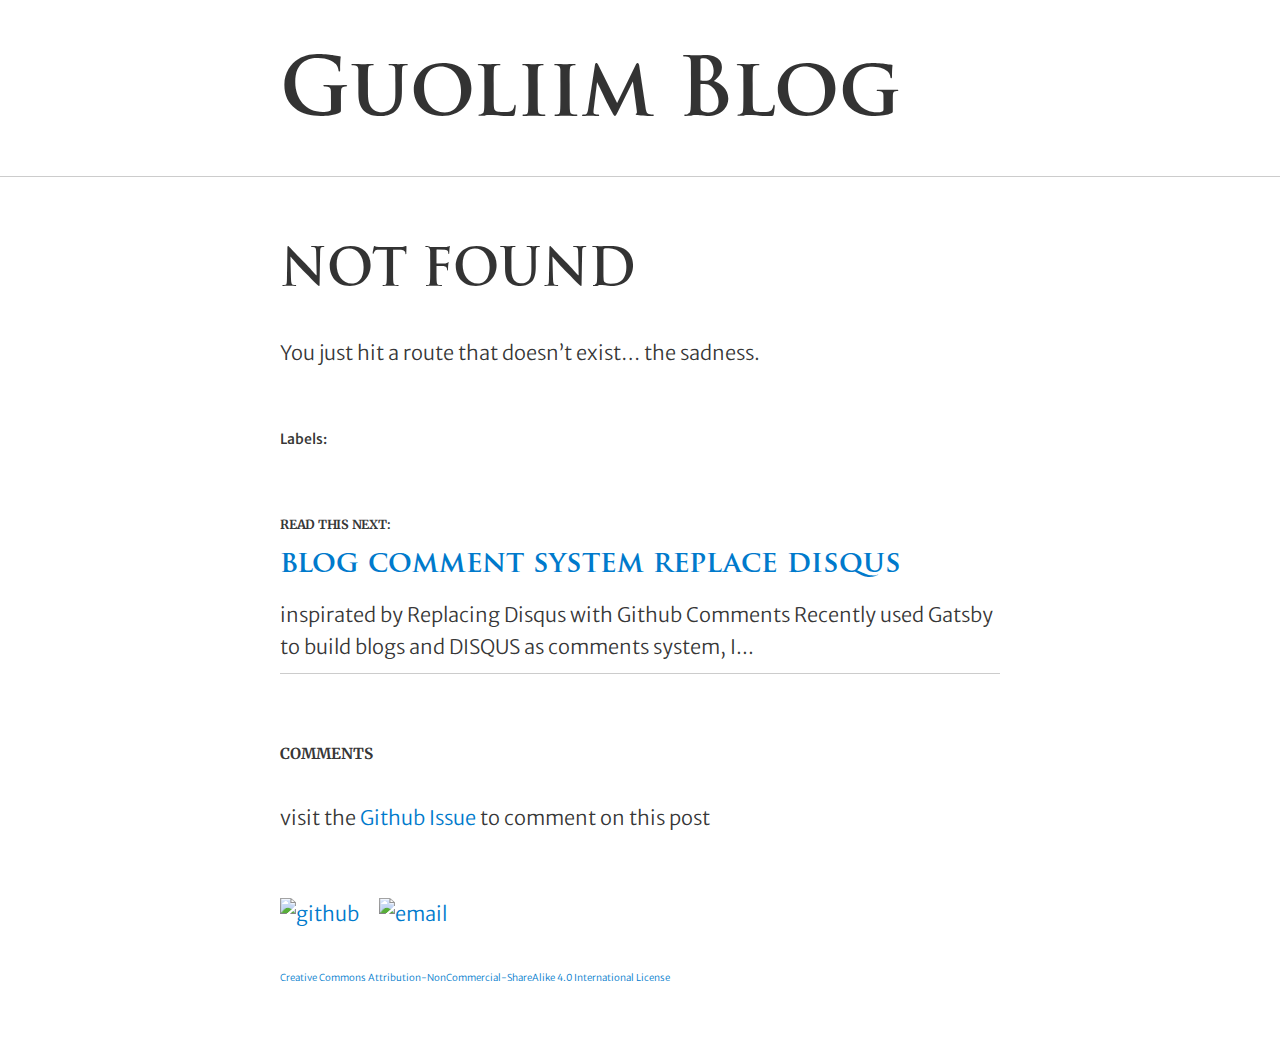
==== index.html @ aae3f35e "Updates" ====
<!DOCTYPE html>
 <html lang="en"><head><meta charset="utf-8"/><meta http-equiv="X-UA-Compatible" content="IE=edge"/><meta name="viewport" content="width=device-width, initial-scale=1.0 maximum-scale=5.0"/><title data-react-helmet="true">Guoliim Blog</title><style id="typography.js">html{font-family:sans-serif;-ms-text-size-adjust:100%;-webkit-text-size-adjust:100%}body{margin:0}article,aside,details,figcaption,figure,footer,header,main,menu,nav,section,summary{display:block}audio,canvas,progress,video{display:inline-block}audio:not([controls]){display:none;height:0}progress{vertical-align:baseline}[hidden],template{display:none}a{background-color:transparent;-webkit-text-decoration-skip:objects}a:active,a:hover{outline-width:0}abbr[title]{border-bottom:none;text-decoration:underline;text-decoration:underline dotted}b,strong{font-weight:inherit;font-weight:bolder}dfn{font-style:italic}h1{font-size:2em;margin:.67em 0}mark{background-color:#ff0;color:#000}small{font-size:80%}sub,sup{font-size:75%;line-height:0;position:relative;vertical-align:baseline}sub{bottom:-.25em}sup{top:-.5em}img{border-style:none}svg:not(:root){overflow:hidden}code,kbd,pre,samp{font-family:monospace,monospace;font-size:1em}figure{margin:1em 40px}hr{box-sizing:content-box;height:0;overflow:visible}button,input,optgroup,select,textarea{font:inherit;margin:0}optgroup{font-weight:700}button,input{overflow:visible}button,select{text-transform:none}[type=reset],[type=submit],button,html [type=button]{-webkit-appearance:button}[type=button]::-moz-focus-inner,[type=reset]::-moz-focus-inner,[type=submit]::-moz-focus-inner,button::-moz-focus-inner{border-style:none;padding:0}[type=button]:-moz-focusring,[type=reset]:-moz-focusring,[type=submit]:-moz-focusring,button:-moz-focusring{outline:1px dotted ButtonText}fieldset{border:1px solid silver;margin:0 2px;padding:.35em .625em .75em}legend{box-sizing:border-box;color:inherit;display:table;max-width:100%;padding:0;white-space:normal}textarea{overflow:auto}[type=checkbox],[type=radio]{box-sizing:border-box;padding:0}[type=number]::-webkit-inner-spin-button,[type=number]::-webkit-outer-spin-button{height:auto}[type=search]{-webkit-appearance:textfield;outline-offset:-2px}[type=search]::-webkit-search-cancel-button,[type=search]::-webkit-search-decoration{-webkit-appearance:none}::-webkit-input-placeholder{color:inherit;opacity:.54}::-webkit-file-upload-button{-webkit-appearance:button;font:inherit}html{font-size:125%;line-height:1.6em;box-sizing:border-box;overflow-y:scroll;}*{box-sizing:inherit;}*:before{box-sizing:inherit;}*:after{box-sizing:inherit;}body{color:hsla(0,0%,0%,0.8);font-family:Merriweather Sans,Georgia,SourceHanSerifCN-Regular,san-serif;font-weight:300;word-wrap:break-word;}img{max-width:100%;margin-left:0;margin-right:0;margin-top:0;padding-bottom:0;padding-left:0;padding-right:0;padding-top:0;margin-bottom:1.6rem;}h1{margin-left:0;margin-right:0;margin-top:3.2rem;padding-bottom:0;padding-left:0;padding-right:0;padding-top:0;margin-bottom:1.6rem;color:hsla(0,0%,0%,0.8);font-family:TrajanPro-Bold,Georgia,SourceHanSerifCN-Regular,san-serif;font-weight:700;text-rendering:optimizeLegibility;font-size:2.5rem;line-height:3.2rem;}h2{margin-left:0;margin-right:0;margin-top:0;padding-bottom:0;padding-left:0;padding-right:0;padding-top:0;margin-bottom:1.6rem;color:hsla(0,0%,0%,0.8);font-family:TrajanPro-Bold,Georgia,SourceHanSerifCN-Regular,san-serif;font-weight:700;text-rendering:optimizeLegibility;font-size:1.73286rem;line-height:2.4rem;}h3{margin-left:0;margin-right:0;margin-top:0;padding-bottom:0;padding-left:0;padding-right:0;padding-top:0;margin-bottom:1.6rem;color:hsla(0,0%,0%,0.8);font-family:TrajanPro-Bold,Georgia,SourceHanSerifCN-Regular,san-serif;font-weight:700;text-rendering:optimizeLegibility;font-size:1.4427rem;line-height:2.4rem;}h4{margin-left:0;margin-right:0;margin-top:0;padding-bottom:0;padding-left:0;padding-right:0;padding-top:0;margin-bottom:1.6rem;color:hsla(0,0%,0%,0.8);font-family:TrajanPro-Bold,Georgia,SourceHanSerifCN-Regular,san-serif;font-weight:700;text-rendering:optimizeLegibility;font-size:1rem;line-height:1.6rem;letter-spacing:0;text-transform:uppercase;}h5{margin-left:0;margin-right:0;margin-top:0;padding-bottom:0;padding-left:0;padding-right:0;padding-top:0;margin-bottom:1.6rem;color:hsla(0,0%,0%,0.8);font-family:TrajanPro-Bold,Georgia,SourceHanSerifCN-Regular,san-serif;font-weight:700;text-rendering:optimizeLegibility;font-size:0.83255rem;line-height:1.6rem;}h6{margin-left:0;margin-right:0;margin-top:0;padding-bottom:0;padding-left:0;padding-right:0;padding-top:0;margin-bottom:1.6rem;color:hsla(0,0%,0%,0.8);font-family:TrajanPro-Bold,Georgia,SourceHanSerifCN-Regular,san-serif;font-weight:700;text-rendering:optimizeLegibility;font-size:0.75966rem;line-height:1.6rem;}hgroup{margin-left:0;margin-right:0;margin-top:0;padding-bottom:0;padding-left:0;padding-right:0;padding-top:0;margin-bottom:1.6rem;}ul{margin-left:1.6rem;margin-right:0;margin-top:0;padding-bottom:0;padding-left:0;padding-right:0;padding-top:0;margin-bottom:1.6rem;list-style-position:outside;list-style-image:none;list-style:disc;}ol{margin-left:1.6rem;margin-right:0;margin-top:0;padding-bottom:0;padding-left:0;padding-right:0;padding-top:0;margin-bottom:1.6rem;list-style-position:outside;list-style-image:none;}dl{margin-left:0;margin-right:0;margin-top:0;padding-bottom:0;padding-left:0;padding-right:0;padding-top:0;margin-bottom:1.6rem;}dd{margin-left:0;margin-right:0;margin-top:0;padding-bottom:0;padding-left:0;padding-right:0;padding-top:0;margin-bottom:1.6rem;}p{margin-left:0;margin-right:0;margin-top:0;padding-bottom:0;padding-left:0;padding-right:0;padding-top:0;margin-bottom:1.6rem;}figure{margin-left:0;margin-right:0;margin-top:0;padding-bottom:0;padding-left:0;padding-right:0;padding-top:0;margin-bottom:1.6rem;}pre{margin-left:0;margin-right:0;margin-top:0;padding-bottom:0;padding-left:0;padding-right:0;padding-top:0;margin-bottom:1.6rem;font-size:0.85rem;line-height:1.6rem;}table{margin-left:0;margin-right:0;margin-top:0;padding-bottom:0;padding-left:0;padding-right:0;padding-top:0;margin-bottom:1.6rem;font-size:1rem;line-height:1.6rem;border-collapse:collapse;width:100%;}fieldset{margin-left:0;margin-right:0;margin-top:0;padding-bottom:0;padding-left:0;padding-right:0;padding-top:0;margin-bottom:1.6rem;}blockquote{margin-left:-0.1rem;margin-right:1.6rem;margin-top:0;padding-bottom:0;padding-left:1.3rem;padding-right:0;padding-top:0;margin-bottom:1.6rem;font-size:1.12135rem;line-height:1.6rem;color:hsla(0,0%,0%,0.59);font-style:italic;border-left:0.3rem solid hsla(0,0%,0%,0.64);}form{margin-left:0;margin-right:0;margin-top:0;padding-bottom:0;padding-left:0;padding-right:0;padding-top:0;margin-bottom:1.6rem;}noscript{margin-left:0;margin-right:0;margin-top:0;padding-bottom:0;padding-left:0;padding-right:0;padding-top:0;margin-bottom:1.6rem;}iframe{margin-left:0;margin-right:0;margin-top:0;padding-bottom:0;padding-left:0;padding-right:0;padding-top:0;margin-bottom:1.6rem;}hr{margin-left:0;margin-right:0;margin-top:0;padding-bottom:0;padding-left:0;padding-right:0;padding-top:0;margin-bottom:calc(1.6rem - 1px);background:hsla(0,0%,0%,0.2);border:none;height:1px;}address{margin-left:0;margin-right:0;margin-top:0;padding-bottom:0;padding-left:0;padding-right:0;padding-top:0;margin-bottom:1.6rem;}b{font-weight:500;}strong{font-weight:500;}dt{font-weight:500;}th{font-weight:500;}li{margin-bottom:calc(1.6rem / 2);}ol li{padding-left:0;}ul li{padding-left:0;}li > ol{margin-left:1.6rem;margin-bottom:calc(1.6rem / 2);margin-top:calc(1.6rem / 2);}li > ul{margin-left:1.6rem;margin-bottom:calc(1.6rem / 2);margin-top:calc(1.6rem / 2);}code{font-size:0.85rem;line-height:1.6rem;}kbd{font-size:0.85rem;line-height:1.6rem;}samp{font-size:0.85rem;line-height:1.6rem;}abbr{border-bottom:1px dotted hsla(0,0%,0%,0.5);cursor:help;}acronym{border-bottom:1px dotted hsla(0,0%,0%,0.5);cursor:help;}abbr[title]{border-bottom:1px dotted hsla(0,0%,0%,0.5);cursor:help;text-decoration:none;}thead{text-align:left;}td,th{text-align:left;border-bottom:1px solid hsla(0,0%,0%,0.12);font-feature-settings:tnum;padding-left:1.06667rem;padding-right:1.06667rem;padding-top:0.8rem;padding-bottom:calc(0.8rem - 1px);}th:first-child,td:first-child{padding-left:0;}th:last-child,td:last-child{padding-right:0;}blockquote > :last-child{margin-bottom:0;}blockquote cite{font-size:1rem;line-height:1.6rem;color:hsla(0,0%,0%,0.9);font-weight:300;}blockquote cite:before{content:"— ";}ul,ol{margin-bottom:1.6rem;}@media only screen and (max-width:480px){ul,ol{margin-left:1.6rem;}blockquote{margin-left:-1.2rem;margin-right:0;padding-left:0.9rem;}}h2,h3,h4,h5,h6{margin-top:1.6rem;margin-bottom:1.6rem;font-family:Merriweather, Georgia, SourceHanSerifCN-Regular, san-serif;}a{box-shadow:none;color:#007acc;text-decoration:none;}a:hover,a:active{box-shadow:none;}mark,ins{background:#007acc;color:white;padding:0.1rem 0.2rem;text-decoration:none;}</style><link href="//fonts.googleapis.com/css?family=Merriweather:400,400i,700,700i,900,900i|Merriweather+Sans:400,400i,700,700i,900,900i" rel="stylesheet" type="text/css"/><style>.markdown pre{display:block;background:#3f3f3f;color:#dcdcdc;overflow-y:hidden}.markdown pre code{background:none;border:none;border-radius:3px;display:inline-block;overflow:inherit;padding:25.333px;padding:1.58333rem;white-space:inherit;word-wrap:normal}code{border-radius:3px;white-space:pre;white-space:pre-wrap;white-space:pre-line;white-space:-pre-wrap;white-space:-o-pre-wrap;white-space:-moz-pre-wrap;white-space:-hp-pre-wrap;word-wrap:break-word;background:#e5e5e5;border:1px solid #ccc;display:inline;font-family:Inconsolata,monospace,serif;max-width:100%;overflow:auto;padding:0 2.6px;padding:0 .1625rem}.clojure .hljs-attribute,.css .hljs-class,.css .hljs-id,.hljs-keyword,.hljs-request,.hljs-status,.hljs-tag,.lisp .hljs-title,.nginx .hljs-title{color:#e3ceab}.django .hljs-filter .hljs-argument,.django .hljs-template_tag,.django .hljs-variable{color:#dcdcdc}.hljs-date,.hljs-number{color:#8cd0d3}.apache .hljs-sqbracket,.dos .hljs-envvar,.dos .hljs-stream,.hljs-variable{color:#efdcbc}.diff .hljs-change,.dos .hljs-flow,.hljs-literal,.python .exception,.python .hljs-built_in,.tex .hljs-special{color:#efefaf}.diff .hljs-chunk,.hljs-subst{color:#8f8f8f}.apache .hljs-tag,.diff .hljs-header,.dos .hljs-keyword,.haskell .hljs-type,.hljs-prompt,.hljs-title,.nginx .hljs-built_in,.python .hljs-decorator,.ruby .hljs-class .hljs-parent,.tex .hljs-command{color:#efef8f}.dos .hljs-winutils,.ruby .hljs-string,.ruby .hljs-symbol,.ruby .hljs-symbol .hljs-string{color:#dca3a3}.apache .hljs-cbracket,.coffeescript .hljs-attribute,.css .hljs-rules .hljs-value,.diff .hljs-deletion,.hljs-attr_selector,.hljs-built_in,.hljs-javadoc,.hljs-pragma,.hljs-preprocessor,.hljs-pseudo,.hljs-string,.hljs-tag .hljs-value,.smalltalk .hljs-array,.smalltalk .hljs-class,.smalltalk .hljs-localvars,.sql .hljs-aggregate,.tex .hljs-formula{color:#cc9393}.diff .hljs-addition,.hljs-comment,.hljs-doctype,.hljs-pi,.hljs-shebang,.hljs-template_comment,.java .hljs-annotation{color:#7f9f7f}.coffeescript .javascript,.javascript .xml,.tex .hljs-formula,.xml .css,.xml .hljs-cdata,.xml .javascript,.xml .vbscript{opacity:.5}@font-face{font-family:TrajanPro-Bold;src:url(/ec9b4fbca0bfedf5fca626ceead83b48.eot);src:url(/ec9b4fbca0bfedf5fca626ceead83b48.eot?#iefix) format("embedded-opentype"),url(/64dc3bdade9d1af9ed8451d9a136790f.otf) format("opentype"),url([data-uri]) format("svg"),url(/97c016781b0b1599c6895095db756a27.ttf) format("truetype"),url(/be31133a8d71c20a601f95997bc403b8.woff) format("woff"),url(/24ba4ced6765ad83580fbb2e1932864b.woff2) format("woff2");font-weight:400;font-style:normal}</style></head><body class="landing-page"><div id="react-mount"><div data-reactroot="" data-reactid="1" data-react-checksum="-2010784874"><header style="margin-left:auto;margin-right:auto;max-width:38.4rem;margin-top:2.4rem;padding-left:1.2rem;padding-right:1.2rem;margin-bottom:1.6rem;" data-reactid="2"><h1 style="margin-bottom:1.6rem;font-size:3.95285rem;line-height:4.8rem;margin-top:0;" data-reactid="3"><a style="box-shadow:none;text-decoration:none;color:inherit;" href="/" data-reactid="4"><!-- react-text: 5 --> <!-- /react-text --><!-- react-text: 6 -->Guoliim Blog<!-- /react-text --><!-- react-text: 7 --> <!-- /react-text --></a></h1></header><hr data-reactid="8"/><div style="max-width:38.4rem;margin-left:auto;margin-right:auto;padding-left:1.2rem;padding-right:1.2rem;" data-reactid="9"><div data-reactid="10"><!-- react-empty: 11 --><ul style="margin-left:0rem;" data-reactid="12"><li style="margin-top:2.88rem;margin-bottom:1.6rem;list-style:none;" data-reactid="13"><a style="font-family:TrajanPro-Bold, Georgia, SourceHanSerifCN-Regular, san-serif;" href="/blog-comments-system-replace-disqus/" data-reactid="14">blog comment system replace disqus</a><div style="font-size:0.8rem;color:gray;" data-reactid="15">04/25/2017</div><div style="margin-bottom:0.5rem;" data-reactid="16">inspirated by Replacing Disqus with Github Comments
Recently used Gatsby to build blogs and DISQUS as comments system, I...</div></li></ul><div style="margin-top:3.2rem;" data-reactid="17"><a href="https://github.com/guoliim" data-reactid="18"><img src="https://themes.gohugo.io/theme/cocoa/img/github.svg" alt="github" style="width:1rem;height:1rem;margin-right:1rem;" data-reactid="19"/></a><a href="mailto:im@guoli.im" data-reactid="20"><img src="https://themes.gohugo.io/theme/cocoa/img/email.svg" alt="email" style="width:1rem;height:1rem;margin-right:1rem;" data-reactid="21"/></a><div style="font-size:0.48045rem;margin-bottom:3.2rem;" data-reactid="22"><span data-reactid="23"><a href="https://creativecommons.org/licenses/by-nc-sa/4.0/" data-reactid="24">Creative Commons Attribution-NonCommercial-ShareAlike 4.0 International License</a></span></div></div></div><span style="display:block;clear:both;" data-reactid="25"> </span></div></div></div><script src="/bundle.js?t=1494053518811"></script></body></html>
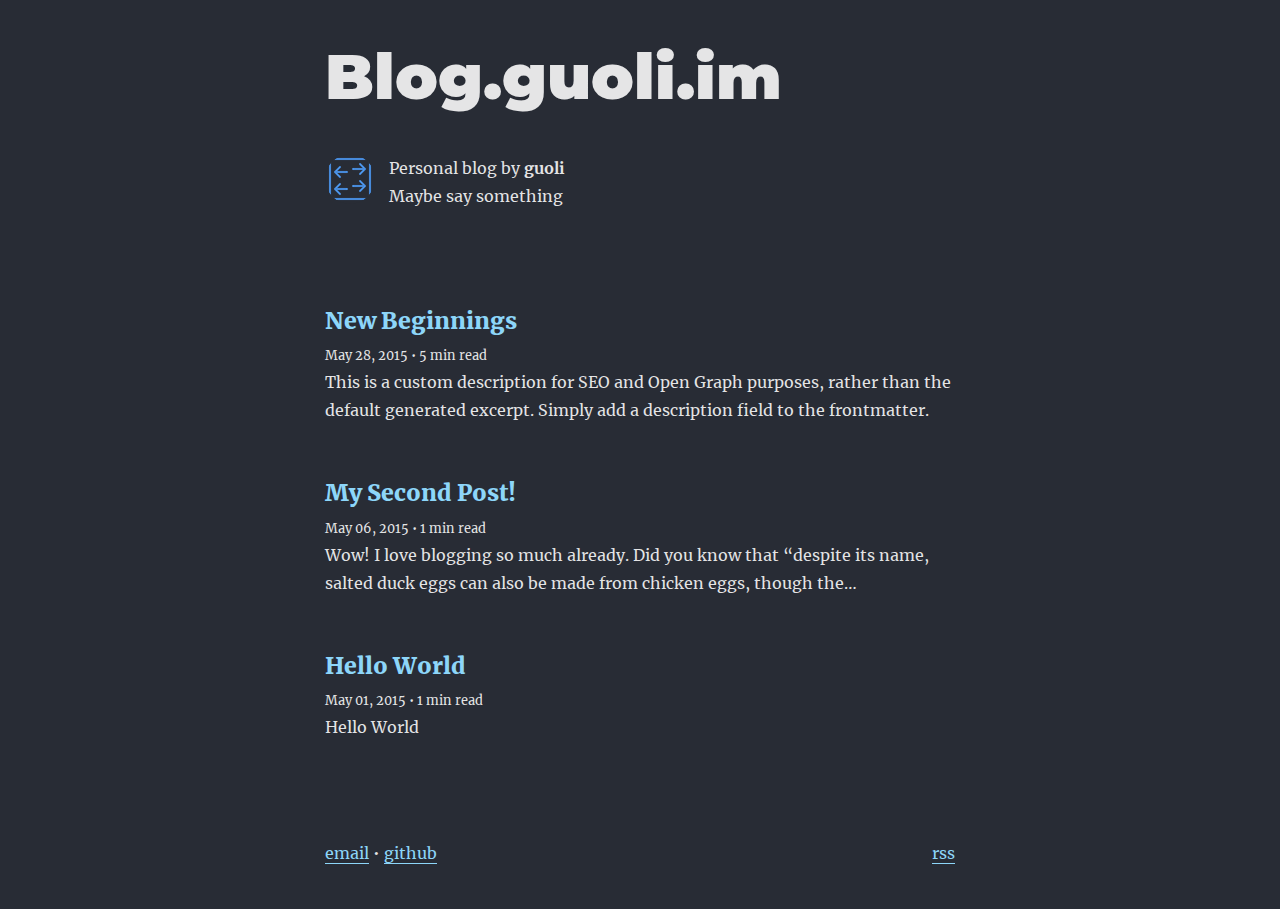
==== commit 1ca8a6ee: "Updates" ====
--- a/index.html
+++ b/index.html
@@ -1,3 +1,22 @@
-<!DOCTYPE html>
- <html lang="en"><head><meta charset="utf-8"/><meta http-equiv="X-UA-Compatible" content="IE=edge"/><meta name="viewport" content="width=device-width, initial-scale=1.0 maximum-scale=5.0"/><title data-react-helmet="true">Guoliim Blog</title><style id="typography.js">html{font-family:sans-serif;-ms-text-size-adjust:100%;-webkit-text-size-adjust:100%}body{margin:0}article,aside,details,figcaption,figure,footer,header,main,menu,nav,section,summary{display:block}audio,canvas,progress,video{display:inline-block}audio:not([controls]){display:none;height:0}progress{vertical-align:baseline}[hidden],template{display:none}a{background-color:transparent;-webkit-text-decoration-skip:objects}a:active,a:hover{outline-width:0}abbr[title]{border-bottom:none;text-decoration:underline;text-decoration:underline dotted}b,strong{font-weight:inherit;font-weight:bolder}dfn{font-style:italic}h1{font-size:2em;margin:.67em 0}mark{background-color:#ff0;color:#000}small{font-size:80%}sub,sup{font-size:75%;line-height:0;position:relative;vertical-align:baseline}sub{bottom:-.25em}sup{top:-.5em}img{border-style:none}svg:not(:root){overflow:hidden}code,kbd,pre,samp{font-family:monospace,monospace;font-size:1em}figure{margin:1em 40px}hr{box-sizing:content-box;height:0;overflow:visible}button,input,optgroup,select,textarea{font:inherit;margin:0}optgroup{font-weight:700}button,input{overflow:visible}button,select{text-transform:none}[type=reset],[type=submit],button,html [type=button]{-webkit-appearance:button}[type=button]::-moz-focus-inner,[type=reset]::-moz-focus-inner,[type=submit]::-moz-focus-inner,button::-moz-focus-inner{border-style:none;padding:0}[type=button]:-moz-focusring,[type=reset]:-moz-focusring,[type=submit]:-moz-focusring,button:-moz-focusring{outline:1px dotted ButtonText}fieldset{border:1px solid silver;margin:0 2px;padding:.35em .625em .75em}legend{box-sizing:border-box;color:inherit;display:table;max-width:100%;padding:0;white-space:normal}textarea{overflow:auto}[type=checkbox],[type=radio]{box-sizing:border-box;padding:0}[type=number]::-webkit-inner-spin-button,[type=number]::-webkit-outer-spin-button{height:auto}[type=search]{-webkit-appearance:textfield;outline-offset:-2px}[type=search]::-webkit-search-cancel-button,[type=search]::-webkit-search-decoration{-webkit-appearance:none}::-webkit-input-placeholder{color:inherit;opacity:.54}::-webkit-file-upload-button{-webkit-appearance:button;font:inherit}html{font-size:125%;line-height:1.6em;box-sizing:border-box;overflow-y:scroll;}*{box-sizing:inherit;}*:before{box-sizing:inherit;}*:after{box-sizing:inherit;}body{color:hsla(0,0%,0%,0.8);font-family:Merriweather Sans,Georgia,SourceHanSerifCN-Regular,san-serif;font-weight:300;word-wrap:break-word;}img{max-width:100%;margin-left:0;margin-right:0;margin-top:0;padding-bottom:0;padding-left:0;padding-right:0;padding-top:0;margin-bottom:1.6rem;}h1{margin-left:0;margin-right:0;margin-top:3.2rem;padding-bottom:0;padding-left:0;padding-right:0;padding-top:0;margin-bottom:1.6rem;color:hsla(0,0%,0%,0.8);font-family:TrajanPro-Bold,Georgia,SourceHanSerifCN-Regular,san-serif;font-weight:700;text-rendering:optimizeLegibility;font-size:2.5rem;line-height:3.2rem;}h2{margin-left:0;margin-right:0;margin-top:0;padding-bottom:0;padding-left:0;padding-right:0;padding-top:0;margin-bottom:1.6rem;color:hsla(0,0%,0%,0.8);font-family:TrajanPro-Bold,Georgia,SourceHanSerifCN-Regular,san-serif;font-weight:700;text-rendering:optimizeLegibility;font-size:1.73286rem;line-height:2.4rem;}h3{margin-left:0;margin-right:0;margin-top:0;padding-bottom:0;padding-left:0;padding-right:0;padding-top:0;margin-bottom:1.6rem;color:hsla(0,0%,0%,0.8);font-family:TrajanPro-Bold,Georgia,SourceHanSerifCN-Regular,san-serif;font-weight:700;text-rendering:optimizeLegibility;font-size:1.4427rem;line-height:2.4rem;}h4{margin-left:0;margin-right:0;margin-top:0;padding-bottom:0;padding-left:0;padding-right:0;padding-top:0;margin-bottom:1.6rem;color:hsla(0,0%,0%,0.8);font-family:TrajanPro-Bold,Georgia,SourceHanSerifCN-Regular,san-serif;font-weight:700;text-rendering:optimizeLegibility;font-size:1rem;line-height:1.6rem;letter-spacing:0;text-transform:uppercase;}h5{margin-left:0;margin-right:0;margin-top:0;padding-bottom:0;padding-left:0;padding-right:0;padding-top:0;margin-bottom:1.6rem;color:hsla(0,0%,0%,0.8);font-family:TrajanPro-Bold,Georgia,SourceHanSerifCN-Regular,san-serif;font-weight:700;text-rendering:optimizeLegibility;font-size:0.83255rem;line-height:1.6rem;}h6{margin-left:0;margin-right:0;margin-top:0;padding-bottom:0;padding-left:0;padding-right:0;padding-top:0;margin-bottom:1.6rem;color:hsla(0,0%,0%,0.8);font-family:TrajanPro-Bold,Georgia,SourceHanSerifCN-Regular,san-serif;font-weight:700;text-rendering:optimizeLegibility;font-size:0.75966rem;line-height:1.6rem;}hgroup{margin-left:0;margin-right:0;margin-top:0;padding-bottom:0;padding-left:0;padding-right:0;padding-top:0;margin-bottom:1.6rem;}ul{margin-left:1.6rem;margin-right:0;margin-top:0;padding-bottom:0;padding-left:0;padding-right:0;padding-top:0;margin-bottom:1.6rem;list-style-position:outside;list-style-image:none;list-style:disc;}ol{margin-left:1.6rem;margin-right:0;margin-top:0;padding-bottom:0;padding-left:0;padding-right:0;padding-top:0;margin-bottom:1.6rem;list-style-position:outside;list-style-image:none;}dl{margin-left:0;margin-right:0;margin-top:0;padding-bottom:0;padding-left:0;padding-right:0;padding-top:0;margin-bottom:1.6rem;}dd{margin-left:0;margin-right:0;margin-top:0;padding-bottom:0;padding-left:0;padding-right:0;padding-top:0;margin-bottom:1.6rem;}p{margin-left:0;margin-right:0;margin-top:0;padding-bottom:0;padding-left:0;padding-right:0;padding-top:0;margin-bottom:1.6rem;}figure{margin-left:0;margin-right:0;margin-top:0;padding-bottom:0;padding-left:0;padding-right:0;padding-top:0;margin-bottom:1.6rem;}pre{margin-left:0;margin-right:0;margin-top:0;padding-bottom:0;padding-left:0;padding-right:0;padding-top:0;margin-bottom:1.6rem;font-size:0.85rem;line-height:1.6rem;}table{margin-left:0;margin-right:0;margin-top:0;padding-bottom:0;padding-left:0;padding-right:0;padding-top:0;margin-bottom:1.6rem;font-size:1rem;line-height:1.6rem;border-collapse:collapse;width:100%;}fieldset{margin-left:0;margin-right:0;margin-top:0;padding-bottom:0;padding-left:0;padding-right:0;padding-top:0;margin-bottom:1.6rem;}blockquote{margin-left:-0.1rem;margin-right:1.6rem;margin-top:0;padding-bottom:0;padding-left:1.3rem;padding-right:0;padding-top:0;margin-bottom:1.6rem;font-size:1.12135rem;line-height:1.6rem;color:hsla(0,0%,0%,0.59);font-style:italic;border-left:0.3rem solid hsla(0,0%,0%,0.64);}form{margin-left:0;margin-right:0;margin-top:0;padding-bottom:0;padding-left:0;padding-right:0;padding-top:0;margin-bottom:1.6rem;}noscript{margin-left:0;margin-right:0;margin-top:0;padding-bottom:0;padding-left:0;padding-right:0;padding-top:0;margin-bottom:1.6rem;}iframe{margin-left:0;margin-right:0;margin-top:0;padding-bottom:0;padding-left:0;padding-right:0;padding-top:0;margin-bottom:1.6rem;}hr{margin-left:0;margin-right:0;margin-top:0;padding-bottom:0;padding-left:0;padding-right:0;padding-top:0;margin-bottom:calc(1.6rem - 1px);background:hsla(0,0%,0%,0.2);border:none;height:1px;}address{margin-left:0;margin-right:0;margin-top:0;padding-bottom:0;padding-left:0;padding-right:0;padding-top:0;margin-bottom:1.6rem;}b{font-weight:500;}strong{font-weight:500;}dt{font-weight:500;}th{font-weight:500;}li{margin-bottom:calc(1.6rem / 2);}ol li{padding-left:0;}ul li{padding-left:0;}li > ol{margin-left:1.6rem;margin-bottom:calc(1.6rem / 2);margin-top:calc(1.6rem / 2);}li > ul{margin-left:1.6rem;margin-bottom:calc(1.6rem / 2);margin-top:calc(1.6rem / 2);}code{font-size:0.85rem;line-height:1.6rem;}kbd{font-size:0.85rem;line-height:1.6rem;}samp{font-size:0.85rem;line-height:1.6rem;}abbr{border-bottom:1px dotted hsla(0,0%,0%,0.5);cursor:help;}acronym{border-bottom:1px dotted hsla(0,0%,0%,0.5);cursor:help;}abbr[title]{border-bottom:1px dotted hsla(0,0%,0%,0.5);cursor:help;text-decoration:none;}thead{text-align:left;}td,th{text-align:left;border-bottom:1px solid hsla(0,0%,0%,0.12);font-feature-settings:tnum;padding-left:1.06667rem;padding-right:1.06667rem;padding-top:0.8rem;padding-bottom:calc(0.8rem - 1px);}th:first-child,td:first-child{padding-left:0;}th:last-child,td:last-child{padding-right:0;}blockquote > :last-child{margin-bottom:0;}blockquote cite{font-size:1rem;line-height:1.6rem;color:hsla(0,0%,0%,0.9);font-weight:300;}blockquote cite:before{content:"— ";}ul,ol{margin-bottom:1.6rem;}@media only screen and (max-width:480px){ul,ol{margin-left:1.6rem;}blockquote{margin-left:-1.2rem;margin-right:0;padding-left:0.9rem;}}h2,h3,h4,h5,h6{margin-top:1.6rem;margin-bottom:1.6rem;font-family:Merriweather, Georgia, SourceHanSerifCN-Regular, san-serif;}a{box-shadow:none;color:#007acc;text-decoration:none;}a:hover,a:active{box-shadow:none;}mark,ins{background:#007acc;color:white;padding:0.1rem 0.2rem;text-decoration:none;}</style><link href="//fonts.googleapis.com/css?family=Merriweather:400,400i,700,700i,900,900i|Merriweather+Sans:400,400i,700,700i,900,900i" rel="stylesheet" type="text/css"/><style>.markdown pre{display:block;background:#3f3f3f;color:#dcdcdc;overflow-y:hidden}.markdown pre code{background:none;border:none;border-radius:3px;display:inline-block;overflow:inherit;padding:25.333px;padding:1.58333rem;white-space:inherit;word-wrap:normal}code{border-radius:3px;white-space:pre;white-space:pre-wrap;white-space:pre-line;white-space:-pre-wrap;white-space:-o-pre-wrap;white-space:-moz-pre-wrap;white-space:-hp-pre-wrap;word-wrap:break-word;background:#e5e5e5;border:1px solid #ccc;display:inline;font-family:Inconsolata,monospace,serif;max-width:100%;overflow:auto;padding:0 2.6px;padding:0 .1625rem}.clojure .hljs-attribute,.css .hljs-class,.css .hljs-id,.hljs-keyword,.hljs-request,.hljs-status,.hljs-tag,.lisp .hljs-title,.nginx .hljs-title{color:#e3ceab}.django .hljs-filter .hljs-argument,.django .hljs-template_tag,.django .hljs-variable{color:#dcdcdc}.hljs-date,.hljs-number{color:#8cd0d3}.apache .hljs-sqbracket,.dos .hljs-envvar,.dos .hljs-stream,.hljs-variable{color:#efdcbc}.diff .hljs-change,.dos .hljs-flow,.hljs-literal,.python .exception,.python .hljs-built_in,.tex .hljs-special{color:#efefaf}.diff .hljs-chunk,.hljs-subst{color:#8f8f8f}.apache .hljs-tag,.diff .hljs-header,.dos .hljs-keyword,.haskell .hljs-type,.hljs-prompt,.hljs-title,.nginx .hljs-built_in,.python .hljs-decorator,.ruby .hljs-class .hljs-parent,.tex .hljs-command{color:#efef8f}.dos .hljs-winutils,.ruby .hljs-string,.ruby .hljs-symbol,.ruby .hljs-symbol .hljs-string{color:#dca3a3}.apache .hljs-cbracket,.coffeescript .hljs-attribute,.css .hljs-rules .hljs-value,.diff .hljs-deletion,.hljs-attr_selector,.hljs-built_in,.hljs-javadoc,.hljs-pragma,.hljs-preprocessor,.hljs-pseudo,.hljs-string,.hljs-tag .hljs-value,.smalltalk .hljs-array,.smalltalk .hljs-class,.smalltalk .hljs-localvars,.sql .hljs-aggregate,.tex .hljs-formula{color:#cc9393}.diff .hljs-addition,.hljs-comment,.hljs-doctype,.hljs-pi,.hljs-shebang,.hljs-template_comment,.java .hljs-annotation{color:#7f9f7f}.coffeescript .javascript,.javascript .xml,.tex .hljs-formula,.xml .css,.xml .hljs-cdata,.xml .javascript,.xml .vbscript{opacity:.5}@font-face{font-family:TrajanPro-Bold;src:url(/ec9b4fbca0bfedf5fca626ceead83b48.eot);src:url(/ec9b4fbca0bfedf5fca626ceead83b48.eot?#iefix) format("embedded-opentype"),url(/64dc3bdade9d1af9ed8451d9a136790f.otf) format("opentype"),url([data-uri]) format("svg"),url(/97c016781b0b1599c6895095db756a27.ttf) format("truetype"),url(/be31133a8d71c20a601f95997bc403b8.woff) format("woff"),url(/24ba4ced6765ad83580fbb2e1932864b.woff2) format("woff2");font-weight:400;font-style:normal}</style></head><body class="landing-page"><div id="react-mount"><div data-reactroot="" data-reactid="1" data-react-checksum="-2010784874"><header style="margin-left:auto;margin-right:auto;max-width:38.4rem;margin-top:2.4rem;padding-left:1.2rem;padding-right:1.2rem;margin-bottom:1.6rem;" data-reactid="2"><h1 style="margin-bottom:1.6rem;font-size:3.95285rem;line-height:4.8rem;margin-top:0;" data-reactid="3"><a style="box-shadow:none;text-decoration:none;color:inherit;" href="/" data-reactid="4"><!-- react-text: 5 --> <!-- /react-text --><!-- react-text: 6 -->Guoliim Blog<!-- /react-text --><!-- react-text: 7 --> <!-- /react-text --></a></h1></header><hr data-reactid="8"/><div style="max-width:38.4rem;margin-left:auto;margin-right:auto;padding-left:1.2rem;padding-right:1.2rem;" data-reactid="9"><div data-reactid="10"><!-- react-empty: 11 --><ul style="margin-left:0rem;" data-reactid="12"><li style="margin-top:2.88rem;margin-bottom:1.6rem;list-style:none;" data-reactid="13"><a style="font-family:TrajanPro-Bold, Georgia, SourceHanSerifCN-Regular, san-serif;" href="/blog-comments-system-replace-disqus/" data-reactid="14">blog comment system replace disqus</a><div style="font-size:0.8rem;color:gray;" data-reactid="15">04/25/2017</div><div style="margin-bottom:0.5rem;" data-reactid="16">inspirated by Replacing Disqus with Github Comments
-Recently used Gatsby to build blogs and DISQUS as comments system, I...</div></li></ul><div style="margin-top:3.2rem;" data-reactid="17"><a href="https://github.com/guoliim" data-reactid="18"><img src="https://themes.gohugo.io/theme/cocoa/img/github.svg" alt="github" style="width:1rem;height:1rem;margin-right:1rem;" data-reactid="19"/></a><a href="mailto:im@guoli.im" data-reactid="20"><img src="https://themes.gohugo.io/theme/cocoa/img/email.svg" alt="email" style="width:1rem;height:1rem;margin-right:1rem;" data-reactid="21"/></a><div style="font-size:0.48045rem;margin-bottom:3.2rem;" data-reactid="22"><span data-reactid="23"><a href="https://creativecommons.org/licenses/by-nc-sa/4.0/" data-reactid="24">Creative Commons Attribution-NonCommercial-ShareAlike 4.0 International License</a></span></div></div></div><span style="display:block;clear:both;" data-reactid="25"> </span></div></div></div><script src="/bundle.js?t=1494053518811"></script></body></html>+<!DOCTYPE html><html lang="en"><head><meta charSet="utf-8"/><meta http-equiv="x-ua-compatible" content="ie=edge"/><meta name="viewport" content="width=device-width, initial-scale=1, shrink-to-fit=no"/><style id="typography.js">html{font-family:sans-serif;-ms-text-size-adjust:100%;-webkit-text-size-adjust:100%}body{margin:0}article,aside,details,figcaption,figure,footer,header,main,menu,nav,section,summary{display:block}audio,canvas,progress,video{display:inline-block}audio:not([controls]){display:none;height:0}progress{vertical-align:baseline}[hidden],template{display:none}a{background-color:transparent;-webkit-text-decoration-skip:objects}a:active,a:hover{outline-width:0}abbr[title]{border-bottom:none;text-decoration:underline;text-decoration:underline dotted}b,strong{font-weight:inherit;font-weight:bolder}dfn{font-style:italic}h1{font-size:2em;margin:.67em 0}mark{background-color:#ff0;color:#000}small{font-size:80%}sub,sup{font-size:75%;line-height:0;position:relative;vertical-align:baseline}sub{bottom:-.25em}sup{top:-.5em}img{border-style:none}svg:not(:root){overflow:hidden}code,kbd,pre,samp{font-family:monospace,monospace;font-size:1em}figure{margin:1em 40px}hr{box-sizing:content-box;height:0;overflow:visible}button,input,optgroup,select,textarea{font:inherit;margin:0}optgroup{font-weight:700}button,input{overflow:visible}button,select{text-transform:none}[type=reset],[type=submit],button,html [type=button]{-webkit-appearance:button}[type=button]::-moz-focus-inner,[type=reset]::-moz-focus-inner,[type=submit]::-moz-focus-inner,button::-moz-focus-inner{border-style:none;padding:0}[type=button]:-moz-focusring,[type=reset]:-moz-focusring,[type=submit]:-moz-focusring,button:-moz-focusring{outline:1px dotted ButtonText}fieldset{border:1px solid silver;margin:0 2px;padding:.35em .625em .75em}legend{box-sizing:border-box;color:inherit;display:table;max-width:100%;padding:0;white-space:normal}textarea{overflow:auto}[type=checkbox],[type=radio]{box-sizing:border-box;padding:0}[type=number]::-webkit-inner-spin-button,[type=number]::-webkit-outer-spin-button{height:auto}[type=search]{-webkit-appearance:textfield;outline-offset:-2px}[type=search]::-webkit-search-cancel-button,[type=search]::-webkit-search-decoration{-webkit-appearance:none}::-webkit-input-placeholder{color:inherit;opacity:.54}::-webkit-file-upload-button{-webkit-appearance:button;font:inherit}html{font:100%/1.75 'Merriweather','Georgia',serif;box-sizing:border-box;overflow-y:scroll;}*{box-sizing:inherit;}*:before{box-sizing:inherit;}*:after{box-sizing:inherit;}body{color:hsla(0,0%,0%,0.9);font-family:'Merriweather','Georgia',serif;font-weight:400;word-wrap:break-word;font-kerning:normal;-moz-font-feature-settings:"kern", "liga", "clig", "calt";-ms-font-feature-settings:"kern", "liga", "clig", "calt";-webkit-font-feature-settings:"kern", "liga", "clig", "calt";font-feature-settings:"kern", "liga", "clig", "calt";}img{max-width:100%;margin-left:0;margin-right:0;margin-top:0;padding-bottom:0;padding-left:0;padding-right:0;padding-top:0;margin-bottom:1.75rem;}h1{margin-left:0;margin-right:0;margin-top:0;padding-bottom:0;padding-left:0;padding-right:0;padding-top:0;margin-bottom:1.75rem;color:inherit;font-family:Montserrat,sans-serif;font-weight:900;text-rendering:optimizeLegibility;font-size:2.5rem;line-height:1.1;}h2{margin-left:0;margin-right:0;margin-top:0;padding-bottom:0;padding-left:0;padding-right:0;padding-top:0;margin-bottom:1.75rem;color:inherit;font-family:'Merriweather','Georgia',serif;font-weight:900;text-rendering:optimizeLegibility;font-size:1.73286rem;line-height:1.1;}h3{margin-left:0;margin-right:0;margin-top:0;padding-bottom:0;padding-left:0;padding-right:0;padding-top:0;margin-bottom:1.75rem;color:inherit;font-family:'Merriweather','Georgia',serif;font-weight:900;text-rendering:optimizeLegibility;font-size:1.4427rem;line-height:1.1;}h4{margin-left:0;margin-right:0;margin-top:0;padding-bottom:0;padding-left:0;padding-right:0;padding-top:0;margin-bottom:1.75rem;color:inherit;font-family:'Merriweather','Georgia',serif;font-weight:900;text-rendering:optimizeLegibility;font-size:1rem;line-height:1.1;letter-spacing:0.140625em;text-transform:uppercase;}h5{margin-left:0;margin-right:0;margin-top:0;padding-bottom:0;padding-left:0;padding-right:0;padding-top:0;margin-bottom:1.75rem;color:inherit;font-family:'Merriweather','Georgia',serif;font-weight:900;text-rendering:optimizeLegibility;font-size:0.83255rem;line-height:1.1;}h6{margin-left:0;margin-right:0;margin-top:0;padding-bottom:0;padding-left:0;padding-right:0;padding-top:0;margin-bottom:1.75rem;color:inherit;font-family:'Merriweather','Georgia',serif;font-weight:900;text-rendering:optimizeLegibility;font-size:0.75966rem;line-height:1.1;font-style:italic;}hgroup{margin-left:0;margin-right:0;margin-top:0;padding-bottom:0;padding-left:0;padding-right:0;padding-top:0;margin-bottom:1.75rem;}ul{margin-left:1.75rem;margin-right:0;margin-top:0;padding-bottom:0;padding-left:0;padding-right:0;padding-top:0;margin-bottom:1.75rem;list-style-position:outside;list-style-image:none;list-style:disc;}ol{margin-left:1.75rem;margin-right:0;margin-top:0;padding-bottom:0;padding-left:0;padding-right:0;padding-top:0;margin-bottom:1.75rem;list-style-position:outside;list-style-image:none;}dl{margin-left:0;margin-right:0;margin-top:0;padding-bottom:0;padding-left:0;padding-right:0;padding-top:0;margin-bottom:1.75rem;}dd{margin-left:0;margin-right:0;margin-top:0;padding-bottom:0;padding-left:0;padding-right:0;padding-top:0;margin-bottom:1.75rem;}p{margin-left:0;margin-right:0;margin-top:0;padding-bottom:0;padding-left:0;padding-right:0;padding-top:0;margin-bottom:1.75rem;}figure{margin-left:0;margin-right:0;margin-top:0;padding-bottom:0;padding-left:0;padding-right:0;padding-top:0;margin-bottom:1.75rem;}pre{margin-left:0;margin-right:0;margin-top:0;padding-bottom:0;padding-left:0;padding-right:0;padding-top:0;margin-bottom:1.75rem;font-size:0.85rem;line-height:1.75rem;}table{margin-left:0;margin-right:0;margin-top:0;padding-bottom:0;padding-left:0;padding-right:0;padding-top:0;margin-bottom:1.75rem;font-size:1rem;line-height:1.75rem;border-collapse:collapse;width:100%;}fieldset{margin-left:0;margin-right:0;margin-top:0;padding-bottom:0;padding-left:0;padding-right:0;padding-top:0;margin-bottom:1.75rem;}blockquote{margin-left:-1.75rem;margin-right:1.75rem;margin-top:0;padding-bottom:0;padding-left:1.42188rem;padding-right:0;padding-top:0;margin-bottom:1.75rem;font-size:1.20112rem;line-height:1.75rem;color:inherit;font-style:italic;border-left:0.32813rem solid hsla(0,0%,0%,0.9);border-left-color:inherit;opacity:0.8;}form{margin-left:0;margin-right:0;margin-top:0;padding-bottom:0;padding-left:0;padding-right:0;padding-top:0;margin-bottom:1.75rem;}noscript{margin-left:0;margin-right:0;margin-top:0;padding-bottom:0;padding-left:0;padding-right:0;padding-top:0;margin-bottom:1.75rem;}iframe{margin-left:0;margin-right:0;margin-top:0;padding-bottom:0;padding-left:0;padding-right:0;padding-top:0;margin-bottom:1.75rem;}hr{margin-left:0;margin-right:0;margin-top:0;padding-bottom:0;padding-left:0;padding-right:0;padding-top:0;margin-bottom:calc(1.75rem - 1px);background:var(--hr);border:none;height:1px;}address{margin-left:0;margin-right:0;margin-top:0;padding-bottom:0;padding-left:0;padding-right:0;padding-top:0;margin-bottom:1.75rem;}b{font-weight:700;}strong{font-weight:700;}dt{font-weight:700;}th{font-weight:700;}li{margin-bottom:calc(1.75rem / 2);}ol li{padding-left:0;}ul li{padding-left:0;}li > ol{margin-left:1.75rem;margin-bottom:calc(1.75rem / 2);margin-top:calc(1.75rem / 2);}li > ul{margin-left:1.75rem;margin-bottom:calc(1.75rem / 2);margin-top:calc(1.75rem / 2);}blockquote *:last-child{margin-bottom:0;}li *:last-child{margin-bottom:0;}p *:last-child{margin-bottom:0;}li > p{margin-bottom:calc(1.75rem / 2);}code{font-size:0.85rem;line-height:1.75rem;}kbd{font-size:0.85rem;line-height:1.75rem;}samp{font-size:0.85rem;line-height:1.75rem;}abbr{border-bottom:1px dotted hsla(0,0%,0%,0.5);cursor:help;}acronym{border-bottom:1px dotted hsla(0,0%,0%,0.5);cursor:help;}abbr[title]{border-bottom:1px dotted hsla(0,0%,0%,0.5);cursor:help;text-decoration:none;}thead{text-align:left;}td,th{text-align:left;border-bottom:1px solid hsla(0,0%,0%,0.12);font-feature-settings:"tnum";-moz-font-feature-settings:"tnum";-ms-font-feature-settings:"tnum";-webkit-font-feature-settings:"tnum";padding-left:1.16667rem;padding-right:1.16667rem;padding-top:0.875rem;padding-bottom:calc(0.875rem - 1px);}th:first-child,td:first-child{padding-left:0;}th:last-child,td:last-child{padding-right:0;}blockquote > :last-child{margin-bottom:0;}blockquote cite{font-size:1rem;line-height:1.75rem;color:hsla(0,0%,0%,0.9);font-weight:400;}blockquote cite:before{content:"— ";}ul,ol{margin-left:0;}@media only screen and (max-width:480px){ul,ol{margin-left:1.75rem;}blockquote{margin-left:-1.3125rem;margin-right:0;padding-left:0.98438rem;}}h1,h2,h3,h4,h5,h6{margin-top:3.5rem;}a{box-shadow:0 1px 0 0 currentColor;color:var(--textLink);text-decoration:none;}a:hover,a:active{box-shadow:none;}mark,ins{background:#007acc;color:white;padding:0.10938rem 0.21875rem;text-decoration:none;}a.gatsby-resp-image-link{box-shadow:none;}a.anchor{box-shadow:none;}a.anchor svg[aria-hidden="true"]{stroke:var(--textLink);}p code{font-size:1rem;}h1 code, h2 code, h3 code, h4 code, h5 code, h6 code{font-size:inherit;}li code{font-size:1rem;}blockquote.translation{font-size:1em;}</style><style data-href="/styles.76d0bac6e48bd6c4017e.css">@font-face{font-family:Montserrat;font-style:normal;font-display:swap;font-weight:100;src:local("Montserrat Thin "),local("Montserrat-Thin"),url(/static/montserrat-latin-100-191cc9f50f3b76b9617cb383f19acb7d.woff2) format("woff2"),url(/static/montserrat-latin-100-370318464551d5f25b0f0a78f374faac.woff) format("woff")}@font-face{font-family:Montserrat;font-style:italic;font-display:swap;font-weight:100;src:local("Montserrat Thin italic"),local("Montserrat-Thinitalic"),url(/static/montserrat-latin-100italic-bdeaeb79db315697bd173a55b097dc18.woff2) format("woff2"),url(/static/montserrat-latin-100italic-ecf7d49386e8f265878e735db34a7c4b.woff) format("woff")}@font-face{font-family:Montserrat;font-style:normal;font-display:swap;font-weight:200;src:local("Montserrat Extra Light "),local("Montserrat-Extra Light"),url(/static/montserrat-latin-200-85d5ef9db7f2dc6979172a4a3b2c57cb.woff2) format("woff2"),url(/static/montserrat-latin-200-1fc98e126a3d152549240e6244d7e669.woff) format("woff")}@font-face{font-family:Montserrat;font-style:italic;font-display:swap;font-weight:200;src:local("Montserrat Extra Light italic"),local("Montserrat-Extra Lightitalic"),url(/static/montserrat-latin-200italic-49095760a498d024fe1a85a078850df9.woff2) format("woff2"),url(/static/montserrat-latin-200italic-fe46cf8b9462c820457d3bf537e4057f.woff) format("woff")}@font-face{font-family:Montserrat;font-style:normal;font-display:swap;font-weight:300;src:local("Montserrat Light "),local("Montserrat-Light"),url(/static/montserrat-latin-300-7c3daf12b706645b5d3710f863a4da04.woff2) format("woff2"),url(/static/montserrat-latin-300-8dc95fab9cf98d02ca8d76e97d3dff60.woff) format("woff")}@font-face{font-family:Montserrat;font-style:italic;font-display:swap;font-weight:300;src:local("Montserrat Light italic"),local("Montserrat-Lightitalic"),url(/static/montserrat-latin-300italic-f20b178ca2024a5eac8e42e6649db86c.woff2) format("woff2"),url(/static/montserrat-latin-300italic-3fe16939288856e8e828fa2661bf2354.woff) format("woff")}@font-face{font-family:Montserrat;font-style:normal;font-display:swap;font-weight:400;src:local("Montserrat Regular "),local("Montserrat-Regular"),url(/static/montserrat-latin-400-bc3aa95dca08f5fee5291e34959c27bc.woff2) format("woff2"),url(/static/montserrat-latin-400-8102c4838f9e3d08dad644290a9cb701.woff) format("woff")}@font-face{font-family:Montserrat;font-style:italic;font-display:swap;font-weight:400;src:local("Montserrat Regular italic"),local("Montserrat-Regularitalic"),url(/static/montserrat-latin-400italic-5cad650422a7184467af5a4d17b264c4.woff2) format("woff2"),url(/static/montserrat-latin-400italic-d191f22af3bb50902b99ac577f81a322.woff) format("woff")}@font-face{font-family:Montserrat;font-style:normal;font-display:swap;font-weight:500;src:local("Montserrat Medium "),local("Montserrat-Medium"),url(/static/montserrat-latin-500-92d16e458625f4d2c8940f6bdca0ff09.woff2) format("woff2"),url(/static/montserrat-latin-500-8b763220218ffc11c57c84ddb80e7b26.woff) format("woff")}@font-face{font-family:Montserrat;font-style:italic;font-display:swap;font-weight:500;src:local("Montserrat Medium italic"),local("Montserrat-Mediumitalic"),url(/static/montserrat-latin-500italic-47bfcca6b69d6a9acca7a8bff17193e2.woff2) format("woff2"),url(/static/montserrat-latin-500italic-72c01f753c3940c0b9cb6bf2389caddf.woff) format("woff")}@font-face{font-family:Montserrat;font-style:normal;font-display:swap;font-weight:600;src:local("Montserrat SemiBold "),local("Montserrat-SemiBold"),url(/static/montserrat-latin-600-6fb1b5623e528e27c18658fecf5ee0ee.woff2) format("woff2"),url(/static/montserrat-latin-600-7c839d15a6f54e7025ba8c0c4b333e8f.woff) format("woff")}@font-face{font-family:Montserrat;font-style:italic;font-display:swap;font-weight:600;src:local("Montserrat SemiBold italic"),local("Montserrat-SemiBolditalic"),url(/static/montserrat-latin-600italic-60789af1c9338ed1a9546722ec54b4f7.woff2) format("woff2"),url(/static/montserrat-latin-600italic-f3d4de8d0afb19e777c79032ce828e3d.woff) format("woff")}@font-face{font-family:Montserrat;font-style:normal;font-display:swap;font-weight:700;src:local("Montserrat Bold "),local("Montserrat-Bold"),url(/static/montserrat-latin-700-39d93cf678c740f9f6b2b1cfde34bee3.woff2) format("woff2"),url(/static/montserrat-latin-700-80f10bd382f0df1cd650fec59f3c9394.woff) format("woff")}@font-face{font-family:Montserrat;font-style:italic;font-display:swap;font-weight:700;src:local("Montserrat Bold italic"),local("Montserrat-Bolditalic"),url(/static/montserrat-latin-700italic-ba136d97b14e82284dd595e257f11c47.woff2) format("woff2"),url(/static/montserrat-latin-700italic-8c98142b425630821139c24bd1698700.woff) format("woff")}@font-face{font-family:Montserrat;font-style:normal;font-display:swap;font-weight:800;src:local("Montserrat ExtraBold "),local("Montserrat-ExtraBold"),url(/static/montserrat-latin-800-b7018be9ed6cd94da8b6675b3a468c3b.woff2) format("woff2"),url(/static/montserrat-latin-800-9a9befcf50d64f9d2d19d8b1d1984add.woff) format("woff")}@font-face{font-family:Montserrat;font-style:italic;font-display:swap;font-weight:800;src:local("Montserrat ExtraBold italic"),local("Montserrat-ExtraBolditalic"),url(/static/montserrat-latin-800italic-540ffdd223d1a9ad3d4e678e1a23372e.woff2) format("woff2"),url(/static/montserrat-latin-800italic-897086f99f4e1f45e6b1e9368527d0bc.woff) format("woff")}@font-face{font-family:Montserrat;font-style:normal;font-display:swap;font-weight:900;src:local("Montserrat Black "),local("Montserrat-Black"),url(/static/montserrat-latin-900-58cd789700850375b834e8b6776002eb.woff2) format("woff2"),url(/static/montserrat-latin-900-26d42c9428780e545a540bbb50c84bce.woff) format("woff")}@font-face{font-family:Montserrat;font-style:italic;font-display:swap;font-weight:900;src:local("Montserrat Black italic"),local("Montserrat-Blackitalic"),url(/static/montserrat-latin-900italic-451157bc8861fe54f523b3669a3def71.woff2) format("woff2"),url(/static/montserrat-latin-900italic-a8ec4957e1c24f5793305763ad9845b3.woff) format("woff")}@font-face{font-family:Merriweather;font-style:normal;font-display:swap;font-weight:300;src:local("Merriweather Light "),local("Merriweather-Light"),url(/static/merriweather-latin-300-b1158cfcd4aacb9d8fb61625e37af46a.woff2) format("woff2"),url(/static/merriweather-latin-300-cc7de05e166e90320d7d896e0f72a19d.woff) format("woff")}@font-face{font-family:Merriweather;font-style:italic;font-display:swap;font-weight:300;src:local("Merriweather Light italic"),local("Merriweather-Lightitalic"),url(/static/merriweather-latin-300italic-8fe52a48089d6ebe46db0b8e7cc66263.woff2) format("woff2"),url(/static/merriweather-latin-300italic-e1331f5397c2a673f9d3765138debdb5.woff) format("woff")}@font-face{font-family:Merriweather;font-style:normal;font-display:swap;font-weight:400;src:local("Merriweather Regular "),local("Merriweather-Regular"),url(/static/merriweather-latin-400-8276fdb72ae8f4714d4e6eba704cc39f.woff2) format("woff2"),url(/static/merriweather-latin-400-69f09800f4f6479d06e44eba837df872.woff) format("woff")}@font-face{font-family:Merriweather;font-style:italic;font-display:swap;font-weight:400;src:local("Merriweather Regular italic"),local("Merriweather-Regularitalic"),url(/static/merriweather-latin-400italic-3a9be9ea9f7aa4af6de7307df21d9fc0.woff2) format("woff2"),url(/static/merriweather-latin-400italic-d76079ed7541a433a54f79316de086e9.woff) format("woff")}@font-face{font-family:Merriweather;font-style:normal;font-display:swap;font-weight:700;src:local("Merriweather Bold "),local("Merriweather-Bold"),url(/static/merriweather-latin-700-fa534be7ffa380e39a7f6e03bf9a5e03.woff2) format("woff2"),url(/static/merriweather-latin-700-ba56ea84b8084b7ff9677f50d3cd81bd.woff) format("woff")}@font-face{font-family:Merriweather;font-style:italic;font-display:swap;font-weight:700;src:local("Merriweather Bold italic"),local("Merriweather-Bolditalic"),url(/static/merriweather-latin-700italic-1ef5edaaa20ae53ea50399884c5e48c6.woff2) format("woff2"),url(/static/merriweather-latin-700italic-534bc9e7ce93c73d73426e46acd78092.woff) format("woff")}@font-face{font-family:Merriweather;font-style:normal;font-display:swap;font-weight:900;src:local("Merriweather Black "),local("Merriweather-Black"),url(/static/merriweather-latin-900-7528fb70e8a4a82c7305e72ff43ac25f.woff2) format("woff2"),url(/static/merriweather-latin-900-3799b6e2f5ed3fcccf9d7a708d7419fa.woff) format("woff")}@font-face{font-family:Merriweather;font-style:italic;font-display:swap;font-weight:900;src:local("Merriweather Black italic"),local("Merriweather-Blackitalic"),url(/static/merriweather-latin-900italic-e1b4d2aaa78e12ad84aaf8a56321e4c2.woff2) format("woff2"),url(/static/merriweather-latin-900italic-2ae22f731b3424e8dbb4b37f7ca6e708.woff) format("woff")}body{--pink:#8dd6f9;background-color:var(--bg);-webkit-font-smoothing:antialiased;--bg:#282c35;--header:#fff;--textNormal:hsla(0,0%,100%,0.88);--textTitle:#fff;--textLink:var(--pink);--hr:hsla(0,0%,100%,0.2);--inlineCode-bg:#373c49;--inlineCode-text:#e6e6e6}body:lang(ar) article,body:lang(fa) article{direction:rtl}body:lang(ar) .language-text,body:lang(ar) article .translations,body:lang(ar) article pre,body:lang(fa) .language-text,body:lang(fa) article .translations,body:lang(fa) article pre{direction:ltr}body:lang(ar) .language-text,body:lang(fa) .language-text{display:inline-block}body:lang(ar) blockquote,body:lang(fa) blockquote{border-left:unset;border-right:.32813rem solid rgba(0,0,0,.9);padding-right:1.42188rem;padding-left:unset;margin-left:.75rem;margin-right:-1.75rem}body:lang(fa) article,body:lang(fa) header>h1{font-family:Vazir}body:lang(ar) article,body:lang(ar) header>h1{font-family:Cairo,sans-serif}body:lang(ko) article,body:lang(ko) header{word-break:keep-all}code[class*=language-],pre[class*=language-]{color:#fff;background:none;font-family:Consolas,Menlo,Monaco,source-code-pro,Courier New,monospace;font-feature-settings:normal;text-align:left;white-space:pre;word-spacing:normal;word-break:normal;word-wrap:normal;line-height:1.5;margin-bottom:0;-moz-tab-size:4;-o-tab-size:4;tab-size:4;-webkit-hyphens:none;-ms-hyphens:none;hyphens:none}div{color:var(--textNormal);background:var(--bg);-webkit-transition:color .2s ease-out 0s,background .2s ease-out 0s;transition:color .2s ease-out 0s,background .2s ease-out 0s}pre[class*=language-]{padding:.4em .8em;margin:.5em 0;overflow:auto;background-color:#2b3a42}pre[class*=language-]::-moz-selection{background:rgba(141,214,249,.35)}pre[class*=language-]::selection{background:rgba(141,214,249,.35)}pre[class*=language-]::-moz-selection,pre[class*=language-] ::-moz-selection{text-shadow:none;background:rgba(141,214,249,.35)}pre[class*=language-]::selection,pre[class*=language-] ::selection{text-shadow:none;background:rgba(141,214,249,.35)}code.language-javascript{color:#a5cee1}:not(pre)>code[class*=language-]{padding:.2em;border-radius:.3em;box-shadow:none;white-space:normal}.token.cdata,.token.comment,.token.doctype,.token.prolog{color:#93a4ad}.token.attr-name{color:#62b1d8;font-style:italic}.token.punctuation{color:#e1e6e9}.namespace{opacity:.7}.token.string,.token.url{color:#addb67}.token.boolean,.token.constant,.token.number,.token.property,.token.symbol,.token.tag{color:#53b7e6}.token.attr-value,.token.builtin,.token.char,.token.important,.token.regex,.token.selector,.token.string{color:#4ab576}.token.inserted{color:#9df29d}.token.deleted{color:#f79494}.language-css .token.string,.toke.variable,.token.entity,.token.operator,.token.url{color:#a9becc}.token.atrule,.token.attr-name,.token.function,.token.keyword{color:#62b1d8}.token.bold,.token.important{font-weight:700}.token.italic{font-style:italic}.token.entity{cursor:help}pre[data-line]{padding:1em 0 1em 3em;position:relative}.gatsby-highlight-code-line{background-color:#2b3a42;display:block;padding-right:1em;padding-left:1.25em;border-left:.25em solid #ffa7c4}.gatsby-highlight,.gatsby-highlight-code-line{margin-right:-1.3125rem;margin-left:-1.3125rem}.gatsby-highlight{margin-bottom:1.75rem;border-radius:10px;background:#2b3a42;-webkit-overflow-scrolling:touch;overflow:auto}@media (max-width:672px){.gatsby-highlight{border-radius:0}}.gatsby-highlight pre[class*=language-]{float:left;min-width:100%}</style><meta name="generator" content="Gatsby 2.15.28"/><style type="text/css">.gatsby-resp-image-image{width:100%;height:100%;margin:0;vertical-align:middle;position:absolute;top:0;left:0;color:transparent;}</style><link rel="preconnect dns-prefetch" href="https://www.google-analytics.com"/><link rel="alternate" type="application/rss+xml" href="/rss.xml"/><link rel="shortcut icon" href="/icons/icon-48x48.png?v=b98b7fcaeca0f64225722fc66c364e73"/><link rel="manifest" href="/manifest.webmanifest"/><meta name="theme-color" content="#663399"/><link rel="apple-touch-icon" sizes="48x48" href="/icons/icon-48x48.png?v=b98b7fcaeca0f64225722fc66c364e73"/><link rel="apple-touch-icon" sizes="72x72" href="/icons/icon-72x72.png?v=b98b7fcaeca0f64225722fc66c364e73"/><link rel="apple-touch-icon" sizes="96x96" href="/icons/icon-96x96.png?v=b98b7fcaeca0f64225722fc66c364e73"/><link rel="apple-touch-icon" sizes="144x144" href="/icons/icon-144x144.png?v=b98b7fcaeca0f64225722fc66c364e73"/><link rel="apple-touch-icon" sizes="192x192" href="/icons/icon-192x192.png?v=b98b7fcaeca0f64225722fc66c364e73"/><link rel="apple-touch-icon" sizes="256x256" href="/icons/icon-256x256.png?v=b98b7fcaeca0f64225722fc66c364e73"/><link rel="apple-touch-icon" sizes="384x384" href="/icons/icon-384x384.png?v=b98b7fcaeca0f64225722fc66c364e73"/><link rel="apple-touch-icon" sizes="512x512" href="/icons/icon-512x512.png?v=b98b7fcaeca0f64225722fc66c364e73"/><title data-react-helmet="true">All posts | Blog.guoli.im</title><meta data-react-helmet="true" name="description" content="personal blog"/><meta data-react-helmet="true" property="og:title" content="All posts"/><meta data-react-helmet="true" property="og:description" content="personal blog"/><meta data-react-helmet="true" property="og:type" content="website"/><meta data-react-helmet="true" name="twitter:card" content="summary"/><meta data-react-helmet="true" name="twitter:creator" content="guoli"/><meta data-react-helmet="true" name="twitter:title" content="All posts"/><meta data-react-helmet="true" name="twitter:description" content="personal blog"/><link as="script" rel="preload" href="/webpack-runtime-5c5241abc0907d9a995d.js"/><link as="script" rel="preload" href="/app-dce1121badb8e8e8eda0.js"/><link as="script" rel="preload" href="/styles-4c03809be99e064ea66e.js"/><link as="script" rel="preload" href="/commons-b0d1ba4e251f01305d7a.js"/><link as="script" rel="preload" href="/component---src-pages-index-js-cfb7ec97cbceb98656f1.js"/><link as="fetch" rel="preload" href="/page-data/index/page-data.json" crossorigin="anonymous"/></head><body><noscript id="gatsby-noscript">This app works best with JavaScript enabled.</noscript><div id="___gatsby"><div style="outline:none" tabindex="-1" role="group" id="gatsby-focus-wrapper"><div style="margin-left:auto;margin-right:auto;max-width:42rem;padding:2.625rem 1.3125rem"><header><h1 style="font-size:3.95285rem;line-height:4.375rem;margin-bottom:2.625rem;margin-top:0"><a aria-current="page" style="box-shadow:none;text-decoration:none;color:inherit" class="" href="/">Blog.guoli.im</a></h1></header><main><div style="display:flex;margin-bottom:4.375rem"><div class=" gatsby-image-wrapper" style="position:relative;overflow:hidden;display:inline-block;width:50px;height:50px;margin-right:0.875rem;margin-bottom:0;min-width:50px;border-radius:100%"><img src="[data-uri]" alt="guoli" style="position:absolute;top:0;left:0;width:100%;height:100%;object-fit:cover;object-position:center;opacity:1;transition-delay:500ms;border-radius:50%"/><noscript><picture><source srcset="/static/cec7c6dadc65b2030c79387aef77389f/352e5/switch.png 1x,
+/static/cec7c6dadc65b2030c79387aef77389f/aae31/switch.png 1.5x,
+/static/cec7c6dadc65b2030c79387aef77389f/47c2b/switch.png 2x" /><img loading="lazy" width="50" height="50" srcset="/static/cec7c6dadc65b2030c79387aef77389f/352e5/switch.png 1x,
+/static/cec7c6dadc65b2030c79387aef77389f/aae31/switch.png 1.5x,
+/static/cec7c6dadc65b2030c79387aef77389f/47c2b/switch.png 2x" src="/static/cec7c6dadc65b2030c79387aef77389f/352e5/switch.png" alt="guoli" style="position:absolute;top:0;left:0;opacity:1;width:100%;height:100%;object-fit:cover;object-position:center"/></picture></noscript></div><p style="width:12.5rem">Personal blog by <strong>guoli</strong> <!-- -->Maybe say something</p></div><article><header><h3 style="margin-bottom:0.4375rem"><a style="box-shadow:none" href="/new-beginnings/">New Beginnings</a></h3><small>May 28, 2015 • 5 min read</small></header><section><p>This is a custom description for SEO and Open Graph purposes, rather than the default generated excerpt. Simply add a description field to the frontmatter.</p></section></article><article><header><h3 style="margin-bottom:0.4375rem"><a style="box-shadow:none" href="/my-second-post/">My Second Post!</a></h3><small>May 06, 2015 • 1 min read</small></header><section><p>Wow! I love blogging so much already. Did you know that “despite its name, salted duck eggs can also be made from
+chicken eggs, though the…</p></section></article><article><header><h3 style="margin-bottom:0.4375rem"><a style="box-shadow:none" href="/hello-world/">Hello World</a></h3><small>May 01, 2015 • 1 min read</small></header><section><p>Hello World</p></section></article></main><footer style="margin-top:4.375rem;padding-top:1.75rem"><div style="float:right"><a href="/rss.xml" target="_blank" rel="noopener noreferrer">rss</a></div><a href="mailto:im@guoli.im" target="_blank" rel="noopener noreferrer">email</a> <!-- -->•<!-- --> <a href="https://github.com/guoliim" target="_blank" rel="noopener noreferrer">github</a> </footer></div></div></div><script>
+  
+  
+  if(true) {
+    (function(i,s,o,g,r,a,m){i['GoogleAnalyticsObject']=r;i[r]=i[r]||function(){
+    (i[r].q=i[r].q||[]).push(arguments)},i[r].l=1*new Date();a=s.createElement(o),
+    m=s.getElementsByTagName(o)[0];a.async=1;a.src=g;m.parentNode.insertBefore(a,m)
+    })(window,document,'script','https://www.google-analytics.com/analytics.js','ga');
+  }
+  if (typeof ga === "function") {
+    ga('create', 'undefined', 'auto', {});
+      
+      
+      
+      
+      
+      }</script><script id="gatsby-script-loader">/*<![CDATA[*/window.pagePath="/";window.webpackCompilationHash="e51efd744d564ac20455";/*]]>*/</script><script id="gatsby-chunk-mapping">/*<![CDATA[*/window.___chunkMapping={"app":["/app-dce1121badb8e8e8eda0.js"],"component---node-modules-gatsby-plugin-offline-app-shell-js":["/component---node-modules-gatsby-plugin-offline-app-shell-js-1aeed0ca7e57a2691dbb.js"],"component---src-templates-blog-post-js":["/component---src-templates-blog-post-js-ee035032b03f7b78344f.js"],"component---src-pages-404-js":["/component---src-pages-404-js-9ee52e1ed8bd32b8c9cd.js"],"component---src-pages-index-js":["/component---src-pages-index-js-cfb7ec97cbceb98656f1.js"]};/*]]>*/</script><script src="/component---src-pages-index-js-cfb7ec97cbceb98656f1.js" async=""></script><script src="/commons-b0d1ba4e251f01305d7a.js" async=""></script><script src="/styles-4c03809be99e064ea66e.js" async=""></script><script src="/app-dce1121badb8e8e8eda0.js" async=""></script><script src="/webpack-runtime-5c5241abc0907d9a995d.js" async=""></script></body></html>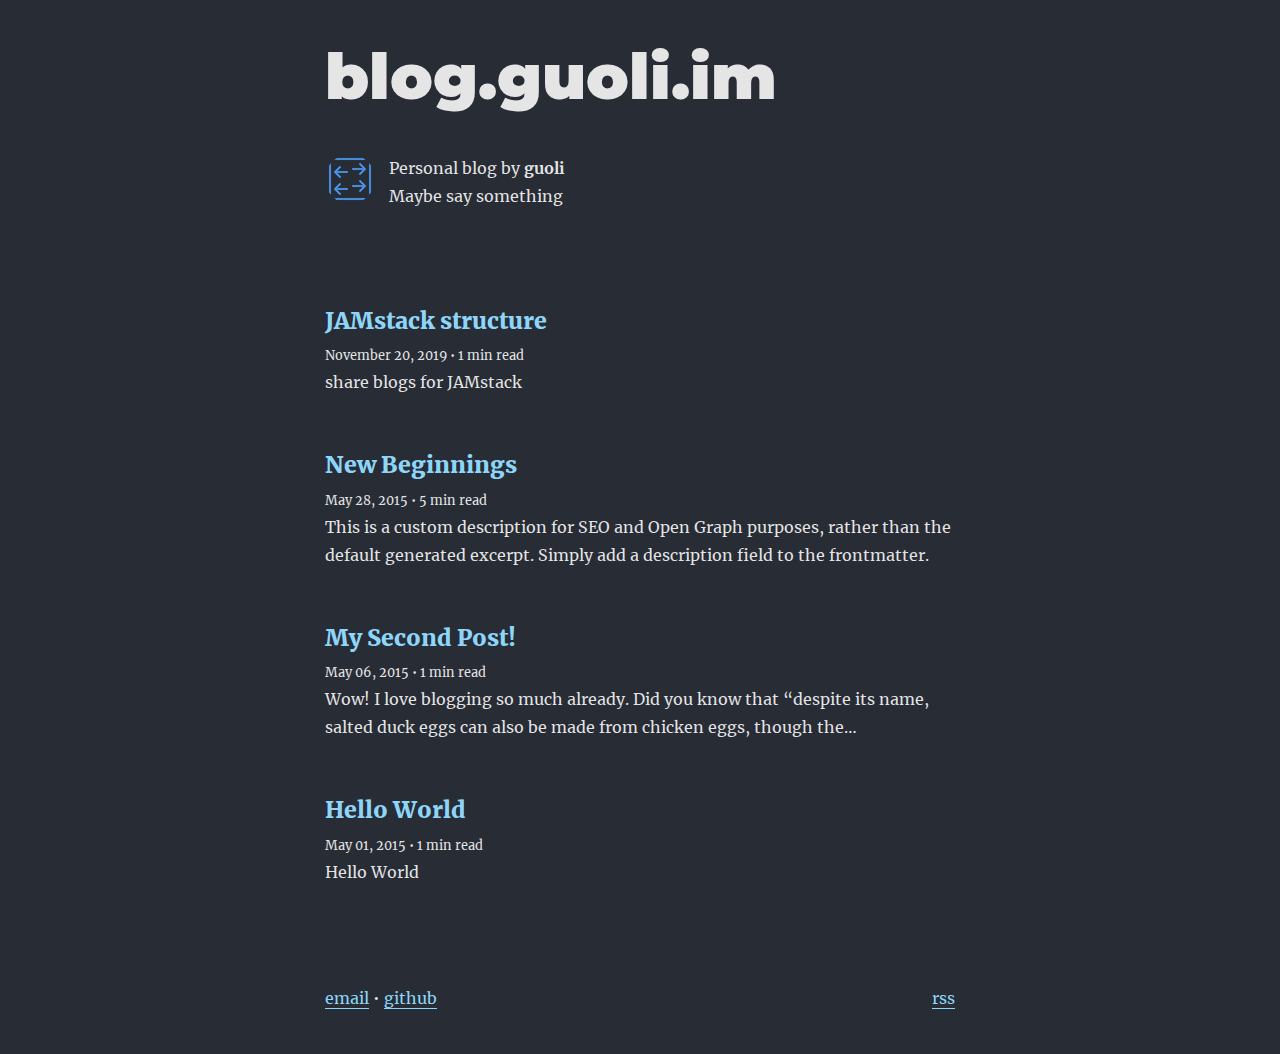
==== commit 48ba9f17: "Updates" ====
--- a/index.html
+++ b/index.html
@@ -1,8 +1,8 @@
-<!DOCTYPE html><html lang="en"><head><meta charSet="utf-8"/><meta http-equiv="x-ua-compatible" content="ie=edge"/><meta name="viewport" content="width=device-width, initial-scale=1, shrink-to-fit=no"/><style id="typography.js">html{font-family:sans-serif;-ms-text-size-adjust:100%;-webkit-text-size-adjust:100%}body{margin:0}article,aside,details,figcaption,figure,footer,header,main,menu,nav,section,summary{display:block}audio,canvas,progress,video{display:inline-block}audio:not([controls]){display:none;height:0}progress{vertical-align:baseline}[hidden],template{display:none}a{background-color:transparent;-webkit-text-decoration-skip:objects}a:active,a:hover{outline-width:0}abbr[title]{border-bottom:none;text-decoration:underline;text-decoration:underline dotted}b,strong{font-weight:inherit;font-weight:bolder}dfn{font-style:italic}h1{font-size:2em;margin:.67em 0}mark{background-color:#ff0;color:#000}small{font-size:80%}sub,sup{font-size:75%;line-height:0;position:relative;vertical-align:baseline}sub{bottom:-.25em}sup{top:-.5em}img{border-style:none}svg:not(:root){overflow:hidden}code,kbd,pre,samp{font-family:monospace,monospace;font-size:1em}figure{margin:1em 40px}hr{box-sizing:content-box;height:0;overflow:visible}button,input,optgroup,select,textarea{font:inherit;margin:0}optgroup{font-weight:700}button,input{overflow:visible}button,select{text-transform:none}[type=reset],[type=submit],button,html [type=button]{-webkit-appearance:button}[type=button]::-moz-focus-inner,[type=reset]::-moz-focus-inner,[type=submit]::-moz-focus-inner,button::-moz-focus-inner{border-style:none;padding:0}[type=button]:-moz-focusring,[type=reset]:-moz-focusring,[type=submit]:-moz-focusring,button:-moz-focusring{outline:1px dotted ButtonText}fieldset{border:1px solid silver;margin:0 2px;padding:.35em .625em .75em}legend{box-sizing:border-box;color:inherit;display:table;max-width:100%;padding:0;white-space:normal}textarea{overflow:auto}[type=checkbox],[type=radio]{box-sizing:border-box;padding:0}[type=number]::-webkit-inner-spin-button,[type=number]::-webkit-outer-spin-button{height:auto}[type=search]{-webkit-appearance:textfield;outline-offset:-2px}[type=search]::-webkit-search-cancel-button,[type=search]::-webkit-search-decoration{-webkit-appearance:none}::-webkit-input-placeholder{color:inherit;opacity:.54}::-webkit-file-upload-button{-webkit-appearance:button;font:inherit}html{font:100%/1.75 'Merriweather','Georgia',serif;box-sizing:border-box;overflow-y:scroll;}*{box-sizing:inherit;}*:before{box-sizing:inherit;}*:after{box-sizing:inherit;}body{color:hsla(0,0%,0%,0.9);font-family:'Merriweather','Georgia',serif;font-weight:400;word-wrap:break-word;font-kerning:normal;-moz-font-feature-settings:"kern", "liga", "clig", "calt";-ms-font-feature-settings:"kern", "liga", "clig", "calt";-webkit-font-feature-settings:"kern", "liga", "clig", "calt";font-feature-settings:"kern", "liga", "clig", "calt";}img{max-width:100%;margin-left:0;margin-right:0;margin-top:0;padding-bottom:0;padding-left:0;padding-right:0;padding-top:0;margin-bottom:1.75rem;}h1{margin-left:0;margin-right:0;margin-top:0;padding-bottom:0;padding-left:0;padding-right:0;padding-top:0;margin-bottom:1.75rem;color:inherit;font-family:Montserrat,sans-serif;font-weight:900;text-rendering:optimizeLegibility;font-size:2.5rem;line-height:1.1;}h2{margin-left:0;margin-right:0;margin-top:0;padding-bottom:0;padding-left:0;padding-right:0;padding-top:0;margin-bottom:1.75rem;color:inherit;font-family:'Merriweather','Georgia',serif;font-weight:900;text-rendering:optimizeLegibility;font-size:1.73286rem;line-height:1.1;}h3{margin-left:0;margin-right:0;margin-top:0;padding-bottom:0;padding-left:0;padding-right:0;padding-top:0;margin-bottom:1.75rem;color:inherit;font-family:'Merriweather','Georgia',serif;font-weight:900;text-rendering:optimizeLegibility;font-size:1.4427rem;line-height:1.1;}h4{margin-left:0;margin-right:0;margin-top:0;padding-bottom:0;padding-left:0;padding-right:0;padding-top:0;margin-bottom:1.75rem;color:inherit;font-family:'Merriweather','Georgia',serif;font-weight:900;text-rendering:optimizeLegibility;font-size:1rem;line-height:1.1;letter-spacing:0.140625em;text-transform:uppercase;}h5{margin-left:0;margin-right:0;margin-top:0;padding-bottom:0;padding-left:0;padding-right:0;padding-top:0;margin-bottom:1.75rem;color:inherit;font-family:'Merriweather','Georgia',serif;font-weight:900;text-rendering:optimizeLegibility;font-size:0.83255rem;line-height:1.1;}h6{margin-left:0;margin-right:0;margin-top:0;padding-bottom:0;padding-left:0;padding-right:0;padding-top:0;margin-bottom:1.75rem;color:inherit;font-family:'Merriweather','Georgia',serif;font-weight:900;text-rendering:optimizeLegibility;font-size:0.75966rem;line-height:1.1;font-style:italic;}hgroup{margin-left:0;margin-right:0;margin-top:0;padding-bottom:0;padding-left:0;padding-right:0;padding-top:0;margin-bottom:1.75rem;}ul{margin-left:1.75rem;margin-right:0;margin-top:0;padding-bottom:0;padding-left:0;padding-right:0;padding-top:0;margin-bottom:1.75rem;list-style-position:outside;list-style-image:none;list-style:disc;}ol{margin-left:1.75rem;margin-right:0;margin-top:0;padding-bottom:0;padding-left:0;padding-right:0;padding-top:0;margin-bottom:1.75rem;list-style-position:outside;list-style-image:none;}dl{margin-left:0;margin-right:0;margin-top:0;padding-bottom:0;padding-left:0;padding-right:0;padding-top:0;margin-bottom:1.75rem;}dd{margin-left:0;margin-right:0;margin-top:0;padding-bottom:0;padding-left:0;padding-right:0;padding-top:0;margin-bottom:1.75rem;}p{margin-left:0;margin-right:0;margin-top:0;padding-bottom:0;padding-left:0;padding-right:0;padding-top:0;margin-bottom:1.75rem;}figure{margin-left:0;margin-right:0;margin-top:0;padding-bottom:0;padding-left:0;padding-right:0;padding-top:0;margin-bottom:1.75rem;}pre{margin-left:0;margin-right:0;margin-top:0;padding-bottom:0;padding-left:0;padding-right:0;padding-top:0;margin-bottom:1.75rem;font-size:0.85rem;line-height:1.75rem;}table{margin-left:0;margin-right:0;margin-top:0;padding-bottom:0;padding-left:0;padding-right:0;padding-top:0;margin-bottom:1.75rem;font-size:1rem;line-height:1.75rem;border-collapse:collapse;width:100%;}fieldset{margin-left:0;margin-right:0;margin-top:0;padding-bottom:0;padding-left:0;padding-right:0;padding-top:0;margin-bottom:1.75rem;}blockquote{margin-left:-1.75rem;margin-right:1.75rem;margin-top:0;padding-bottom:0;padding-left:1.42188rem;padding-right:0;padding-top:0;margin-bottom:1.75rem;font-size:1.20112rem;line-height:1.75rem;color:inherit;font-style:italic;border-left:0.32813rem solid hsla(0,0%,0%,0.9);border-left-color:inherit;opacity:0.8;}form{margin-left:0;margin-right:0;margin-top:0;padding-bottom:0;padding-left:0;padding-right:0;padding-top:0;margin-bottom:1.75rem;}noscript{margin-left:0;margin-right:0;margin-top:0;padding-bottom:0;padding-left:0;padding-right:0;padding-top:0;margin-bottom:1.75rem;}iframe{margin-left:0;margin-right:0;margin-top:0;padding-bottom:0;padding-left:0;padding-right:0;padding-top:0;margin-bottom:1.75rem;}hr{margin-left:0;margin-right:0;margin-top:0;padding-bottom:0;padding-left:0;padding-right:0;padding-top:0;margin-bottom:calc(1.75rem - 1px);background:var(--hr);border:none;height:1px;}address{margin-left:0;margin-right:0;margin-top:0;padding-bottom:0;padding-left:0;padding-right:0;padding-top:0;margin-bottom:1.75rem;}b{font-weight:700;}strong{font-weight:700;}dt{font-weight:700;}th{font-weight:700;}li{margin-bottom:calc(1.75rem / 2);}ol li{padding-left:0;}ul li{padding-left:0;}li > ol{margin-left:1.75rem;margin-bottom:calc(1.75rem / 2);margin-top:calc(1.75rem / 2);}li > ul{margin-left:1.75rem;margin-bottom:calc(1.75rem / 2);margin-top:calc(1.75rem / 2);}blockquote *:last-child{margin-bottom:0;}li *:last-child{margin-bottom:0;}p *:last-child{margin-bottom:0;}li > p{margin-bottom:calc(1.75rem / 2);}code{font-size:0.85rem;line-height:1.75rem;}kbd{font-size:0.85rem;line-height:1.75rem;}samp{font-size:0.85rem;line-height:1.75rem;}abbr{border-bottom:1px dotted hsla(0,0%,0%,0.5);cursor:help;}acronym{border-bottom:1px dotted hsla(0,0%,0%,0.5);cursor:help;}abbr[title]{border-bottom:1px dotted hsla(0,0%,0%,0.5);cursor:help;text-decoration:none;}thead{text-align:left;}td,th{text-align:left;border-bottom:1px solid hsla(0,0%,0%,0.12);font-feature-settings:"tnum";-moz-font-feature-settings:"tnum";-ms-font-feature-settings:"tnum";-webkit-font-feature-settings:"tnum";padding-left:1.16667rem;padding-right:1.16667rem;padding-top:0.875rem;padding-bottom:calc(0.875rem - 1px);}th:first-child,td:first-child{padding-left:0;}th:last-child,td:last-child{padding-right:0;}blockquote > :last-child{margin-bottom:0;}blockquote cite{font-size:1rem;line-height:1.75rem;color:hsla(0,0%,0%,0.9);font-weight:400;}blockquote cite:before{content:"— ";}ul,ol{margin-left:0;}@media only screen and (max-width:480px){ul,ol{margin-left:1.75rem;}blockquote{margin-left:-1.3125rem;margin-right:0;padding-left:0.98438rem;}}h1,h2,h3,h4,h5,h6{margin-top:3.5rem;}a{box-shadow:0 1px 0 0 currentColor;color:var(--textLink);text-decoration:none;}a:hover,a:active{box-shadow:none;}mark,ins{background:#007acc;color:white;padding:0.10938rem 0.21875rem;text-decoration:none;}a.gatsby-resp-image-link{box-shadow:none;}a.anchor{box-shadow:none;}a.anchor svg[aria-hidden="true"]{stroke:var(--textLink);}p code{font-size:1rem;}h1 code, h2 code, h3 code, h4 code, h5 code, h6 code{font-size:inherit;}li code{font-size:1rem;}blockquote.translation{font-size:1em;}</style><style data-href="/styles.76d0bac6e48bd6c4017e.css">@font-face{font-family:Montserrat;font-style:normal;font-display:swap;font-weight:100;src:local("Montserrat Thin "),local("Montserrat-Thin"),url(/static/montserrat-latin-100-191cc9f50f3b76b9617cb383f19acb7d.woff2) format("woff2"),url(/static/montserrat-latin-100-370318464551d5f25b0f0a78f374faac.woff) format("woff")}@font-face{font-family:Montserrat;font-style:italic;font-display:swap;font-weight:100;src:local("Montserrat Thin italic"),local("Montserrat-Thinitalic"),url(/static/montserrat-latin-100italic-bdeaeb79db315697bd173a55b097dc18.woff2) format("woff2"),url(/static/montserrat-latin-100italic-ecf7d49386e8f265878e735db34a7c4b.woff) format("woff")}@font-face{font-family:Montserrat;font-style:normal;font-display:swap;font-weight:200;src:local("Montserrat Extra Light "),local("Montserrat-Extra Light"),url(/static/montserrat-latin-200-85d5ef9db7f2dc6979172a4a3b2c57cb.woff2) format("woff2"),url(/static/montserrat-latin-200-1fc98e126a3d152549240e6244d7e669.woff) format("woff")}@font-face{font-family:Montserrat;font-style:italic;font-display:swap;font-weight:200;src:local("Montserrat Extra Light italic"),local("Montserrat-Extra Lightitalic"),url(/static/montserrat-latin-200italic-49095760a498d024fe1a85a078850df9.woff2) format("woff2"),url(/static/montserrat-latin-200italic-fe46cf8b9462c820457d3bf537e4057f.woff) format("woff")}@font-face{font-family:Montserrat;font-style:normal;font-display:swap;font-weight:300;src:local("Montserrat Light "),local("Montserrat-Light"),url(/static/montserrat-latin-300-7c3daf12b706645b5d3710f863a4da04.woff2) format("woff2"),url(/static/montserrat-latin-300-8dc95fab9cf98d02ca8d76e97d3dff60.woff) format("woff")}@font-face{font-family:Montserrat;font-style:italic;font-display:swap;font-weight:300;src:local("Montserrat Light italic"),local("Montserrat-Lightitalic"),url(/static/montserrat-latin-300italic-f20b178ca2024a5eac8e42e6649db86c.woff2) format("woff2"),url(/static/montserrat-latin-300italic-3fe16939288856e8e828fa2661bf2354.woff) format("woff")}@font-face{font-family:Montserrat;font-style:normal;font-display:swap;font-weight:400;src:local("Montserrat Regular "),local("Montserrat-Regular"),url(/static/montserrat-latin-400-bc3aa95dca08f5fee5291e34959c27bc.woff2) format("woff2"),url(/static/montserrat-latin-400-8102c4838f9e3d08dad644290a9cb701.woff) format("woff")}@font-face{font-family:Montserrat;font-style:italic;font-display:swap;font-weight:400;src:local("Montserrat Regular italic"),local("Montserrat-Regularitalic"),url(/static/montserrat-latin-400italic-5cad650422a7184467af5a4d17b264c4.woff2) format("woff2"),url(/static/montserrat-latin-400italic-d191f22af3bb50902b99ac577f81a322.woff) format("woff")}@font-face{font-family:Montserrat;font-style:normal;font-display:swap;font-weight:500;src:local("Montserrat Medium "),local("Montserrat-Medium"),url(/static/montserrat-latin-500-92d16e458625f4d2c8940f6bdca0ff09.woff2) format("woff2"),url(/static/montserrat-latin-500-8b763220218ffc11c57c84ddb80e7b26.woff) format("woff")}@font-face{font-family:Montserrat;font-style:italic;font-display:swap;font-weight:500;src:local("Montserrat Medium italic"),local("Montserrat-Mediumitalic"),url(/static/montserrat-latin-500italic-47bfcca6b69d6a9acca7a8bff17193e2.woff2) format("woff2"),url(/static/montserrat-latin-500italic-72c01f753c3940c0b9cb6bf2389caddf.woff) format("woff")}@font-face{font-family:Montserrat;font-style:normal;font-display:swap;font-weight:600;src:local("Montserrat SemiBold "),local("Montserrat-SemiBold"),url(/static/montserrat-latin-600-6fb1b5623e528e27c18658fecf5ee0ee.woff2) format("woff2"),url(/static/montserrat-latin-600-7c839d15a6f54e7025ba8c0c4b333e8f.woff) format("woff")}@font-face{font-family:Montserrat;font-style:italic;font-display:swap;font-weight:600;src:local("Montserrat SemiBold italic"),local("Montserrat-SemiBolditalic"),url(/static/montserrat-latin-600italic-60789af1c9338ed1a9546722ec54b4f7.woff2) format("woff2"),url(/static/montserrat-latin-600italic-f3d4de8d0afb19e777c79032ce828e3d.woff) format("woff")}@font-face{font-family:Montserrat;font-style:normal;font-display:swap;font-weight:700;src:local("Montserrat Bold "),local("Montserrat-Bold"),url(/static/montserrat-latin-700-39d93cf678c740f9f6b2b1cfde34bee3.woff2) format("woff2"),url(/static/montserrat-latin-700-80f10bd382f0df1cd650fec59f3c9394.woff) format("woff")}@font-face{font-family:Montserrat;font-style:italic;font-display:swap;font-weight:700;src:local("Montserrat Bold italic"),local("Montserrat-Bolditalic"),url(/static/montserrat-latin-700italic-ba136d97b14e82284dd595e257f11c47.woff2) format("woff2"),url(/static/montserrat-latin-700italic-8c98142b425630821139c24bd1698700.woff) format("woff")}@font-face{font-family:Montserrat;font-style:normal;font-display:swap;font-weight:800;src:local("Montserrat ExtraBold "),local("Montserrat-ExtraBold"),url(/static/montserrat-latin-800-b7018be9ed6cd94da8b6675b3a468c3b.woff2) format("woff2"),url(/static/montserrat-latin-800-9a9befcf50d64f9d2d19d8b1d1984add.woff) format("woff")}@font-face{font-family:Montserrat;font-style:italic;font-display:swap;font-weight:800;src:local("Montserrat ExtraBold italic"),local("Montserrat-ExtraBolditalic"),url(/static/montserrat-latin-800italic-540ffdd223d1a9ad3d4e678e1a23372e.woff2) format("woff2"),url(/static/montserrat-latin-800italic-897086f99f4e1f45e6b1e9368527d0bc.woff) format("woff")}@font-face{font-family:Montserrat;font-style:normal;font-display:swap;font-weight:900;src:local("Montserrat Black "),local("Montserrat-Black"),url(/static/montserrat-latin-900-58cd789700850375b834e8b6776002eb.woff2) format("woff2"),url(/static/montserrat-latin-900-26d42c9428780e545a540bbb50c84bce.woff) format("woff")}@font-face{font-family:Montserrat;font-style:italic;font-display:swap;font-weight:900;src:local("Montserrat Black italic"),local("Montserrat-Blackitalic"),url(/static/montserrat-latin-900italic-451157bc8861fe54f523b3669a3def71.woff2) format("woff2"),url(/static/montserrat-latin-900italic-a8ec4957e1c24f5793305763ad9845b3.woff) format("woff")}@font-face{font-family:Merriweather;font-style:normal;font-display:swap;font-weight:300;src:local("Merriweather Light "),local("Merriweather-Light"),url(/static/merriweather-latin-300-b1158cfcd4aacb9d8fb61625e37af46a.woff2) format("woff2"),url(/static/merriweather-latin-300-cc7de05e166e90320d7d896e0f72a19d.woff) format("woff")}@font-face{font-family:Merriweather;font-style:italic;font-display:swap;font-weight:300;src:local("Merriweather Light italic"),local("Merriweather-Lightitalic"),url(/static/merriweather-latin-300italic-8fe52a48089d6ebe46db0b8e7cc66263.woff2) format("woff2"),url(/static/merriweather-latin-300italic-e1331f5397c2a673f9d3765138debdb5.woff) format("woff")}@font-face{font-family:Merriweather;font-style:normal;font-display:swap;font-weight:400;src:local("Merriweather Regular "),local("Merriweather-Regular"),url(/static/merriweather-latin-400-8276fdb72ae8f4714d4e6eba704cc39f.woff2) format("woff2"),url(/static/merriweather-latin-400-69f09800f4f6479d06e44eba837df872.woff) format("woff")}@font-face{font-family:Merriweather;font-style:italic;font-display:swap;font-weight:400;src:local("Merriweather Regular italic"),local("Merriweather-Regularitalic"),url(/static/merriweather-latin-400italic-3a9be9ea9f7aa4af6de7307df21d9fc0.woff2) format("woff2"),url(/static/merriweather-latin-400italic-d76079ed7541a433a54f79316de086e9.woff) format("woff")}@font-face{font-family:Merriweather;font-style:normal;font-display:swap;font-weight:700;src:local("Merriweather Bold "),local("Merriweather-Bold"),url(/static/merriweather-latin-700-fa534be7ffa380e39a7f6e03bf9a5e03.woff2) format("woff2"),url(/static/merriweather-latin-700-ba56ea84b8084b7ff9677f50d3cd81bd.woff) format("woff")}@font-face{font-family:Merriweather;font-style:italic;font-display:swap;font-weight:700;src:local("Merriweather Bold italic"),local("Merriweather-Bolditalic"),url(/static/merriweather-latin-700italic-1ef5edaaa20ae53ea50399884c5e48c6.woff2) format("woff2"),url(/static/merriweather-latin-700italic-534bc9e7ce93c73d73426e46acd78092.woff) format("woff")}@font-face{font-family:Merriweather;font-style:normal;font-display:swap;font-weight:900;src:local("Merriweather Black "),local("Merriweather-Black"),url(/static/merriweather-latin-900-7528fb70e8a4a82c7305e72ff43ac25f.woff2) format("woff2"),url(/static/merriweather-latin-900-3799b6e2f5ed3fcccf9d7a708d7419fa.woff) format("woff")}@font-face{font-family:Merriweather;font-style:italic;font-display:swap;font-weight:900;src:local("Merriweather Black italic"),local("Merriweather-Blackitalic"),url(/static/merriweather-latin-900italic-e1b4d2aaa78e12ad84aaf8a56321e4c2.woff2) format("woff2"),url(/static/merriweather-latin-900italic-2ae22f731b3424e8dbb4b37f7ca6e708.woff) format("woff")}body{--pink:#8dd6f9;background-color:var(--bg);-webkit-font-smoothing:antialiased;--bg:#282c35;--header:#fff;--textNormal:hsla(0,0%,100%,0.88);--textTitle:#fff;--textLink:var(--pink);--hr:hsla(0,0%,100%,0.2);--inlineCode-bg:#373c49;--inlineCode-text:#e6e6e6}body:lang(ar) article,body:lang(fa) article{direction:rtl}body:lang(ar) .language-text,body:lang(ar) article .translations,body:lang(ar) article pre,body:lang(fa) .language-text,body:lang(fa) article .translations,body:lang(fa) article pre{direction:ltr}body:lang(ar) .language-text,body:lang(fa) .language-text{display:inline-block}body:lang(ar) blockquote,body:lang(fa) blockquote{border-left:unset;border-right:.32813rem solid rgba(0,0,0,.9);padding-right:1.42188rem;padding-left:unset;margin-left:.75rem;margin-right:-1.75rem}body:lang(fa) article,body:lang(fa) header>h1{font-family:Vazir}body:lang(ar) article,body:lang(ar) header>h1{font-family:Cairo,sans-serif}body:lang(ko) article,body:lang(ko) header{word-break:keep-all}code[class*=language-],pre[class*=language-]{color:#fff;background:none;font-family:Consolas,Menlo,Monaco,source-code-pro,Courier New,monospace;font-feature-settings:normal;text-align:left;white-space:pre;word-spacing:normal;word-break:normal;word-wrap:normal;line-height:1.5;margin-bottom:0;-moz-tab-size:4;-o-tab-size:4;tab-size:4;-webkit-hyphens:none;-ms-hyphens:none;hyphens:none}div{color:var(--textNormal);background:var(--bg);-webkit-transition:color .2s ease-out 0s,background .2s ease-out 0s;transition:color .2s ease-out 0s,background .2s ease-out 0s}pre[class*=language-]{padding:.4em .8em;margin:.5em 0;overflow:auto;background-color:#2b3a42}pre[class*=language-]::-moz-selection{background:rgba(141,214,249,.35)}pre[class*=language-]::selection{background:rgba(141,214,249,.35)}pre[class*=language-]::-moz-selection,pre[class*=language-] ::-moz-selection{text-shadow:none;background:rgba(141,214,249,.35)}pre[class*=language-]::selection,pre[class*=language-] ::selection{text-shadow:none;background:rgba(141,214,249,.35)}code.language-javascript{color:#a5cee1}:not(pre)>code[class*=language-]{padding:.2em;border-radius:.3em;box-shadow:none;white-space:normal}.token.cdata,.token.comment,.token.doctype,.token.prolog{color:#93a4ad}.token.attr-name{color:#62b1d8;font-style:italic}.token.punctuation{color:#e1e6e9}.namespace{opacity:.7}.token.string,.token.url{color:#addb67}.token.boolean,.token.constant,.token.number,.token.property,.token.symbol,.token.tag{color:#53b7e6}.token.attr-value,.token.builtin,.token.char,.token.important,.token.regex,.token.selector,.token.string{color:#4ab576}.token.inserted{color:#9df29d}.token.deleted{color:#f79494}.language-css .token.string,.toke.variable,.token.entity,.token.operator,.token.url{color:#a9becc}.token.atrule,.token.attr-name,.token.function,.token.keyword{color:#62b1d8}.token.bold,.token.important{font-weight:700}.token.italic{font-style:italic}.token.entity{cursor:help}pre[data-line]{padding:1em 0 1em 3em;position:relative}.gatsby-highlight-code-line{background-color:#2b3a42;display:block;padding-right:1em;padding-left:1.25em;border-left:.25em solid #ffa7c4}.gatsby-highlight,.gatsby-highlight-code-line{margin-right:-1.3125rem;margin-left:-1.3125rem}.gatsby-highlight{margin-bottom:1.75rem;border-radius:10px;background:#2b3a42;-webkit-overflow-scrolling:touch;overflow:auto}@media (max-width:672px){.gatsby-highlight{border-radius:0}}.gatsby-highlight pre[class*=language-]{float:left;min-width:100%}</style><meta name="generator" content="Gatsby 2.15.28"/><style type="text/css">.gatsby-resp-image-image{width:100%;height:100%;margin:0;vertical-align:middle;position:absolute;top:0;left:0;color:transparent;}</style><link rel="preconnect dns-prefetch" href="https://www.google-analytics.com"/><link rel="alternate" type="application/rss+xml" href="/rss.xml"/><link rel="shortcut icon" href="/icons/icon-48x48.png?v=b98b7fcaeca0f64225722fc66c364e73"/><link rel="manifest" href="/manifest.webmanifest"/><meta name="theme-color" content="#663399"/><link rel="apple-touch-icon" sizes="48x48" href="/icons/icon-48x48.png?v=b98b7fcaeca0f64225722fc66c364e73"/><link rel="apple-touch-icon" sizes="72x72" href="/icons/icon-72x72.png?v=b98b7fcaeca0f64225722fc66c364e73"/><link rel="apple-touch-icon" sizes="96x96" href="/icons/icon-96x96.png?v=b98b7fcaeca0f64225722fc66c364e73"/><link rel="apple-touch-icon" sizes="144x144" href="/icons/icon-144x144.png?v=b98b7fcaeca0f64225722fc66c364e73"/><link rel="apple-touch-icon" sizes="192x192" href="/icons/icon-192x192.png?v=b98b7fcaeca0f64225722fc66c364e73"/><link rel="apple-touch-icon" sizes="256x256" href="/icons/icon-256x256.png?v=b98b7fcaeca0f64225722fc66c364e73"/><link rel="apple-touch-icon" sizes="384x384" href="/icons/icon-384x384.png?v=b98b7fcaeca0f64225722fc66c364e73"/><link rel="apple-touch-icon" sizes="512x512" href="/icons/icon-512x512.png?v=b98b7fcaeca0f64225722fc66c364e73"/><title data-react-helmet="true">All posts | Blog.guoli.im</title><meta data-react-helmet="true" name="description" content="personal blog"/><meta data-react-helmet="true" property="og:title" content="All posts"/><meta data-react-helmet="true" property="og:description" content="personal blog"/><meta data-react-helmet="true" property="og:type" content="website"/><meta data-react-helmet="true" name="twitter:card" content="summary"/><meta data-react-helmet="true" name="twitter:creator" content="guoli"/><meta data-react-helmet="true" name="twitter:title" content="All posts"/><meta data-react-helmet="true" name="twitter:description" content="personal blog"/><link as="script" rel="preload" href="/webpack-runtime-5c5241abc0907d9a995d.js"/><link as="script" rel="preload" href="/app-dce1121badb8e8e8eda0.js"/><link as="script" rel="preload" href="/styles-4c03809be99e064ea66e.js"/><link as="script" rel="preload" href="/commons-b0d1ba4e251f01305d7a.js"/><link as="script" rel="preload" href="/component---src-pages-index-js-cfb7ec97cbceb98656f1.js"/><link as="fetch" rel="preload" href="/page-data/index/page-data.json" crossorigin="anonymous"/></head><body><noscript id="gatsby-noscript">This app works best with JavaScript enabled.</noscript><div id="___gatsby"><div style="outline:none" tabindex="-1" role="group" id="gatsby-focus-wrapper"><div style="margin-left:auto;margin-right:auto;max-width:42rem;padding:2.625rem 1.3125rem"><header><h1 style="font-size:3.95285rem;line-height:4.375rem;margin-bottom:2.625rem;margin-top:0"><a aria-current="page" style="box-shadow:none;text-decoration:none;color:inherit" class="" href="/">Blog.guoli.im</a></h1></header><main><div style="display:flex;margin-bottom:4.375rem"><div class=" gatsby-image-wrapper" style="position:relative;overflow:hidden;display:inline-block;width:50px;height:50px;margin-right:0.875rem;margin-bottom:0;min-width:50px;border-radius:100%"><img src="[data-uri]" alt="guoli" style="position:absolute;top:0;left:0;width:100%;height:100%;object-fit:cover;object-position:center;opacity:1;transition-delay:500ms;border-radius:50%"/><noscript><picture><source srcset="/static/cec7c6dadc65b2030c79387aef77389f/352e5/switch.png 1x,
+<!DOCTYPE html><html lang="en"><head><meta charSet="utf-8"/><meta http-equiv="x-ua-compatible" content="ie=edge"/><meta name="viewport" content="width=device-width, initial-scale=1, shrink-to-fit=no"/><style id="typography.js">html{font-family:sans-serif;-ms-text-size-adjust:100%;-webkit-text-size-adjust:100%}body{margin:0}article,aside,details,figcaption,figure,footer,header,main,menu,nav,section,summary{display:block}audio,canvas,progress,video{display:inline-block}audio:not([controls]){display:none;height:0}progress{vertical-align:baseline}[hidden],template{display:none}a{background-color:transparent;-webkit-text-decoration-skip:objects}a:active,a:hover{outline-width:0}abbr[title]{border-bottom:none;text-decoration:underline;text-decoration:underline dotted}b,strong{font-weight:inherit;font-weight:bolder}dfn{font-style:italic}h1{font-size:2em;margin:.67em 0}mark{background-color:#ff0;color:#000}small{font-size:80%}sub,sup{font-size:75%;line-height:0;position:relative;vertical-align:baseline}sub{bottom:-.25em}sup{top:-.5em}img{border-style:none}svg:not(:root){overflow:hidden}code,kbd,pre,samp{font-family:monospace,monospace;font-size:1em}figure{margin:1em 40px}hr{box-sizing:content-box;height:0;overflow:visible}button,input,optgroup,select,textarea{font:inherit;margin:0}optgroup{font-weight:700}button,input{overflow:visible}button,select{text-transform:none}[type=reset],[type=submit],button,html [type=button]{-webkit-appearance:button}[type=button]::-moz-focus-inner,[type=reset]::-moz-focus-inner,[type=submit]::-moz-focus-inner,button::-moz-focus-inner{border-style:none;padding:0}[type=button]:-moz-focusring,[type=reset]:-moz-focusring,[type=submit]:-moz-focusring,button:-moz-focusring{outline:1px dotted ButtonText}fieldset{border:1px solid silver;margin:0 2px;padding:.35em .625em .75em}legend{box-sizing:border-box;color:inherit;display:table;max-width:100%;padding:0;white-space:normal}textarea{overflow:auto}[type=checkbox],[type=radio]{box-sizing:border-box;padding:0}[type=number]::-webkit-inner-spin-button,[type=number]::-webkit-outer-spin-button{height:auto}[type=search]{-webkit-appearance:textfield;outline-offset:-2px}[type=search]::-webkit-search-cancel-button,[type=search]::-webkit-search-decoration{-webkit-appearance:none}::-webkit-input-placeholder{color:inherit;opacity:.54}::-webkit-file-upload-button{-webkit-appearance:button;font:inherit}html{font:100%/1.75 'Merriweather','Georgia',serif;box-sizing:border-box;overflow-y:scroll;}*{box-sizing:inherit;}*:before{box-sizing:inherit;}*:after{box-sizing:inherit;}body{color:hsla(0,0%,0%,0.9);font-family:'Merriweather','Georgia',serif;font-weight:400;word-wrap:break-word;font-kerning:normal;-moz-font-feature-settings:"kern", "liga", "clig", "calt";-ms-font-feature-settings:"kern", "liga", "clig", "calt";-webkit-font-feature-settings:"kern", "liga", "clig", "calt";font-feature-settings:"kern", "liga", "clig", "calt";}img{max-width:100%;margin-left:0;margin-right:0;margin-top:0;padding-bottom:0;padding-left:0;padding-right:0;padding-top:0;margin-bottom:1.75rem;}h1{margin-left:0;margin-right:0;margin-top:0;padding-bottom:0;padding-left:0;padding-right:0;padding-top:0;margin-bottom:1.75rem;color:inherit;font-family:Montserrat,sans-serif;font-weight:900;text-rendering:optimizeLegibility;font-size:2.5rem;line-height:1.1;}h2{margin-left:0;margin-right:0;margin-top:0;padding-bottom:0;padding-left:0;padding-right:0;padding-top:0;margin-bottom:1.75rem;color:inherit;font-family:'Merriweather','Georgia',serif;font-weight:900;text-rendering:optimizeLegibility;font-size:1.73286rem;line-height:1.1;}h3{margin-left:0;margin-right:0;margin-top:0;padding-bottom:0;padding-left:0;padding-right:0;padding-top:0;margin-bottom:1.75rem;color:inherit;font-family:'Merriweather','Georgia',serif;font-weight:900;text-rendering:optimizeLegibility;font-size:1.4427rem;line-height:1.1;}h4{margin-left:0;margin-right:0;margin-top:0;padding-bottom:0;padding-left:0;padding-right:0;padding-top:0;margin-bottom:1.75rem;color:inherit;font-family:'Merriweather','Georgia',serif;font-weight:900;text-rendering:optimizeLegibility;font-size:1rem;line-height:1.1;letter-spacing:0.140625em;text-transform:uppercase;}h5{margin-left:0;margin-right:0;margin-top:0;padding-bottom:0;padding-left:0;padding-right:0;padding-top:0;margin-bottom:1.75rem;color:inherit;font-family:'Merriweather','Georgia',serif;font-weight:900;text-rendering:optimizeLegibility;font-size:0.83255rem;line-height:1.1;}h6{margin-left:0;margin-right:0;margin-top:0;padding-bottom:0;padding-left:0;padding-right:0;padding-top:0;margin-bottom:1.75rem;color:inherit;font-family:'Merriweather','Georgia',serif;font-weight:900;text-rendering:optimizeLegibility;font-size:0.75966rem;line-height:1.1;font-style:italic;}hgroup{margin-left:0;margin-right:0;margin-top:0;padding-bottom:0;padding-left:0;padding-right:0;padding-top:0;margin-bottom:1.75rem;}ul{margin-left:1.75rem;margin-right:0;margin-top:0;padding-bottom:0;padding-left:0;padding-right:0;padding-top:0;margin-bottom:1.75rem;list-style-position:outside;list-style-image:none;list-style:disc;}ol{margin-left:1.75rem;margin-right:0;margin-top:0;padding-bottom:0;padding-left:0;padding-right:0;padding-top:0;margin-bottom:1.75rem;list-style-position:outside;list-style-image:none;}dl{margin-left:0;margin-right:0;margin-top:0;padding-bottom:0;padding-left:0;padding-right:0;padding-top:0;margin-bottom:1.75rem;}dd{margin-left:0;margin-right:0;margin-top:0;padding-bottom:0;padding-left:0;padding-right:0;padding-top:0;margin-bottom:1.75rem;}p{margin-left:0;margin-right:0;margin-top:0;padding-bottom:0;padding-left:0;padding-right:0;padding-top:0;margin-bottom:1.75rem;}figure{margin-left:0;margin-right:0;margin-top:0;padding-bottom:0;padding-left:0;padding-right:0;padding-top:0;margin-bottom:1.75rem;}pre{margin-left:0;margin-right:0;margin-top:0;padding-bottom:0;padding-left:0;padding-right:0;padding-top:0;margin-bottom:1.75rem;font-size:0.85rem;line-height:1.75rem;}table{margin-left:0;margin-right:0;margin-top:0;padding-bottom:0;padding-left:0;padding-right:0;padding-top:0;margin-bottom:1.75rem;font-size:1rem;line-height:1.75rem;border-collapse:collapse;width:100%;}fieldset{margin-left:0;margin-right:0;margin-top:0;padding-bottom:0;padding-left:0;padding-right:0;padding-top:0;margin-bottom:1.75rem;}blockquote{margin-left:-1.75rem;margin-right:1.75rem;margin-top:0;padding-bottom:0;padding-left:1.42188rem;padding-right:0;padding-top:0;margin-bottom:1.75rem;font-size:1.20112rem;line-height:1.75rem;color:inherit;font-style:italic;border-left:0.32813rem solid hsla(0,0%,0%,0.9);border-left-color:inherit;opacity:0.8;}form{margin-left:0;margin-right:0;margin-top:0;padding-bottom:0;padding-left:0;padding-right:0;padding-top:0;margin-bottom:1.75rem;}noscript{margin-left:0;margin-right:0;margin-top:0;padding-bottom:0;padding-left:0;padding-right:0;padding-top:0;margin-bottom:1.75rem;}iframe{margin-left:0;margin-right:0;margin-top:0;padding-bottom:0;padding-left:0;padding-right:0;padding-top:0;margin-bottom:1.75rem;}hr{margin-left:0;margin-right:0;margin-top:0;padding-bottom:0;padding-left:0;padding-right:0;padding-top:0;margin-bottom:calc(1.75rem - 1px);background:var(--hr);border:none;height:1px;}address{margin-left:0;margin-right:0;margin-top:0;padding-bottom:0;padding-left:0;padding-right:0;padding-top:0;margin-bottom:1.75rem;}b{font-weight:700;}strong{font-weight:700;}dt{font-weight:700;}th{font-weight:700;}li{margin-bottom:calc(1.75rem / 2);}ol li{padding-left:0;}ul li{padding-left:0;}li > ol{margin-left:1.75rem;margin-bottom:calc(1.75rem / 2);margin-top:calc(1.75rem / 2);}li > ul{margin-left:1.75rem;margin-bottom:calc(1.75rem / 2);margin-top:calc(1.75rem / 2);}blockquote *:last-child{margin-bottom:0;}li *:last-child{margin-bottom:0;}p *:last-child{margin-bottom:0;}li > p{margin-bottom:calc(1.75rem / 2);}code{font-size:0.85rem;line-height:1.75rem;}kbd{font-size:0.85rem;line-height:1.75rem;}samp{font-size:0.85rem;line-height:1.75rem;}abbr{border-bottom:1px dotted hsla(0,0%,0%,0.5);cursor:help;}acronym{border-bottom:1px dotted hsla(0,0%,0%,0.5);cursor:help;}abbr[title]{border-bottom:1px dotted hsla(0,0%,0%,0.5);cursor:help;text-decoration:none;}thead{text-align:left;}td,th{text-align:left;border-bottom:1px solid hsla(0,0%,0%,0.12);font-feature-settings:"tnum";-moz-font-feature-settings:"tnum";-ms-font-feature-settings:"tnum";-webkit-font-feature-settings:"tnum";padding-left:1.16667rem;padding-right:1.16667rem;padding-top:0.875rem;padding-bottom:calc(0.875rem - 1px);}th:first-child,td:first-child{padding-left:0;}th:last-child,td:last-child{padding-right:0;}blockquote > :last-child{margin-bottom:0;}blockquote cite{font-size:1rem;line-height:1.75rem;color:hsla(0,0%,0%,0.9);font-weight:400;}blockquote cite:before{content:"— ";}ul,ol{margin-left:0;}@media only screen and (max-width:480px){ul,ol{margin-left:1.75rem;}blockquote{margin-left:-1.3125rem;margin-right:0;padding-left:0.98438rem;}}h1,h2,h3,h4,h5,h6{margin-top:3.5rem;}a{box-shadow:0 1px 0 0 currentColor;color:var(--textLink);text-decoration:none;}a:hover,a:active{box-shadow:none;}mark,ins{background:#007acc;color:white;padding:0.10938rem 0.21875rem;text-decoration:none;}a.gatsby-resp-image-link{box-shadow:none;}a.anchor{box-shadow:none;}a.anchor svg[aria-hidden="true"]{stroke:var(--textLink);}p code{font-size:1rem;}h1 code, h2 code, h3 code, h4 code, h5 code, h6 code{font-size:inherit;}li code{font-size:1rem;}blockquote.translation{font-size:1em;}</style><style data-href="/commons.247dc407ff5d9df4e4a9.css">body{--pink:#8dd6f9;background-color:var(--bg);-webkit-font-smoothing:antialiased;--bg:#282c35;--header:#fff;--textNormal:hsla(0,0%,100%,0.88);--textTitle:#fff;--textLink:var(--pink);--hr:hsla(0,0%,100%,0.2);--inlineCode-bg:#373c49;--inlineCode-text:#e6e6e6}body:lang(ar) article,body:lang(fa) article{direction:rtl}body:lang(ar) .language-text,body:lang(ar) article .translations,body:lang(ar) article pre,body:lang(fa) .language-text,body:lang(fa) article .translations,body:lang(fa) article pre{direction:ltr}body:lang(ar) .language-text,body:lang(fa) .language-text{display:inline-block}body:lang(ar) blockquote,body:lang(fa) blockquote{border-left:unset;border-right:.32813rem solid rgba(0,0,0,.9);padding-right:1.42188rem;padding-left:unset;margin-left:.75rem;margin-right:-1.75rem}body:lang(fa) article,body:lang(fa) header>h1{font-family:Vazir}body:lang(ar) article,body:lang(ar) header>h1{font-family:Cairo,sans-serif}body:lang(ko) article,body:lang(ko) header{word-break:keep-all}code[class*=language-],pre[class*=language-]{color:#fff;background:none;font-family:Consolas,Menlo,Monaco,source-code-pro,Courier New,monospace;font-feature-settings:normal;text-align:left;white-space:pre;word-spacing:normal;word-break:normal;word-wrap:normal;line-height:1.5;margin-bottom:0;-moz-tab-size:4;-o-tab-size:4;tab-size:4;-webkit-hyphens:none;-ms-hyphens:none;hyphens:none}div{color:var(--textNormal);background:var(--bg);-webkit-transition:color .2s ease-out 0s,background .2s ease-out 0s;transition:color .2s ease-out 0s,background .2s ease-out 0s}pre[class*=language-]{padding:.4em .8em;margin:.5em 0;overflow:auto;background-color:#2b3a42}pre[class*=language-]::-moz-selection{background:rgba(141,214,249,.35)}pre[class*=language-]::selection{background:rgba(141,214,249,.35)}pre[class*=language-]::-moz-selection,pre[class*=language-] ::-moz-selection{text-shadow:none;background:rgba(141,214,249,.35)}pre[class*=language-]::selection,pre[class*=language-] ::selection{text-shadow:none;background:rgba(141,214,249,.35)}code.language-javascript{color:#a5cee1}:not(pre)>code[class*=language-]{padding:.2em;border-radius:.3em;box-shadow:none;white-space:normal}.token.cdata,.token.comment,.token.doctype,.token.prolog{color:#93a4ad}.token.attr-name{color:#62b1d8;font-style:italic}.token.punctuation{color:#e1e6e9}.namespace{opacity:.7}.token.string,.token.url{color:#addb67}.token.boolean,.token.constant,.token.number,.token.property,.token.symbol,.token.tag{color:#53b7e6}.token.attr-value,.token.builtin,.token.char,.token.important,.token.regex,.token.selector,.token.string{color:#4ab576}.token.inserted{color:#9df29d}.token.deleted{color:#f79494}.language-css .token.string,.toke.variable,.token.entity,.token.operator,.token.url{color:#a9becc}.token.atrule,.token.attr-name,.token.function,.token.keyword{color:#62b1d8}.token.bold,.token.important{font-weight:700}.token.italic{font-style:italic}.token.entity{cursor:help}pre[data-line]{padding:1em 0 1em 3em;position:relative}.gatsby-highlight-code-line{background-color:#2b3a42;display:block;padding-right:1em;padding-left:1.25em;border-left:.25em solid #ffa7c4}.gatsby-highlight,.gatsby-highlight-code-line{margin-right:-1.3125rem;margin-left:-1.3125rem}.gatsby-highlight{margin-bottom:1.75rem;border-radius:10px;background:#2b3a42;-webkit-overflow-scrolling:touch;overflow:auto}@media (max-width:672px){.gatsby-highlight{border-radius:0}}.gatsby-highlight pre[class*=language-]{float:left;min-width:100%}</style><style data-href="/styles.5f81339daa9828444137.css">@font-face{font-family:Montserrat;font-style:normal;font-display:swap;font-weight:100;src:local("Montserrat Thin "),local("Montserrat-Thin"),url(/static/montserrat-latin-100-191cc9f50f3b76b9617cb383f19acb7d.woff2) format("woff2"),url(/static/montserrat-latin-100-370318464551d5f25b0f0a78f374faac.woff) format("woff")}@font-face{font-family:Montserrat;font-style:italic;font-display:swap;font-weight:100;src:local("Montserrat Thin italic"),local("Montserrat-Thinitalic"),url(/static/montserrat-latin-100italic-bdeaeb79db315697bd173a55b097dc18.woff2) format("woff2"),url(/static/montserrat-latin-100italic-ecf7d49386e8f265878e735db34a7c4b.woff) format("woff")}@font-face{font-family:Montserrat;font-style:normal;font-display:swap;font-weight:200;src:local("Montserrat Extra Light "),local("Montserrat-Extra Light"),url(/static/montserrat-latin-200-85d5ef9db7f2dc6979172a4a3b2c57cb.woff2) format("woff2"),url(/static/montserrat-latin-200-1fc98e126a3d152549240e6244d7e669.woff) format("woff")}@font-face{font-family:Montserrat;font-style:italic;font-display:swap;font-weight:200;src:local("Montserrat Extra Light italic"),local("Montserrat-Extra Lightitalic"),url(/static/montserrat-latin-200italic-49095760a498d024fe1a85a078850df9.woff2) format("woff2"),url(/static/montserrat-latin-200italic-fe46cf8b9462c820457d3bf537e4057f.woff) format("woff")}@font-face{font-family:Montserrat;font-style:normal;font-display:swap;font-weight:300;src:local("Montserrat Light "),local("Montserrat-Light"),url(/static/montserrat-latin-300-7c3daf12b706645b5d3710f863a4da04.woff2) format("woff2"),url(/static/montserrat-latin-300-8dc95fab9cf98d02ca8d76e97d3dff60.woff) format("woff")}@font-face{font-family:Montserrat;font-style:italic;font-display:swap;font-weight:300;src:local("Montserrat Light italic"),local("Montserrat-Lightitalic"),url(/static/montserrat-latin-300italic-f20b178ca2024a5eac8e42e6649db86c.woff2) format("woff2"),url(/static/montserrat-latin-300italic-3fe16939288856e8e828fa2661bf2354.woff) format("woff")}@font-face{font-family:Montserrat;font-style:normal;font-display:swap;font-weight:400;src:local("Montserrat Regular "),local("Montserrat-Regular"),url(/static/montserrat-latin-400-bc3aa95dca08f5fee5291e34959c27bc.woff2) format("woff2"),url(/static/montserrat-latin-400-8102c4838f9e3d08dad644290a9cb701.woff) format("woff")}@font-face{font-family:Montserrat;font-style:italic;font-display:swap;font-weight:400;src:local("Montserrat Regular italic"),local("Montserrat-Regularitalic"),url(/static/montserrat-latin-400italic-5cad650422a7184467af5a4d17b264c4.woff2) format("woff2"),url(/static/montserrat-latin-400italic-d191f22af3bb50902b99ac577f81a322.woff) format("woff")}@font-face{font-family:Montserrat;font-style:normal;font-display:swap;font-weight:500;src:local("Montserrat Medium "),local("Montserrat-Medium"),url(/static/montserrat-latin-500-92d16e458625f4d2c8940f6bdca0ff09.woff2) format("woff2"),url(/static/montserrat-latin-500-8b763220218ffc11c57c84ddb80e7b26.woff) format("woff")}@font-face{font-family:Montserrat;font-style:italic;font-display:swap;font-weight:500;src:local("Montserrat Medium italic"),local("Montserrat-Mediumitalic"),url(/static/montserrat-latin-500italic-47bfcca6b69d6a9acca7a8bff17193e2.woff2) format("woff2"),url(/static/montserrat-latin-500italic-72c01f753c3940c0b9cb6bf2389caddf.woff) format("woff")}@font-face{font-family:Montserrat;font-style:normal;font-display:swap;font-weight:600;src:local("Montserrat SemiBold "),local("Montserrat-SemiBold"),url(/static/montserrat-latin-600-6fb1b5623e528e27c18658fecf5ee0ee.woff2) format("woff2"),url(/static/montserrat-latin-600-7c839d15a6f54e7025ba8c0c4b333e8f.woff) format("woff")}@font-face{font-family:Montserrat;font-style:italic;font-display:swap;font-weight:600;src:local("Montserrat SemiBold italic"),local("Montserrat-SemiBolditalic"),url(/static/montserrat-latin-600italic-60789af1c9338ed1a9546722ec54b4f7.woff2) format("woff2"),url(/static/montserrat-latin-600italic-f3d4de8d0afb19e777c79032ce828e3d.woff) format("woff")}@font-face{font-family:Montserrat;font-style:normal;font-display:swap;font-weight:700;src:local("Montserrat Bold "),local("Montserrat-Bold"),url(/static/montserrat-latin-700-39d93cf678c740f9f6b2b1cfde34bee3.woff2) format("woff2"),url(/static/montserrat-latin-700-80f10bd382f0df1cd650fec59f3c9394.woff) format("woff")}@font-face{font-family:Montserrat;font-style:italic;font-display:swap;font-weight:700;src:local("Montserrat Bold italic"),local("Montserrat-Bolditalic"),url(/static/montserrat-latin-700italic-ba136d97b14e82284dd595e257f11c47.woff2) format("woff2"),url(/static/montserrat-latin-700italic-8c98142b425630821139c24bd1698700.woff) format("woff")}@font-face{font-family:Montserrat;font-style:normal;font-display:swap;font-weight:800;src:local("Montserrat ExtraBold "),local("Montserrat-ExtraBold"),url(/static/montserrat-latin-800-b7018be9ed6cd94da8b6675b3a468c3b.woff2) format("woff2"),url(/static/montserrat-latin-800-9a9befcf50d64f9d2d19d8b1d1984add.woff) format("woff")}@font-face{font-family:Montserrat;font-style:italic;font-display:swap;font-weight:800;src:local("Montserrat ExtraBold italic"),local("Montserrat-ExtraBolditalic"),url(/static/montserrat-latin-800italic-540ffdd223d1a9ad3d4e678e1a23372e.woff2) format("woff2"),url(/static/montserrat-latin-800italic-897086f99f4e1f45e6b1e9368527d0bc.woff) format("woff")}@font-face{font-family:Montserrat;font-style:normal;font-display:swap;font-weight:900;src:local("Montserrat Black "),local("Montserrat-Black"),url(/static/montserrat-latin-900-58cd789700850375b834e8b6776002eb.woff2) format("woff2"),url(/static/montserrat-latin-900-26d42c9428780e545a540bbb50c84bce.woff) format("woff")}@font-face{font-family:Montserrat;font-style:italic;font-display:swap;font-weight:900;src:local("Montserrat Black italic"),local("Montserrat-Blackitalic"),url(/static/montserrat-latin-900italic-451157bc8861fe54f523b3669a3def71.woff2) format("woff2"),url(/static/montserrat-latin-900italic-a8ec4957e1c24f5793305763ad9845b3.woff) format("woff")}@font-face{font-family:Merriweather;font-style:normal;font-display:swap;font-weight:300;src:local("Merriweather Light "),local("Merriweather-Light"),url(/static/merriweather-latin-300-b1158cfcd4aacb9d8fb61625e37af46a.woff2) format("woff2"),url(/static/merriweather-latin-300-cc7de05e166e90320d7d896e0f72a19d.woff) format("woff")}@font-face{font-family:Merriweather;font-style:italic;font-display:swap;font-weight:300;src:local("Merriweather Light italic"),local("Merriweather-Lightitalic"),url(/static/merriweather-latin-300italic-8fe52a48089d6ebe46db0b8e7cc66263.woff2) format("woff2"),url(/static/merriweather-latin-300italic-e1331f5397c2a673f9d3765138debdb5.woff) format("woff")}@font-face{font-family:Merriweather;font-style:normal;font-display:swap;font-weight:400;src:local("Merriweather Regular "),local("Merriweather-Regular"),url(/static/merriweather-latin-400-8276fdb72ae8f4714d4e6eba704cc39f.woff2) format("woff2"),url(/static/merriweather-latin-400-69f09800f4f6479d06e44eba837df872.woff) format("woff")}@font-face{font-family:Merriweather;font-style:italic;font-display:swap;font-weight:400;src:local("Merriweather Regular italic"),local("Merriweather-Regularitalic"),url(/static/merriweather-latin-400italic-3a9be9ea9f7aa4af6de7307df21d9fc0.woff2) format("woff2"),url(/static/merriweather-latin-400italic-d76079ed7541a433a54f79316de086e9.woff) format("woff")}@font-face{font-family:Merriweather;font-style:normal;font-display:swap;font-weight:700;src:local("Merriweather Bold "),local("Merriweather-Bold"),url(/static/merriweather-latin-700-fa534be7ffa380e39a7f6e03bf9a5e03.woff2) format("woff2"),url(/static/merriweather-latin-700-ba56ea84b8084b7ff9677f50d3cd81bd.woff) format("woff")}@font-face{font-family:Merriweather;font-style:italic;font-display:swap;font-weight:700;src:local("Merriweather Bold italic"),local("Merriweather-Bolditalic"),url(/static/merriweather-latin-700italic-1ef5edaaa20ae53ea50399884c5e48c6.woff2) format("woff2"),url(/static/merriweather-latin-700italic-534bc9e7ce93c73d73426e46acd78092.woff) format("woff")}@font-face{font-family:Merriweather;font-style:normal;font-display:swap;font-weight:900;src:local("Merriweather Black "),local("Merriweather-Black"),url(/static/merriweather-latin-900-7528fb70e8a4a82c7305e72ff43ac25f.woff2) format("woff2"),url(/static/merriweather-latin-900-3799b6e2f5ed3fcccf9d7a708d7419fa.woff) format("woff")}@font-face{font-family:Merriweather;font-style:italic;font-display:swap;font-weight:900;src:local("Merriweather Black italic"),local("Merriweather-Blackitalic"),url(/static/merriweather-latin-900italic-e1b4d2aaa78e12ad84aaf8a56321e4c2.woff2) format("woff2"),url(/static/merriweather-latin-900italic-2ae22f731b3424e8dbb4b37f7ca6e708.woff) format("woff")}</style><meta name="generator" content="Gatsby 2.15.28"/><style type="text/css">.gatsby-resp-image-image{width:100%;height:100%;margin:0;vertical-align:middle;position:absolute;top:0;left:0;color:transparent;}</style><link rel="preconnect dns-prefetch" href="https://www.google-analytics.com"/><link rel="alternate" type="application/rss+xml" href="/rss.xml"/><link rel="shortcut icon" href="/icons/icon-48x48.png?v=b98b7fcaeca0f64225722fc66c364e73"/><link rel="manifest" href="/manifest.webmanifest"/><meta name="theme-color" content="#663399"/><link rel="apple-touch-icon" sizes="48x48" href="/icons/icon-48x48.png?v=b98b7fcaeca0f64225722fc66c364e73"/><link rel="apple-touch-icon" sizes="72x72" href="/icons/icon-72x72.png?v=b98b7fcaeca0f64225722fc66c364e73"/><link rel="apple-touch-icon" sizes="96x96" href="/icons/icon-96x96.png?v=b98b7fcaeca0f64225722fc66c364e73"/><link rel="apple-touch-icon" sizes="144x144" href="/icons/icon-144x144.png?v=b98b7fcaeca0f64225722fc66c364e73"/><link rel="apple-touch-icon" sizes="192x192" href="/icons/icon-192x192.png?v=b98b7fcaeca0f64225722fc66c364e73"/><link rel="apple-touch-icon" sizes="256x256" href="/icons/icon-256x256.png?v=b98b7fcaeca0f64225722fc66c364e73"/><link rel="apple-touch-icon" sizes="384x384" href="/icons/icon-384x384.png?v=b98b7fcaeca0f64225722fc66c364e73"/><link rel="apple-touch-icon" sizes="512x512" href="/icons/icon-512x512.png?v=b98b7fcaeca0f64225722fc66c364e73"/><title data-react-helmet="true">All posts | blog.guoli.im</title><meta data-react-helmet="true" name="description" content="personal blog"/><meta data-react-helmet="true" property="og:title" content="All posts"/><meta data-react-helmet="true" property="og:description" content="personal blog"/><meta data-react-helmet="true" property="og:type" content="website"/><meta data-react-helmet="true" name="twitter:card" content="summary"/><meta data-react-helmet="true" name="twitter:creator" content="guoli"/><meta data-react-helmet="true" name="twitter:title" content="All posts"/><meta data-react-helmet="true" name="twitter:description" content="personal blog"/><link as="script" rel="preload" href="/webpack-runtime-0abf259f400403778de2.js"/><link as="script" rel="preload" href="/styles-9564717c51ca969be5cb.js"/><link as="script" rel="preload" href="/app-d3ede2fcb0831ba1a9e6.js"/><link as="script" rel="preload" href="/commons-e581429636338e8ffba2.js"/><link as="script" rel="preload" href="/component---src-pages-index-js-8e7d1af57f3359d6ee1a.js"/><link as="fetch" rel="preload" href="/page-data/index/page-data.json" crossorigin="anonymous"/></head><body><noscript id="gatsby-noscript">This app works best with JavaScript enabled.</noscript><div id="___gatsby"><div style="outline:none" tabindex="-1" role="group" id="gatsby-focus-wrapper"><div style="margin-left:auto;margin-right:auto;max-width:42rem;padding:2.625rem 1.3125rem"><header><h1 style="font-size:3.95285rem;line-height:4.375rem;margin-bottom:2.625rem;margin-top:0"><a aria-current="page" style="box-shadow:none;text-decoration:none;color:inherit" class="" href="/">blog.guoli.im</a></h1></header><main><div style="display:flex;margin-bottom:4.375rem"><div class=" gatsby-image-wrapper" style="position:relative;overflow:hidden;display:inline-block;width:50px;height:50px;margin-right:0.875rem;margin-bottom:0;min-width:50px;border-radius:100%"><img src="[data-uri]" alt="guoli" style="position:absolute;top:0;left:0;width:100%;height:100%;object-fit:cover;object-position:center;opacity:1;transition-delay:500ms;border-radius:50%"/><noscript><picture><source srcset="/static/cec7c6dadc65b2030c79387aef77389f/352e5/switch.png 1x,
 /static/cec7c6dadc65b2030c79387aef77389f/aae31/switch.png 1.5x,
 /static/cec7c6dadc65b2030c79387aef77389f/47c2b/switch.png 2x" /><img loading="lazy" width="50" height="50" srcset="/static/cec7c6dadc65b2030c79387aef77389f/352e5/switch.png 1x,
 /static/cec7c6dadc65b2030c79387aef77389f/aae31/switch.png 1.5x,
-/static/cec7c6dadc65b2030c79387aef77389f/47c2b/switch.png 2x" src="/static/cec7c6dadc65b2030c79387aef77389f/352e5/switch.png" alt="guoli" style="position:absolute;top:0;left:0;opacity:1;width:100%;height:100%;object-fit:cover;object-position:center"/></picture></noscript></div><p style="width:12.5rem">Personal blog by <strong>guoli</strong> <!-- -->Maybe say something</p></div><article><header><h3 style="margin-bottom:0.4375rem"><a style="box-shadow:none" href="/new-beginnings/">New Beginnings</a></h3><small>May 28, 2015 • 5 min read</small></header><section><p>This is a custom description for SEO and Open Graph purposes, rather than the default generated excerpt. Simply add a description field to the frontmatter.</p></section></article><article><header><h3 style="margin-bottom:0.4375rem"><a style="box-shadow:none" href="/my-second-post/">My Second Post!</a></h3><small>May 06, 2015 • 1 min read</small></header><section><p>Wow! I love blogging so much already. Did you know that “despite its name, salted duck eggs can also be made from
+/static/cec7c6dadc65b2030c79387aef77389f/47c2b/switch.png 2x" src="/static/cec7c6dadc65b2030c79387aef77389f/352e5/switch.png" alt="guoli" style="position:absolute;top:0;left:0;opacity:1;width:100%;height:100%;object-fit:cover;object-position:center"/></picture></noscript></div><p style="width:12.5rem">Personal blog by <strong>guoli</strong> <!-- -->Maybe say something</p></div><article><header><h3 style="margin-bottom:0.4375rem"><a style="box-shadow:none" href="/2019-nov-20/">JAMstack structure</a></h3><small>November 20, 2019 • 1 min read</small></header><section><p>share blogs for JAMstack</p></section></article><article><header><h3 style="margin-bottom:0.4375rem"><a style="box-shadow:none" href="/new-beginnings/">New Beginnings</a></h3><small>May 28, 2015 • 5 min read</small></header><section><p>This is a custom description for SEO and Open Graph purposes, rather than the default generated excerpt. Simply add a description field to the frontmatter.</p></section></article><article><header><h3 style="margin-bottom:0.4375rem"><a style="box-shadow:none" href="/my-second-post/">My Second Post!</a></h3><small>May 06, 2015 • 1 min read</small></header><section><p>Wow! I love blogging so much already. Did you know that “despite its name, salted duck eggs can also be made from
 chicken eggs, though the…</p></section></article><article><header><h3 style="margin-bottom:0.4375rem"><a style="box-shadow:none" href="/hello-world/">Hello World</a></h3><small>May 01, 2015 • 1 min read</small></header><section><p>Hello World</p></section></article></main><footer style="margin-top:4.375rem;padding-top:1.75rem"><div style="float:right"><a href="/rss.xml" target="_blank" rel="noopener noreferrer">rss</a></div><a href="mailto:im@guoli.im" target="_blank" rel="noopener noreferrer">email</a> <!-- -->•<!-- --> <a href="https://github.com/guoliim" target="_blank" rel="noopener noreferrer">github</a> </footer></div></div></div><script>
   
   
@@ -19,4 +19,4 @@
       
       
       
-      }</script><script id="gatsby-script-loader">/*<![CDATA[*/window.pagePath="/";window.webpackCompilationHash="e51efd744d564ac20455";/*]]>*/</script><script id="gatsby-chunk-mapping">/*<![CDATA[*/window.___chunkMapping={"app":["/app-dce1121badb8e8e8eda0.js"],"component---node-modules-gatsby-plugin-offline-app-shell-js":["/component---node-modules-gatsby-plugin-offline-app-shell-js-1aeed0ca7e57a2691dbb.js"],"component---src-templates-blog-post-js":["/component---src-templates-blog-post-js-ee035032b03f7b78344f.js"],"component---src-pages-404-js":["/component---src-pages-404-js-9ee52e1ed8bd32b8c9cd.js"],"component---src-pages-index-js":["/component---src-pages-index-js-cfb7ec97cbceb98656f1.js"]};/*]]>*/</script><script src="/component---src-pages-index-js-cfb7ec97cbceb98656f1.js" async=""></script><script src="/commons-b0d1ba4e251f01305d7a.js" async=""></script><script src="/styles-4c03809be99e064ea66e.js" async=""></script><script src="/app-dce1121badb8e8e8eda0.js" async=""></script><script src="/webpack-runtime-5c5241abc0907d9a995d.js" async=""></script></body></html>+      }</script><script id="gatsby-script-loader">/*<![CDATA[*/window.pagePath="/";window.webpackCompilationHash="11534b50ec1684f3f031";/*]]>*/</script><script id="gatsby-chunk-mapping">/*<![CDATA[*/window.___chunkMapping={"app":["/app-d3ede2fcb0831ba1a9e6.js"],"component---node-modules-gatsby-plugin-offline-app-shell-js":["/component---node-modules-gatsby-plugin-offline-app-shell-js-07fe02392f04272fb309.js"],"component---src-templates-blog-post-js":["/component---src-templates-blog-post-js-d7c8f706886f26e1f986.js"],"component---src-pages-404-js":["/component---src-pages-404-js-3a5ba9fd31ff15378225.js"],"component---src-pages-index-js":["/component---src-pages-index-js-8e7d1af57f3359d6ee1a.js"],"component---src-pages-tags-js":["/component---src-pages-tags-js-2f2e4a8affc5dc952262.js"]};/*]]>*/</script><script src="/component---src-pages-index-js-8e7d1af57f3359d6ee1a.js" async=""></script><script src="/commons-e581429636338e8ffba2.js" async=""></script><script src="/app-d3ede2fcb0831ba1a9e6.js" async=""></script><script src="/styles-9564717c51ca969be5cb.js" async=""></script><script src="/webpack-runtime-0abf259f400403778de2.js" async=""></script></body></html>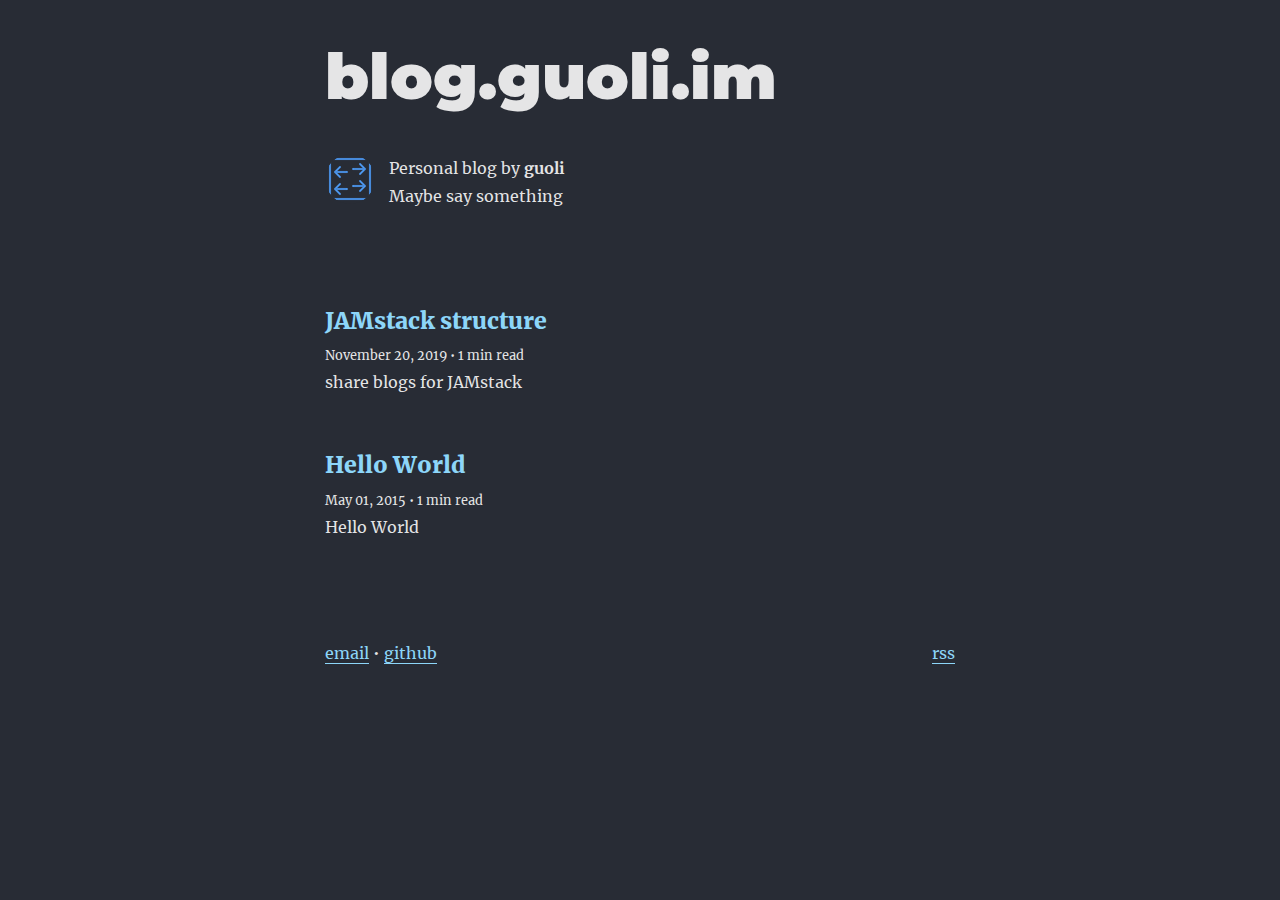
==== commit 5f63864f: "Updates" ====
--- a/index.html
+++ b/index.html
@@ -1,9 +1,8 @@
-<!DOCTYPE html><html lang="en"><head><meta charSet="utf-8"/><meta http-equiv="x-ua-compatible" content="ie=edge"/><meta name="viewport" content="width=device-width, initial-scale=1, shrink-to-fit=no"/><style id="typography.js">html{font-family:sans-serif;-ms-text-size-adjust:100%;-webkit-text-size-adjust:100%}body{margin:0}article,aside,details,figcaption,figure,footer,header,main,menu,nav,section,summary{display:block}audio,canvas,progress,video{display:inline-block}audio:not([controls]){display:none;height:0}progress{vertical-align:baseline}[hidden],template{display:none}a{background-color:transparent;-webkit-text-decoration-skip:objects}a:active,a:hover{outline-width:0}abbr[title]{border-bottom:none;text-decoration:underline;text-decoration:underline dotted}b,strong{font-weight:inherit;font-weight:bolder}dfn{font-style:italic}h1{font-size:2em;margin:.67em 0}mark{background-color:#ff0;color:#000}small{font-size:80%}sub,sup{font-size:75%;line-height:0;position:relative;vertical-align:baseline}sub{bottom:-.25em}sup{top:-.5em}img{border-style:none}svg:not(:root){overflow:hidden}code,kbd,pre,samp{font-family:monospace,monospace;font-size:1em}figure{margin:1em 40px}hr{box-sizing:content-box;height:0;overflow:visible}button,input,optgroup,select,textarea{font:inherit;margin:0}optgroup{font-weight:700}button,input{overflow:visible}button,select{text-transform:none}[type=reset],[type=submit],button,html [type=button]{-webkit-appearance:button}[type=button]::-moz-focus-inner,[type=reset]::-moz-focus-inner,[type=submit]::-moz-focus-inner,button::-moz-focus-inner{border-style:none;padding:0}[type=button]:-moz-focusring,[type=reset]:-moz-focusring,[type=submit]:-moz-focusring,button:-moz-focusring{outline:1px dotted ButtonText}fieldset{border:1px solid silver;margin:0 2px;padding:.35em .625em .75em}legend{box-sizing:border-box;color:inherit;display:table;max-width:100%;padding:0;white-space:normal}textarea{overflow:auto}[type=checkbox],[type=radio]{box-sizing:border-box;padding:0}[type=number]::-webkit-inner-spin-button,[type=number]::-webkit-outer-spin-button{height:auto}[type=search]{-webkit-appearance:textfield;outline-offset:-2px}[type=search]::-webkit-search-cancel-button,[type=search]::-webkit-search-decoration{-webkit-appearance:none}::-webkit-input-placeholder{color:inherit;opacity:.54}::-webkit-file-upload-button{-webkit-appearance:button;font:inherit}html{font:100%/1.75 'Merriweather','Georgia',serif;box-sizing:border-box;overflow-y:scroll;}*{box-sizing:inherit;}*:before{box-sizing:inherit;}*:after{box-sizing:inherit;}body{color:hsla(0,0%,0%,0.9);font-family:'Merriweather','Georgia',serif;font-weight:400;word-wrap:break-word;font-kerning:normal;-moz-font-feature-settings:"kern", "liga", "clig", "calt";-ms-font-feature-settings:"kern", "liga", "clig", "calt";-webkit-font-feature-settings:"kern", "liga", "clig", "calt";font-feature-settings:"kern", "liga", "clig", "calt";}img{max-width:100%;margin-left:0;margin-right:0;margin-top:0;padding-bottom:0;padding-left:0;padding-right:0;padding-top:0;margin-bottom:1.75rem;}h1{margin-left:0;margin-right:0;margin-top:0;padding-bottom:0;padding-left:0;padding-right:0;padding-top:0;margin-bottom:1.75rem;color:inherit;font-family:Montserrat,sans-serif;font-weight:900;text-rendering:optimizeLegibility;font-size:2.5rem;line-height:1.1;}h2{margin-left:0;margin-right:0;margin-top:0;padding-bottom:0;padding-left:0;padding-right:0;padding-top:0;margin-bottom:1.75rem;color:inherit;font-family:'Merriweather','Georgia',serif;font-weight:900;text-rendering:optimizeLegibility;font-size:1.73286rem;line-height:1.1;}h3{margin-left:0;margin-right:0;margin-top:0;padding-bottom:0;padding-left:0;padding-right:0;padding-top:0;margin-bottom:1.75rem;color:inherit;font-family:'Merriweather','Georgia',serif;font-weight:900;text-rendering:optimizeLegibility;font-size:1.4427rem;line-height:1.1;}h4{margin-left:0;margin-right:0;margin-top:0;padding-bottom:0;padding-left:0;padding-right:0;padding-top:0;margin-bottom:1.75rem;color:inherit;font-family:'Merriweather','Georgia',serif;font-weight:900;text-rendering:optimizeLegibility;font-size:1rem;line-height:1.1;letter-spacing:0.140625em;text-transform:uppercase;}h5{margin-left:0;margin-right:0;margin-top:0;padding-bottom:0;padding-left:0;padding-right:0;padding-top:0;margin-bottom:1.75rem;color:inherit;font-family:'Merriweather','Georgia',serif;font-weight:900;text-rendering:optimizeLegibility;font-size:0.83255rem;line-height:1.1;}h6{margin-left:0;margin-right:0;margin-top:0;padding-bottom:0;padding-left:0;padding-right:0;padding-top:0;margin-bottom:1.75rem;color:inherit;font-family:'Merriweather','Georgia',serif;font-weight:900;text-rendering:optimizeLegibility;font-size:0.75966rem;line-height:1.1;font-style:italic;}hgroup{margin-left:0;margin-right:0;margin-top:0;padding-bottom:0;padding-left:0;padding-right:0;padding-top:0;margin-bottom:1.75rem;}ul{margin-left:1.75rem;margin-right:0;margin-top:0;padding-bottom:0;padding-left:0;padding-right:0;padding-top:0;margin-bottom:1.75rem;list-style-position:outside;list-style-image:none;list-style:disc;}ol{margin-left:1.75rem;margin-right:0;margin-top:0;padding-bottom:0;padding-left:0;padding-right:0;padding-top:0;margin-bottom:1.75rem;list-style-position:outside;list-style-image:none;}dl{margin-left:0;margin-right:0;margin-top:0;padding-bottom:0;padding-left:0;padding-right:0;padding-top:0;margin-bottom:1.75rem;}dd{margin-left:0;margin-right:0;margin-top:0;padding-bottom:0;padding-left:0;padding-right:0;padding-top:0;margin-bottom:1.75rem;}p{margin-left:0;margin-right:0;margin-top:0;padding-bottom:0;padding-left:0;padding-right:0;padding-top:0;margin-bottom:1.75rem;}figure{margin-left:0;margin-right:0;margin-top:0;padding-bottom:0;padding-left:0;padding-right:0;padding-top:0;margin-bottom:1.75rem;}pre{margin-left:0;margin-right:0;margin-top:0;padding-bottom:0;padding-left:0;padding-right:0;padding-top:0;margin-bottom:1.75rem;font-size:0.85rem;line-height:1.75rem;}table{margin-left:0;margin-right:0;margin-top:0;padding-bottom:0;padding-left:0;padding-right:0;padding-top:0;margin-bottom:1.75rem;font-size:1rem;line-height:1.75rem;border-collapse:collapse;width:100%;}fieldset{margin-left:0;margin-right:0;margin-top:0;padding-bottom:0;padding-left:0;padding-right:0;padding-top:0;margin-bottom:1.75rem;}blockquote{margin-left:-1.75rem;margin-right:1.75rem;margin-top:0;padding-bottom:0;padding-left:1.42188rem;padding-right:0;padding-top:0;margin-bottom:1.75rem;font-size:1.20112rem;line-height:1.75rem;color:inherit;font-style:italic;border-left:0.32813rem solid hsla(0,0%,0%,0.9);border-left-color:inherit;opacity:0.8;}form{margin-left:0;margin-right:0;margin-top:0;padding-bottom:0;padding-left:0;padding-right:0;padding-top:0;margin-bottom:1.75rem;}noscript{margin-left:0;margin-right:0;margin-top:0;padding-bottom:0;padding-left:0;padding-right:0;padding-top:0;margin-bottom:1.75rem;}iframe{margin-left:0;margin-right:0;margin-top:0;padding-bottom:0;padding-left:0;padding-right:0;padding-top:0;margin-bottom:1.75rem;}hr{margin-left:0;margin-right:0;margin-top:0;padding-bottom:0;padding-left:0;padding-right:0;padding-top:0;margin-bottom:calc(1.75rem - 1px);background:var(--hr);border:none;height:1px;}address{margin-left:0;margin-right:0;margin-top:0;padding-bottom:0;padding-left:0;padding-right:0;padding-top:0;margin-bottom:1.75rem;}b{font-weight:700;}strong{font-weight:700;}dt{font-weight:700;}th{font-weight:700;}li{margin-bottom:calc(1.75rem / 2);}ol li{padding-left:0;}ul li{padding-left:0;}li > ol{margin-left:1.75rem;margin-bottom:calc(1.75rem / 2);margin-top:calc(1.75rem / 2);}li > ul{margin-left:1.75rem;margin-bottom:calc(1.75rem / 2);margin-top:calc(1.75rem / 2);}blockquote *:last-child{margin-bottom:0;}li *:last-child{margin-bottom:0;}p *:last-child{margin-bottom:0;}li > p{margin-bottom:calc(1.75rem / 2);}code{font-size:0.85rem;line-height:1.75rem;}kbd{font-size:0.85rem;line-height:1.75rem;}samp{font-size:0.85rem;line-height:1.75rem;}abbr{border-bottom:1px dotted hsla(0,0%,0%,0.5);cursor:help;}acronym{border-bottom:1px dotted hsla(0,0%,0%,0.5);cursor:help;}abbr[title]{border-bottom:1px dotted hsla(0,0%,0%,0.5);cursor:help;text-decoration:none;}thead{text-align:left;}td,th{text-align:left;border-bottom:1px solid hsla(0,0%,0%,0.12);font-feature-settings:"tnum";-moz-font-feature-settings:"tnum";-ms-font-feature-settings:"tnum";-webkit-font-feature-settings:"tnum";padding-left:1.16667rem;padding-right:1.16667rem;padding-top:0.875rem;padding-bottom:calc(0.875rem - 1px);}th:first-child,td:first-child{padding-left:0;}th:last-child,td:last-child{padding-right:0;}blockquote > :last-child{margin-bottom:0;}blockquote cite{font-size:1rem;line-height:1.75rem;color:hsla(0,0%,0%,0.9);font-weight:400;}blockquote cite:before{content:"— ";}ul,ol{margin-left:0;}@media only screen and (max-width:480px){ul,ol{margin-left:1.75rem;}blockquote{margin-left:-1.3125rem;margin-right:0;padding-left:0.98438rem;}}h1,h2,h3,h4,h5,h6{margin-top:3.5rem;}a{box-shadow:0 1px 0 0 currentColor;color:var(--textLink);text-decoration:none;}a:hover,a:active{box-shadow:none;}mark,ins{background:#007acc;color:white;padding:0.10938rem 0.21875rem;text-decoration:none;}a.gatsby-resp-image-link{box-shadow:none;}a.anchor{box-shadow:none;}a.anchor svg[aria-hidden="true"]{stroke:var(--textLink);}p code{font-size:1rem;}h1 code, h2 code, h3 code, h4 code, h5 code, h6 code{font-size:inherit;}li code{font-size:1rem;}blockquote.translation{font-size:1em;}</style><style data-href="/commons.247dc407ff5d9df4e4a9.css">body{--pink:#8dd6f9;background-color:var(--bg);-webkit-font-smoothing:antialiased;--bg:#282c35;--header:#fff;--textNormal:hsla(0,0%,100%,0.88);--textTitle:#fff;--textLink:var(--pink);--hr:hsla(0,0%,100%,0.2);--inlineCode-bg:#373c49;--inlineCode-text:#e6e6e6}body:lang(ar) article,body:lang(fa) article{direction:rtl}body:lang(ar) .language-text,body:lang(ar) article .translations,body:lang(ar) article pre,body:lang(fa) .language-text,body:lang(fa) article .translations,body:lang(fa) article pre{direction:ltr}body:lang(ar) .language-text,body:lang(fa) .language-text{display:inline-block}body:lang(ar) blockquote,body:lang(fa) blockquote{border-left:unset;border-right:.32813rem solid rgba(0,0,0,.9);padding-right:1.42188rem;padding-left:unset;margin-left:.75rem;margin-right:-1.75rem}body:lang(fa) article,body:lang(fa) header>h1{font-family:Vazir}body:lang(ar) article,body:lang(ar) header>h1{font-family:Cairo,sans-serif}body:lang(ko) article,body:lang(ko) header{word-break:keep-all}code[class*=language-],pre[class*=language-]{color:#fff;background:none;font-family:Consolas,Menlo,Monaco,source-code-pro,Courier New,monospace;font-feature-settings:normal;text-align:left;white-space:pre;word-spacing:normal;word-break:normal;word-wrap:normal;line-height:1.5;margin-bottom:0;-moz-tab-size:4;-o-tab-size:4;tab-size:4;-webkit-hyphens:none;-ms-hyphens:none;hyphens:none}div{color:var(--textNormal);background:var(--bg);-webkit-transition:color .2s ease-out 0s,background .2s ease-out 0s;transition:color .2s ease-out 0s,background .2s ease-out 0s}pre[class*=language-]{padding:.4em .8em;margin:.5em 0;overflow:auto;background-color:#2b3a42}pre[class*=language-]::-moz-selection{background:rgba(141,214,249,.35)}pre[class*=language-]::selection{background:rgba(141,214,249,.35)}pre[class*=language-]::-moz-selection,pre[class*=language-] ::-moz-selection{text-shadow:none;background:rgba(141,214,249,.35)}pre[class*=language-]::selection,pre[class*=language-] ::selection{text-shadow:none;background:rgba(141,214,249,.35)}code.language-javascript{color:#a5cee1}:not(pre)>code[class*=language-]{padding:.2em;border-radius:.3em;box-shadow:none;white-space:normal}.token.cdata,.token.comment,.token.doctype,.token.prolog{color:#93a4ad}.token.attr-name{color:#62b1d8;font-style:italic}.token.punctuation{color:#e1e6e9}.namespace{opacity:.7}.token.string,.token.url{color:#addb67}.token.boolean,.token.constant,.token.number,.token.property,.token.symbol,.token.tag{color:#53b7e6}.token.attr-value,.token.builtin,.token.char,.token.important,.token.regex,.token.selector,.token.string{color:#4ab576}.token.inserted{color:#9df29d}.token.deleted{color:#f79494}.language-css .token.string,.toke.variable,.token.entity,.token.operator,.token.url{color:#a9becc}.token.atrule,.token.attr-name,.token.function,.token.keyword{color:#62b1d8}.token.bold,.token.important{font-weight:700}.token.italic{font-style:italic}.token.entity{cursor:help}pre[data-line]{padding:1em 0 1em 3em;position:relative}.gatsby-highlight-code-line{background-color:#2b3a42;display:block;padding-right:1em;padding-left:1.25em;border-left:.25em solid #ffa7c4}.gatsby-highlight,.gatsby-highlight-code-line{margin-right:-1.3125rem;margin-left:-1.3125rem}.gatsby-highlight{margin-bottom:1.75rem;border-radius:10px;background:#2b3a42;-webkit-overflow-scrolling:touch;overflow:auto}@media (max-width:672px){.gatsby-highlight{border-radius:0}}.gatsby-highlight pre[class*=language-]{float:left;min-width:100%}</style><style data-href="/styles.5f81339daa9828444137.css">@font-face{font-family:Montserrat;font-style:normal;font-display:swap;font-weight:100;src:local("Montserrat Thin "),local("Montserrat-Thin"),url(/static/montserrat-latin-100-191cc9f50f3b76b9617cb383f19acb7d.woff2) format("woff2"),url(/static/montserrat-latin-100-370318464551d5f25b0f0a78f374faac.woff) format("woff")}@font-face{font-family:Montserrat;font-style:italic;font-display:swap;font-weight:100;src:local("Montserrat Thin italic"),local("Montserrat-Thinitalic"),url(/static/montserrat-latin-100italic-bdeaeb79db315697bd173a55b097dc18.woff2) format("woff2"),url(/static/montserrat-latin-100italic-ecf7d49386e8f265878e735db34a7c4b.woff) format("woff")}@font-face{font-family:Montserrat;font-style:normal;font-display:swap;font-weight:200;src:local("Montserrat Extra Light "),local("Montserrat-Extra Light"),url(/static/montserrat-latin-200-85d5ef9db7f2dc6979172a4a3b2c57cb.woff2) format("woff2"),url(/static/montserrat-latin-200-1fc98e126a3d152549240e6244d7e669.woff) format("woff")}@font-face{font-family:Montserrat;font-style:italic;font-display:swap;font-weight:200;src:local("Montserrat Extra Light italic"),local("Montserrat-Extra Lightitalic"),url(/static/montserrat-latin-200italic-49095760a498d024fe1a85a078850df9.woff2) format("woff2"),url(/static/montserrat-latin-200italic-fe46cf8b9462c820457d3bf537e4057f.woff) format("woff")}@font-face{font-family:Montserrat;font-style:normal;font-display:swap;font-weight:300;src:local("Montserrat Light "),local("Montserrat-Light"),url(/static/montserrat-latin-300-7c3daf12b706645b5d3710f863a4da04.woff2) format("woff2"),url(/static/montserrat-latin-300-8dc95fab9cf98d02ca8d76e97d3dff60.woff) format("woff")}@font-face{font-family:Montserrat;font-style:italic;font-display:swap;font-weight:300;src:local("Montserrat Light italic"),local("Montserrat-Lightitalic"),url(/static/montserrat-latin-300italic-f20b178ca2024a5eac8e42e6649db86c.woff2) format("woff2"),url(/static/montserrat-latin-300italic-3fe16939288856e8e828fa2661bf2354.woff) format("woff")}@font-face{font-family:Montserrat;font-style:normal;font-display:swap;font-weight:400;src:local("Montserrat Regular "),local("Montserrat-Regular"),url(/static/montserrat-latin-400-bc3aa95dca08f5fee5291e34959c27bc.woff2) format("woff2"),url(/static/montserrat-latin-400-8102c4838f9e3d08dad644290a9cb701.woff) format("woff")}@font-face{font-family:Montserrat;font-style:italic;font-display:swap;font-weight:400;src:local("Montserrat Regular italic"),local("Montserrat-Regularitalic"),url(/static/montserrat-latin-400italic-5cad650422a7184467af5a4d17b264c4.woff2) format("woff2"),url(/static/montserrat-latin-400italic-d191f22af3bb50902b99ac577f81a322.woff) format("woff")}@font-face{font-family:Montserrat;font-style:normal;font-display:swap;font-weight:500;src:local("Montserrat Medium "),local("Montserrat-Medium"),url(/static/montserrat-latin-500-92d16e458625f4d2c8940f6bdca0ff09.woff2) format("woff2"),url(/static/montserrat-latin-500-8b763220218ffc11c57c84ddb80e7b26.woff) format("woff")}@font-face{font-family:Montserrat;font-style:italic;font-display:swap;font-weight:500;src:local("Montserrat Medium italic"),local("Montserrat-Mediumitalic"),url(/static/montserrat-latin-500italic-47bfcca6b69d6a9acca7a8bff17193e2.woff2) format("woff2"),url(/static/montserrat-latin-500italic-72c01f753c3940c0b9cb6bf2389caddf.woff) format("woff")}@font-face{font-family:Montserrat;font-style:normal;font-display:swap;font-weight:600;src:local("Montserrat SemiBold "),local("Montserrat-SemiBold"),url(/static/montserrat-latin-600-6fb1b5623e528e27c18658fecf5ee0ee.woff2) format("woff2"),url(/static/montserrat-latin-600-7c839d15a6f54e7025ba8c0c4b333e8f.woff) format("woff")}@font-face{font-family:Montserrat;font-style:italic;font-display:swap;font-weight:600;src:local("Montserrat SemiBold italic"),local("Montserrat-SemiBolditalic"),url(/static/montserrat-latin-600italic-60789af1c9338ed1a9546722ec54b4f7.woff2) format("woff2"),url(/static/montserrat-latin-600italic-f3d4de8d0afb19e777c79032ce828e3d.woff) format("woff")}@font-face{font-family:Montserrat;font-style:normal;font-display:swap;font-weight:700;src:local("Montserrat Bold "),local("Montserrat-Bold"),url(/static/montserrat-latin-700-39d93cf678c740f9f6b2b1cfde34bee3.woff2) format("woff2"),url(/static/montserrat-latin-700-80f10bd382f0df1cd650fec59f3c9394.woff) format("woff")}@font-face{font-family:Montserrat;font-style:italic;font-display:swap;font-weight:700;src:local("Montserrat Bold italic"),local("Montserrat-Bolditalic"),url(/static/montserrat-latin-700italic-ba136d97b14e82284dd595e257f11c47.woff2) format("woff2"),url(/static/montserrat-latin-700italic-8c98142b425630821139c24bd1698700.woff) format("woff")}@font-face{font-family:Montserrat;font-style:normal;font-display:swap;font-weight:800;src:local("Montserrat ExtraBold "),local("Montserrat-ExtraBold"),url(/static/montserrat-latin-800-b7018be9ed6cd94da8b6675b3a468c3b.woff2) format("woff2"),url(/static/montserrat-latin-800-9a9befcf50d64f9d2d19d8b1d1984add.woff) format("woff")}@font-face{font-family:Montserrat;font-style:italic;font-display:swap;font-weight:800;src:local("Montserrat ExtraBold italic"),local("Montserrat-ExtraBolditalic"),url(/static/montserrat-latin-800italic-540ffdd223d1a9ad3d4e678e1a23372e.woff2) format("woff2"),url(/static/montserrat-latin-800italic-897086f99f4e1f45e6b1e9368527d0bc.woff) format("woff")}@font-face{font-family:Montserrat;font-style:normal;font-display:swap;font-weight:900;src:local("Montserrat Black "),local("Montserrat-Black"),url(/static/montserrat-latin-900-58cd789700850375b834e8b6776002eb.woff2) format("woff2"),url(/static/montserrat-latin-900-26d42c9428780e545a540bbb50c84bce.woff) format("woff")}@font-face{font-family:Montserrat;font-style:italic;font-display:swap;font-weight:900;src:local("Montserrat Black italic"),local("Montserrat-Blackitalic"),url(/static/montserrat-latin-900italic-451157bc8861fe54f523b3669a3def71.woff2) format("woff2"),url(/static/montserrat-latin-900italic-a8ec4957e1c24f5793305763ad9845b3.woff) format("woff")}@font-face{font-family:Merriweather;font-style:normal;font-display:swap;font-weight:300;src:local("Merriweather Light "),local("Merriweather-Light"),url(/static/merriweather-latin-300-b1158cfcd4aacb9d8fb61625e37af46a.woff2) format("woff2"),url(/static/merriweather-latin-300-cc7de05e166e90320d7d896e0f72a19d.woff) format("woff")}@font-face{font-family:Merriweather;font-style:italic;font-display:swap;font-weight:300;src:local("Merriweather Light italic"),local("Merriweather-Lightitalic"),url(/static/merriweather-latin-300italic-8fe52a48089d6ebe46db0b8e7cc66263.woff2) format("woff2"),url(/static/merriweather-latin-300italic-e1331f5397c2a673f9d3765138debdb5.woff) format("woff")}@font-face{font-family:Merriweather;font-style:normal;font-display:swap;font-weight:400;src:local("Merriweather Regular "),local("Merriweather-Regular"),url(/static/merriweather-latin-400-8276fdb72ae8f4714d4e6eba704cc39f.woff2) format("woff2"),url(/static/merriweather-latin-400-69f09800f4f6479d06e44eba837df872.woff) format("woff")}@font-face{font-family:Merriweather;font-style:italic;font-display:swap;font-weight:400;src:local("Merriweather Regular italic"),local("Merriweather-Regularitalic"),url(/static/merriweather-latin-400italic-3a9be9ea9f7aa4af6de7307df21d9fc0.woff2) format("woff2"),url(/static/merriweather-latin-400italic-d76079ed7541a433a54f79316de086e9.woff) format("woff")}@font-face{font-family:Merriweather;font-style:normal;font-display:swap;font-weight:700;src:local("Merriweather Bold "),local("Merriweather-Bold"),url(/static/merriweather-latin-700-fa534be7ffa380e39a7f6e03bf9a5e03.woff2) format("woff2"),url(/static/merriweather-latin-700-ba56ea84b8084b7ff9677f50d3cd81bd.woff) format("woff")}@font-face{font-family:Merriweather;font-style:italic;font-display:swap;font-weight:700;src:local("Merriweather Bold italic"),local("Merriweather-Bolditalic"),url(/static/merriweather-latin-700italic-1ef5edaaa20ae53ea50399884c5e48c6.woff2) format("woff2"),url(/static/merriweather-latin-700italic-534bc9e7ce93c73d73426e46acd78092.woff) format("woff")}@font-face{font-family:Merriweather;font-style:normal;font-display:swap;font-weight:900;src:local("Merriweather Black "),local("Merriweather-Black"),url(/static/merriweather-latin-900-7528fb70e8a4a82c7305e72ff43ac25f.woff2) format("woff2"),url(/static/merriweather-latin-900-3799b6e2f5ed3fcccf9d7a708d7419fa.woff) format("woff")}@font-face{font-family:Merriweather;font-style:italic;font-display:swap;font-weight:900;src:local("Merriweather Black italic"),local("Merriweather-Blackitalic"),url(/static/merriweather-latin-900italic-e1b4d2aaa78e12ad84aaf8a56321e4c2.woff2) format("woff2"),url(/static/merriweather-latin-900italic-2ae22f731b3424e8dbb4b37f7ca6e708.woff) format("woff")}</style><meta name="generator" content="Gatsby 2.15.28"/><style type="text/css">.gatsby-resp-image-image{width:100%;height:100%;margin:0;vertical-align:middle;position:absolute;top:0;left:0;color:transparent;}</style><link rel="preconnect dns-prefetch" href="https://www.google-analytics.com"/><link rel="alternate" type="application/rss+xml" href="/rss.xml"/><link rel="shortcut icon" href="/icons/icon-48x48.png?v=b98b7fcaeca0f64225722fc66c364e73"/><link rel="manifest" href="/manifest.webmanifest"/><meta name="theme-color" content="#663399"/><link rel="apple-touch-icon" sizes="48x48" href="/icons/icon-48x48.png?v=b98b7fcaeca0f64225722fc66c364e73"/><link rel="apple-touch-icon" sizes="72x72" href="/icons/icon-72x72.png?v=b98b7fcaeca0f64225722fc66c364e73"/><link rel="apple-touch-icon" sizes="96x96" href="/icons/icon-96x96.png?v=b98b7fcaeca0f64225722fc66c364e73"/><link rel="apple-touch-icon" sizes="144x144" href="/icons/icon-144x144.png?v=b98b7fcaeca0f64225722fc66c364e73"/><link rel="apple-touch-icon" sizes="192x192" href="/icons/icon-192x192.png?v=b98b7fcaeca0f64225722fc66c364e73"/><link rel="apple-touch-icon" sizes="256x256" href="/icons/icon-256x256.png?v=b98b7fcaeca0f64225722fc66c364e73"/><link rel="apple-touch-icon" sizes="384x384" href="/icons/icon-384x384.png?v=b98b7fcaeca0f64225722fc66c364e73"/><link rel="apple-touch-icon" sizes="512x512" href="/icons/icon-512x512.png?v=b98b7fcaeca0f64225722fc66c364e73"/><title data-react-helmet="true">All posts | blog.guoli.im</title><meta data-react-helmet="true" name="description" content="personal blog"/><meta data-react-helmet="true" property="og:title" content="All posts"/><meta data-react-helmet="true" property="og:description" content="personal blog"/><meta data-react-helmet="true" property="og:type" content="website"/><meta data-react-helmet="true" name="twitter:card" content="summary"/><meta data-react-helmet="true" name="twitter:creator" content="guoli"/><meta data-react-helmet="true" name="twitter:title" content="All posts"/><meta data-react-helmet="true" name="twitter:description" content="personal blog"/><link as="script" rel="preload" href="/webpack-runtime-0abf259f400403778de2.js"/><link as="script" rel="preload" href="/styles-9564717c51ca969be5cb.js"/><link as="script" rel="preload" href="/app-d3ede2fcb0831ba1a9e6.js"/><link as="script" rel="preload" href="/commons-e581429636338e8ffba2.js"/><link as="script" rel="preload" href="/component---src-pages-index-js-8e7d1af57f3359d6ee1a.js"/><link as="fetch" rel="preload" href="/page-data/index/page-data.json" crossorigin="anonymous"/></head><body><noscript id="gatsby-noscript">This app works best with JavaScript enabled.</noscript><div id="___gatsby"><div style="outline:none" tabindex="-1" role="group" id="gatsby-focus-wrapper"><div style="margin-left:auto;margin-right:auto;max-width:42rem;padding:2.625rem 1.3125rem"><header><h1 style="font-size:3.95285rem;line-height:4.375rem;margin-bottom:2.625rem;margin-top:0"><a aria-current="page" style="box-shadow:none;text-decoration:none;color:inherit" class="" href="/">blog.guoli.im</a></h1></header><main><div style="display:flex;margin-bottom:4.375rem"><div class=" gatsby-image-wrapper" style="position:relative;overflow:hidden;display:inline-block;width:50px;height:50px;margin-right:0.875rem;margin-bottom:0;min-width:50px;border-radius:100%"><img src="[data-uri]" alt="guoli" style="position:absolute;top:0;left:0;width:100%;height:100%;object-fit:cover;object-position:center;opacity:1;transition-delay:500ms;border-radius:50%"/><noscript><picture><source srcset="/static/cec7c6dadc65b2030c79387aef77389f/352e5/switch.png 1x,
+<!DOCTYPE html><html lang="en"><head><meta charSet="utf-8"/><meta http-equiv="x-ua-compatible" content="ie=edge"/><meta name="viewport" content="width=device-width, initial-scale=1, shrink-to-fit=no"/><style id="typography.js">html{font-family:sans-serif;-ms-text-size-adjust:100%;-webkit-text-size-adjust:100%}body{margin:0}article,aside,details,figcaption,figure,footer,header,main,menu,nav,section,summary{display:block}audio,canvas,progress,video{display:inline-block}audio:not([controls]){display:none;height:0}progress{vertical-align:baseline}[hidden],template{display:none}a{background-color:transparent;-webkit-text-decoration-skip:objects}a:active,a:hover{outline-width:0}abbr[title]{border-bottom:none;text-decoration:underline;text-decoration:underline dotted}b,strong{font-weight:inherit;font-weight:bolder}dfn{font-style:italic}h1{font-size:2em;margin:.67em 0}mark{background-color:#ff0;color:#000}small{font-size:80%}sub,sup{font-size:75%;line-height:0;position:relative;vertical-align:baseline}sub{bottom:-.25em}sup{top:-.5em}img{border-style:none}svg:not(:root){overflow:hidden}code,kbd,pre,samp{font-family:monospace,monospace;font-size:1em}figure{margin:1em 40px}hr{box-sizing:content-box;height:0;overflow:visible}button,input,optgroup,select,textarea{font:inherit;margin:0}optgroup{font-weight:700}button,input{overflow:visible}button,select{text-transform:none}[type=reset],[type=submit],button,html [type=button]{-webkit-appearance:button}[type=button]::-moz-focus-inner,[type=reset]::-moz-focus-inner,[type=submit]::-moz-focus-inner,button::-moz-focus-inner{border-style:none;padding:0}[type=button]:-moz-focusring,[type=reset]:-moz-focusring,[type=submit]:-moz-focusring,button:-moz-focusring{outline:1px dotted ButtonText}fieldset{border:1px solid silver;margin:0 2px;padding:.35em .625em .75em}legend{box-sizing:border-box;color:inherit;display:table;max-width:100%;padding:0;white-space:normal}textarea{overflow:auto}[type=checkbox],[type=radio]{box-sizing:border-box;padding:0}[type=number]::-webkit-inner-spin-button,[type=number]::-webkit-outer-spin-button{height:auto}[type=search]{-webkit-appearance:textfield;outline-offset:-2px}[type=search]::-webkit-search-cancel-button,[type=search]::-webkit-search-decoration{-webkit-appearance:none}::-webkit-input-placeholder{color:inherit;opacity:.54}::-webkit-file-upload-button{-webkit-appearance:button;font:inherit}html{font:100%/1.75 'Merriweather','Georgia',serif;box-sizing:border-box;overflow-y:scroll;}*{box-sizing:inherit;}*:before{box-sizing:inherit;}*:after{box-sizing:inherit;}body{color:hsla(0,0%,0%,0.9);font-family:'Merriweather','Georgia',serif;font-weight:400;word-wrap:break-word;font-kerning:normal;-moz-font-feature-settings:"kern", "liga", "clig", "calt";-ms-font-feature-settings:"kern", "liga", "clig", "calt";-webkit-font-feature-settings:"kern", "liga", "clig", "calt";font-feature-settings:"kern", "liga", "clig", "calt";}img{max-width:100%;margin-left:0;margin-right:0;margin-top:0;padding-bottom:0;padding-left:0;padding-right:0;padding-top:0;margin-bottom:1.75rem;}h1{margin-left:0;margin-right:0;margin-top:0;padding-bottom:0;padding-left:0;padding-right:0;padding-top:0;margin-bottom:1.75rem;color:inherit;font-family:Montserrat,sans-serif;font-weight:900;text-rendering:optimizeLegibility;font-size:2.5rem;line-height:1.1;}h2{margin-left:0;margin-right:0;margin-top:0;padding-bottom:0;padding-left:0;padding-right:0;padding-top:0;margin-bottom:1.75rem;color:inherit;font-family:'Merriweather','Georgia',serif;font-weight:900;text-rendering:optimizeLegibility;font-size:1.73286rem;line-height:1.1;}h3{margin-left:0;margin-right:0;margin-top:0;padding-bottom:0;padding-left:0;padding-right:0;padding-top:0;margin-bottom:1.75rem;color:inherit;font-family:'Merriweather','Georgia',serif;font-weight:900;text-rendering:optimizeLegibility;font-size:1.4427rem;line-height:1.1;}h4{margin-left:0;margin-right:0;margin-top:0;padding-bottom:0;padding-left:0;padding-right:0;padding-top:0;margin-bottom:1.75rem;color:inherit;font-family:'Merriweather','Georgia',serif;font-weight:900;text-rendering:optimizeLegibility;font-size:1rem;line-height:1.1;letter-spacing:0.140625em;text-transform:uppercase;}h5{margin-left:0;margin-right:0;margin-top:0;padding-bottom:0;padding-left:0;padding-right:0;padding-top:0;margin-bottom:1.75rem;color:inherit;font-family:'Merriweather','Georgia',serif;font-weight:900;text-rendering:optimizeLegibility;font-size:0.83255rem;line-height:1.1;}h6{margin-left:0;margin-right:0;margin-top:0;padding-bottom:0;padding-left:0;padding-right:0;padding-top:0;margin-bottom:1.75rem;color:inherit;font-family:'Merriweather','Georgia',serif;font-weight:900;text-rendering:optimizeLegibility;font-size:0.75966rem;line-height:1.1;font-style:italic;}hgroup{margin-left:0;margin-right:0;margin-top:0;padding-bottom:0;padding-left:0;padding-right:0;padding-top:0;margin-bottom:1.75rem;}ul{margin-left:1.75rem;margin-right:0;margin-top:0;padding-bottom:0;padding-left:0;padding-right:0;padding-top:0;margin-bottom:1.75rem;list-style-position:outside;list-style-image:none;list-style:disc;}ol{margin-left:1.75rem;margin-right:0;margin-top:0;padding-bottom:0;padding-left:0;padding-right:0;padding-top:0;margin-bottom:1.75rem;list-style-position:outside;list-style-image:none;}dl{margin-left:0;margin-right:0;margin-top:0;padding-bottom:0;padding-left:0;padding-right:0;padding-top:0;margin-bottom:1.75rem;}dd{margin-left:0;margin-right:0;margin-top:0;padding-bottom:0;padding-left:0;padding-right:0;padding-top:0;margin-bottom:1.75rem;}p{margin-left:0;margin-right:0;margin-top:0;padding-bottom:0;padding-left:0;padding-right:0;padding-top:0;margin-bottom:1.75rem;}figure{margin-left:0;margin-right:0;margin-top:0;padding-bottom:0;padding-left:0;padding-right:0;padding-top:0;margin-bottom:1.75rem;}pre{margin-left:0;margin-right:0;margin-top:0;padding-bottom:0;padding-left:0;padding-right:0;padding-top:0;margin-bottom:1.75rem;font-size:0.85rem;line-height:1.75rem;}table{margin-left:0;margin-right:0;margin-top:0;padding-bottom:0;padding-left:0;padding-right:0;padding-top:0;margin-bottom:1.75rem;font-size:1rem;line-height:1.75rem;border-collapse:collapse;width:100%;}fieldset{margin-left:0;margin-right:0;margin-top:0;padding-bottom:0;padding-left:0;padding-right:0;padding-top:0;margin-bottom:1.75rem;}blockquote{margin-left:-1.75rem;margin-right:1.75rem;margin-top:0;padding-bottom:0;padding-left:1.42188rem;padding-right:0;padding-top:0;margin-bottom:1.75rem;font-size:1.20112rem;line-height:1.75rem;color:inherit;font-style:italic;border-left:0.32813rem solid hsla(0,0%,0%,0.9);border-left-color:inherit;opacity:0.8;}form{margin-left:0;margin-right:0;margin-top:0;padding-bottom:0;padding-left:0;padding-right:0;padding-top:0;margin-bottom:1.75rem;}noscript{margin-left:0;margin-right:0;margin-top:0;padding-bottom:0;padding-left:0;padding-right:0;padding-top:0;margin-bottom:1.75rem;}iframe{margin-left:0;margin-right:0;margin-top:0;padding-bottom:0;padding-left:0;padding-right:0;padding-top:0;margin-bottom:1.75rem;}hr{margin-left:0;margin-right:0;margin-top:0;padding-bottom:0;padding-left:0;padding-right:0;padding-top:0;margin-bottom:calc(1.75rem - 1px);background:var(--hr);border:none;height:1px;}address{margin-left:0;margin-right:0;margin-top:0;padding-bottom:0;padding-left:0;padding-right:0;padding-top:0;margin-bottom:1.75rem;}b{font-weight:700;}strong{font-weight:700;}dt{font-weight:700;}th{font-weight:700;}li{margin-bottom:calc(1.75rem / 2);}ol li{padding-left:0;}ul li{padding-left:0;}li > ol{margin-left:1.75rem;margin-bottom:calc(1.75rem / 2);margin-top:calc(1.75rem / 2);}li > ul{margin-left:1.75rem;margin-bottom:calc(1.75rem / 2);margin-top:calc(1.75rem / 2);}blockquote *:last-child{margin-bottom:0;}li *:last-child{margin-bottom:0;}p *:last-child{margin-bottom:0;}li > p{margin-bottom:calc(1.75rem / 2);}code{font-size:0.85rem;line-height:1.75rem;}kbd{font-size:0.85rem;line-height:1.75rem;}samp{font-size:0.85rem;line-height:1.75rem;}abbr{border-bottom:1px dotted hsla(0,0%,0%,0.5);cursor:help;}acronym{border-bottom:1px dotted hsla(0,0%,0%,0.5);cursor:help;}abbr[title]{border-bottom:1px dotted hsla(0,0%,0%,0.5);cursor:help;text-decoration:none;}thead{text-align:left;}td,th{text-align:left;border-bottom:1px solid hsla(0,0%,0%,0.12);font-feature-settings:"tnum";-moz-font-feature-settings:"tnum";-ms-font-feature-settings:"tnum";-webkit-font-feature-settings:"tnum";padding-left:1.16667rem;padding-right:1.16667rem;padding-top:0.875rem;padding-bottom:calc(0.875rem - 1px);}th:first-child,td:first-child{padding-left:0;}th:last-child,td:last-child{padding-right:0;}blockquote > :last-child{margin-bottom:0;}blockquote cite{font-size:1rem;line-height:1.75rem;color:hsla(0,0%,0%,0.9);font-weight:400;}blockquote cite:before{content:"— ";}ul,ol{margin-left:0;}@media only screen and (max-width:480px){ul,ol{margin-left:1.75rem;}blockquote{margin-left:-1.3125rem;margin-right:0;padding-left:0.98438rem;}}h1,h2,h3,h4,h5,h6{margin-top:3.5rem;}a{box-shadow:0 1px 0 0 currentColor;color:var(--textLink);text-decoration:none;}a:hover,a:active{box-shadow:none;}mark,ins{background:#007acc;color:white;padding:0.10938rem 0.21875rem;text-decoration:none;}a.gatsby-resp-image-link{box-shadow:none;}a.anchor{box-shadow:none;}a.anchor svg[aria-hidden="true"]{stroke:var(--textLink);}p code{font-size:1rem;}h1 code, h2 code, h3 code, h4 code, h5 code, h6 code{font-size:inherit;}li code{font-size:1rem;}blockquote.translation{font-size:1em;}</style><style data-href="/commons.247dc407ff5d9df4e4a9.css">body{--pink:#8dd6f9;background-color:var(--bg);-webkit-font-smoothing:antialiased;--bg:#282c35;--header:#fff;--textNormal:hsla(0,0%,100%,0.88);--textTitle:#fff;--textLink:var(--pink);--hr:hsla(0,0%,100%,0.2);--inlineCode-bg:#373c49;--inlineCode-text:#e6e6e6}body:lang(ar) article,body:lang(fa) article{direction:rtl}body:lang(ar) .language-text,body:lang(ar) article .translations,body:lang(ar) article pre,body:lang(fa) .language-text,body:lang(fa) article .translations,body:lang(fa) article pre{direction:ltr}body:lang(ar) .language-text,body:lang(fa) .language-text{display:inline-block}body:lang(ar) blockquote,body:lang(fa) blockquote{border-left:unset;border-right:.32813rem solid rgba(0,0,0,.9);padding-right:1.42188rem;padding-left:unset;margin-left:.75rem;margin-right:-1.75rem}body:lang(fa) article,body:lang(fa) header>h1{font-family:Vazir}body:lang(ar) article,body:lang(ar) header>h1{font-family:Cairo,sans-serif}body:lang(ko) article,body:lang(ko) header{word-break:keep-all}code[class*=language-],pre[class*=language-]{color:#fff;background:none;font-family:Consolas,Menlo,Monaco,source-code-pro,Courier New,monospace;font-feature-settings:normal;text-align:left;white-space:pre;word-spacing:normal;word-break:normal;word-wrap:normal;line-height:1.5;margin-bottom:0;-moz-tab-size:4;-o-tab-size:4;tab-size:4;-webkit-hyphens:none;-ms-hyphens:none;hyphens:none}div{color:var(--textNormal);background:var(--bg);-webkit-transition:color .2s ease-out 0s,background .2s ease-out 0s;transition:color .2s ease-out 0s,background .2s ease-out 0s}pre[class*=language-]{padding:.4em .8em;margin:.5em 0;overflow:auto;background-color:#2b3a42}pre[class*=language-]::-moz-selection{background:rgba(141,214,249,.35)}pre[class*=language-]::selection{background:rgba(141,214,249,.35)}pre[class*=language-]::-moz-selection,pre[class*=language-] ::-moz-selection{text-shadow:none;background:rgba(141,214,249,.35)}pre[class*=language-]::selection,pre[class*=language-] ::selection{text-shadow:none;background:rgba(141,214,249,.35)}code.language-javascript{color:#a5cee1}:not(pre)>code[class*=language-]{padding:.2em;border-radius:.3em;box-shadow:none;white-space:normal}.token.cdata,.token.comment,.token.doctype,.token.prolog{color:#93a4ad}.token.attr-name{color:#62b1d8;font-style:italic}.token.punctuation{color:#e1e6e9}.namespace{opacity:.7}.token.string,.token.url{color:#addb67}.token.boolean,.token.constant,.token.number,.token.property,.token.symbol,.token.tag{color:#53b7e6}.token.attr-value,.token.builtin,.token.char,.token.important,.token.regex,.token.selector,.token.string{color:#4ab576}.token.inserted{color:#9df29d}.token.deleted{color:#f79494}.language-css .token.string,.toke.variable,.token.entity,.token.operator,.token.url{color:#a9becc}.token.atrule,.token.attr-name,.token.function,.token.keyword{color:#62b1d8}.token.bold,.token.important{font-weight:700}.token.italic{font-style:italic}.token.entity{cursor:help}pre[data-line]{padding:1em 0 1em 3em;position:relative}.gatsby-highlight-code-line{background-color:#2b3a42;display:block;padding-right:1em;padding-left:1.25em;border-left:.25em solid #ffa7c4}.gatsby-highlight,.gatsby-highlight-code-line{margin-right:-1.3125rem;margin-left:-1.3125rem}.gatsby-highlight{margin-bottom:1.75rem;border-radius:10px;background:#2b3a42;-webkit-overflow-scrolling:touch;overflow:auto}@media (max-width:672px){.gatsby-highlight{border-radius:0}}.gatsby-highlight pre[class*=language-]{float:left;min-width:100%}</style><style data-href="/styles.5f81339daa9828444137.css">@font-face{font-family:Montserrat;font-style:normal;font-display:swap;font-weight:100;src:local("Montserrat Thin "),local("Montserrat-Thin"),url(/static/montserrat-latin-100-191cc9f50f3b76b9617cb383f19acb7d.woff2) format("woff2"),url(/static/montserrat-latin-100-370318464551d5f25b0f0a78f374faac.woff) format("woff")}@font-face{font-family:Montserrat;font-style:italic;font-display:swap;font-weight:100;src:local("Montserrat Thin italic"),local("Montserrat-Thinitalic"),url(/static/montserrat-latin-100italic-bdeaeb79db315697bd173a55b097dc18.woff2) format("woff2"),url(/static/montserrat-latin-100italic-ecf7d49386e8f265878e735db34a7c4b.woff) format("woff")}@font-face{font-family:Montserrat;font-style:normal;font-display:swap;font-weight:200;src:local("Montserrat Extra Light "),local("Montserrat-Extra Light"),url(/static/montserrat-latin-200-85d5ef9db7f2dc6979172a4a3b2c57cb.woff2) format("woff2"),url(/static/montserrat-latin-200-1fc98e126a3d152549240e6244d7e669.woff) format("woff")}@font-face{font-family:Montserrat;font-style:italic;font-display:swap;font-weight:200;src:local("Montserrat Extra Light italic"),local("Montserrat-Extra Lightitalic"),url(/static/montserrat-latin-200italic-49095760a498d024fe1a85a078850df9.woff2) format("woff2"),url(/static/montserrat-latin-200italic-fe46cf8b9462c820457d3bf537e4057f.woff) format("woff")}@font-face{font-family:Montserrat;font-style:normal;font-display:swap;font-weight:300;src:local("Montserrat Light "),local("Montserrat-Light"),url(/static/montserrat-latin-300-7c3daf12b706645b5d3710f863a4da04.woff2) format("woff2"),url(/static/montserrat-latin-300-8dc95fab9cf98d02ca8d76e97d3dff60.woff) format("woff")}@font-face{font-family:Montserrat;font-style:italic;font-display:swap;font-weight:300;src:local("Montserrat Light italic"),local("Montserrat-Lightitalic"),url(/static/montserrat-latin-300italic-f20b178ca2024a5eac8e42e6649db86c.woff2) format("woff2"),url(/static/montserrat-latin-300italic-3fe16939288856e8e828fa2661bf2354.woff) format("woff")}@font-face{font-family:Montserrat;font-style:normal;font-display:swap;font-weight:400;src:local("Montserrat Regular "),local("Montserrat-Regular"),url(/static/montserrat-latin-400-bc3aa95dca08f5fee5291e34959c27bc.woff2) format("woff2"),url(/static/montserrat-latin-400-8102c4838f9e3d08dad644290a9cb701.woff) format("woff")}@font-face{font-family:Montserrat;font-style:italic;font-display:swap;font-weight:400;src:local("Montserrat Regular italic"),local("Montserrat-Regularitalic"),url(/static/montserrat-latin-400italic-5cad650422a7184467af5a4d17b264c4.woff2) format("woff2"),url(/static/montserrat-latin-400italic-d191f22af3bb50902b99ac577f81a322.woff) format("woff")}@font-face{font-family:Montserrat;font-style:normal;font-display:swap;font-weight:500;src:local("Montserrat Medium "),local("Montserrat-Medium"),url(/static/montserrat-latin-500-92d16e458625f4d2c8940f6bdca0ff09.woff2) format("woff2"),url(/static/montserrat-latin-500-8b763220218ffc11c57c84ddb80e7b26.woff) format("woff")}@font-face{font-family:Montserrat;font-style:italic;font-display:swap;font-weight:500;src:local("Montserrat Medium italic"),local("Montserrat-Mediumitalic"),url(/static/montserrat-latin-500italic-47bfcca6b69d6a9acca7a8bff17193e2.woff2) format("woff2"),url(/static/montserrat-latin-500italic-72c01f753c3940c0b9cb6bf2389caddf.woff) format("woff")}@font-face{font-family:Montserrat;font-style:normal;font-display:swap;font-weight:600;src:local("Montserrat SemiBold "),local("Montserrat-SemiBold"),url(/static/montserrat-latin-600-6fb1b5623e528e27c18658fecf5ee0ee.woff2) format("woff2"),url(/static/montserrat-latin-600-7c839d15a6f54e7025ba8c0c4b333e8f.woff) format("woff")}@font-face{font-family:Montserrat;font-style:italic;font-display:swap;font-weight:600;src:local("Montserrat SemiBold italic"),local("Montserrat-SemiBolditalic"),url(/static/montserrat-latin-600italic-60789af1c9338ed1a9546722ec54b4f7.woff2) format("woff2"),url(/static/montserrat-latin-600italic-f3d4de8d0afb19e777c79032ce828e3d.woff) format("woff")}@font-face{font-family:Montserrat;font-style:normal;font-display:swap;font-weight:700;src:local("Montserrat Bold "),local("Montserrat-Bold"),url(/static/montserrat-latin-700-39d93cf678c740f9f6b2b1cfde34bee3.woff2) format("woff2"),url(/static/montserrat-latin-700-80f10bd382f0df1cd650fec59f3c9394.woff) format("woff")}@font-face{font-family:Montserrat;font-style:italic;font-display:swap;font-weight:700;src:local("Montserrat Bold italic"),local("Montserrat-Bolditalic"),url(/static/montserrat-latin-700italic-ba136d97b14e82284dd595e257f11c47.woff2) format("woff2"),url(/static/montserrat-latin-700italic-8c98142b425630821139c24bd1698700.woff) format("woff")}@font-face{font-family:Montserrat;font-style:normal;font-display:swap;font-weight:800;src:local("Montserrat ExtraBold "),local("Montserrat-ExtraBold"),url(/static/montserrat-latin-800-b7018be9ed6cd94da8b6675b3a468c3b.woff2) format("woff2"),url(/static/montserrat-latin-800-9a9befcf50d64f9d2d19d8b1d1984add.woff) format("woff")}@font-face{font-family:Montserrat;font-style:italic;font-display:swap;font-weight:800;src:local("Montserrat ExtraBold italic"),local("Montserrat-ExtraBolditalic"),url(/static/montserrat-latin-800italic-540ffdd223d1a9ad3d4e678e1a23372e.woff2) format("woff2"),url(/static/montserrat-latin-800italic-897086f99f4e1f45e6b1e9368527d0bc.woff) format("woff")}@font-face{font-family:Montserrat;font-style:normal;font-display:swap;font-weight:900;src:local("Montserrat Black "),local("Montserrat-Black"),url(/static/montserrat-latin-900-58cd789700850375b834e8b6776002eb.woff2) format("woff2"),url(/static/montserrat-latin-900-26d42c9428780e545a540bbb50c84bce.woff) format("woff")}@font-face{font-family:Montserrat;font-style:italic;font-display:swap;font-weight:900;src:local("Montserrat Black italic"),local("Montserrat-Blackitalic"),url(/static/montserrat-latin-900italic-451157bc8861fe54f523b3669a3def71.woff2) format("woff2"),url(/static/montserrat-latin-900italic-a8ec4957e1c24f5793305763ad9845b3.woff) format("woff")}@font-face{font-family:Merriweather;font-style:normal;font-display:swap;font-weight:300;src:local("Merriweather Light "),local("Merriweather-Light"),url(/static/merriweather-latin-300-b1158cfcd4aacb9d8fb61625e37af46a.woff2) format("woff2"),url(/static/merriweather-latin-300-cc7de05e166e90320d7d896e0f72a19d.woff) format("woff")}@font-face{font-family:Merriweather;font-style:italic;font-display:swap;font-weight:300;src:local("Merriweather Light italic"),local("Merriweather-Lightitalic"),url(/static/merriweather-latin-300italic-8fe52a48089d6ebe46db0b8e7cc66263.woff2) format("woff2"),url(/static/merriweather-latin-300italic-e1331f5397c2a673f9d3765138debdb5.woff) format("woff")}@font-face{font-family:Merriweather;font-style:normal;font-display:swap;font-weight:400;src:local("Merriweather Regular "),local("Merriweather-Regular"),url(/static/merriweather-latin-400-8276fdb72ae8f4714d4e6eba704cc39f.woff2) format("woff2"),url(/static/merriweather-latin-400-69f09800f4f6479d06e44eba837df872.woff) format("woff")}@font-face{font-family:Merriweather;font-style:italic;font-display:swap;font-weight:400;src:local("Merriweather Regular italic"),local("Merriweather-Regularitalic"),url(/static/merriweather-latin-400italic-3a9be9ea9f7aa4af6de7307df21d9fc0.woff2) format("woff2"),url(/static/merriweather-latin-400italic-d76079ed7541a433a54f79316de086e9.woff) format("woff")}@font-face{font-family:Merriweather;font-style:normal;font-display:swap;font-weight:700;src:local("Merriweather Bold "),local("Merriweather-Bold"),url(/static/merriweather-latin-700-fa534be7ffa380e39a7f6e03bf9a5e03.woff2) format("woff2"),url(/static/merriweather-latin-700-ba56ea84b8084b7ff9677f50d3cd81bd.woff) format("woff")}@font-face{font-family:Merriweather;font-style:italic;font-display:swap;font-weight:700;src:local("Merriweather Bold italic"),local("Merriweather-Bolditalic"),url(/static/merriweather-latin-700italic-1ef5edaaa20ae53ea50399884c5e48c6.woff2) format("woff2"),url(/static/merriweather-latin-700italic-534bc9e7ce93c73d73426e46acd78092.woff) format("woff")}@font-face{font-family:Merriweather;font-style:normal;font-display:swap;font-weight:900;src:local("Merriweather Black "),local("Merriweather-Black"),url(/static/merriweather-latin-900-7528fb70e8a4a82c7305e72ff43ac25f.woff2) format("woff2"),url(/static/merriweather-latin-900-3799b6e2f5ed3fcccf9d7a708d7419fa.woff) format("woff")}@font-face{font-family:Merriweather;font-style:italic;font-display:swap;font-weight:900;src:local("Merriweather Black italic"),local("Merriweather-Blackitalic"),url(/static/merriweather-latin-900italic-e1b4d2aaa78e12ad84aaf8a56321e4c2.woff2) format("woff2"),url(/static/merriweather-latin-900italic-2ae22f731b3424e8dbb4b37f7ca6e708.woff) format("woff")}</style><meta name="generator" content="Gatsby 2.15.28"/><style type="text/css">.gatsby-resp-image-image{width:100%;height:100%;margin:0;vertical-align:middle;position:absolute;top:0;left:0;color:transparent;}</style><link rel="preconnect dns-prefetch" href="https://www.google-analytics.com"/><link rel="alternate" type="application/rss+xml" href="/rss.xml"/><link rel="shortcut icon" href="/icons/icon-48x48.png?v=b98b7fcaeca0f64225722fc66c364e73"/><link rel="manifest" href="/manifest.webmanifest"/><meta name="theme-color" content="#663399"/><link rel="apple-touch-icon" sizes="48x48" href="/icons/icon-48x48.png?v=b98b7fcaeca0f64225722fc66c364e73"/><link rel="apple-touch-icon" sizes="72x72" href="/icons/icon-72x72.png?v=b98b7fcaeca0f64225722fc66c364e73"/><link rel="apple-touch-icon" sizes="96x96" href="/icons/icon-96x96.png?v=b98b7fcaeca0f64225722fc66c364e73"/><link rel="apple-touch-icon" sizes="144x144" href="/icons/icon-144x144.png?v=b98b7fcaeca0f64225722fc66c364e73"/><link rel="apple-touch-icon" sizes="192x192" href="/icons/icon-192x192.png?v=b98b7fcaeca0f64225722fc66c364e73"/><link rel="apple-touch-icon" sizes="256x256" href="/icons/icon-256x256.png?v=b98b7fcaeca0f64225722fc66c364e73"/><link rel="apple-touch-icon" sizes="384x384" href="/icons/icon-384x384.png?v=b98b7fcaeca0f64225722fc66c364e73"/><link rel="apple-touch-icon" sizes="512x512" href="/icons/icon-512x512.png?v=b98b7fcaeca0f64225722fc66c364e73"/><title data-react-helmet="true">All posts | blog.guoli.im</title><meta data-react-helmet="true" name="description" content="personal blog"/><meta data-react-helmet="true" property="og:title" content="All posts"/><meta data-react-helmet="true" property="og:description" content="personal blog"/><meta data-react-helmet="true" property="og:type" content="website"/><meta data-react-helmet="true" name="twitter:card" content="summary"/><meta data-react-helmet="true" name="twitter:creator" content="guoli"/><meta data-react-helmet="true" name="twitter:title" content="All posts"/><meta data-react-helmet="true" name="twitter:description" content="personal blog"/><link as="script" rel="preload" href="/webpack-runtime-0abf259f400403778de2.js"/><link as="script" rel="preload" href="/styles-20c80e348c1e39f2f488.js"/><link as="script" rel="preload" href="/app-d3ede2fcb0831ba1a9e6.js"/><link as="script" rel="preload" href="/commons-e360a20039483fd973fd.js"/><link as="script" rel="preload" href="/component---src-pages-index-js-8e7d1af57f3359d6ee1a.js"/><link as="fetch" rel="preload" href="/page-data/index/page-data.json" crossorigin="anonymous"/></head><body><noscript id="gatsby-noscript">This app works best with JavaScript enabled.</noscript><div id="___gatsby"><div style="outline:none" tabindex="-1" role="group" id="gatsby-focus-wrapper"><div style="margin-left:auto;margin-right:auto;max-width:42rem;padding:2.625rem 1.3125rem"><header><h1 style="font-size:3.95285rem;line-height:4.375rem;margin-bottom:2.625rem;margin-top:0"><a aria-current="page" style="box-shadow:none;text-decoration:none;color:inherit" class="" href="/">blog.guoli.im</a></h1></header><main><div style="display:flex;margin-bottom:4.375rem"><div class=" gatsby-image-wrapper" style="position:relative;overflow:hidden;display:inline-block;width:50px;height:50px;margin-right:0.875rem;margin-bottom:0;min-width:50px;border-radius:100%"><img src="[data-uri]" alt="guoli" style="position:absolute;top:0;left:0;width:100%;height:100%;object-fit:cover;object-position:center;opacity:1;transition-delay:500ms;border-radius:50%"/><noscript><picture><source srcset="/static/cec7c6dadc65b2030c79387aef77389f/352e5/switch.png 1x,
 /static/cec7c6dadc65b2030c79387aef77389f/aae31/switch.png 1.5x,
 /static/cec7c6dadc65b2030c79387aef77389f/47c2b/switch.png 2x" /><img loading="lazy" width="50" height="50" srcset="/static/cec7c6dadc65b2030c79387aef77389f/352e5/switch.png 1x,
 /static/cec7c6dadc65b2030c79387aef77389f/aae31/switch.png 1.5x,
-/static/cec7c6dadc65b2030c79387aef77389f/47c2b/switch.png 2x" src="/static/cec7c6dadc65b2030c79387aef77389f/352e5/switch.png" alt="guoli" style="position:absolute;top:0;left:0;opacity:1;width:100%;height:100%;object-fit:cover;object-position:center"/></picture></noscript></div><p style="width:12.5rem">Personal blog by <strong>guoli</strong> <!-- -->Maybe say something</p></div><article><header><h3 style="margin-bottom:0.4375rem"><a style="box-shadow:none" href="/2019-nov-20/">JAMstack structure</a></h3><small>November 20, 2019 • 1 min read</small></header><section><p>share blogs for JAMstack</p></section></article><article><header><h3 style="margin-bottom:0.4375rem"><a style="box-shadow:none" href="/new-beginnings/">New Beginnings</a></h3><small>May 28, 2015 • 5 min read</small></header><section><p>This is a custom description for SEO and Open Graph purposes, rather than the default generated excerpt. Simply add a description field to the frontmatter.</p></section></article><article><header><h3 style="margin-bottom:0.4375rem"><a style="box-shadow:none" href="/my-second-post/">My Second Post!</a></h3><small>May 06, 2015 • 1 min read</small></header><section><p>Wow! I love blogging so much already. Did you know that “despite its name, salted duck eggs can also be made from
-chicken eggs, though the…</p></section></article><article><header><h3 style="margin-bottom:0.4375rem"><a style="box-shadow:none" href="/hello-world/">Hello World</a></h3><small>May 01, 2015 • 1 min read</small></header><section><p>Hello World</p></section></article></main><footer style="margin-top:4.375rem;padding-top:1.75rem"><div style="float:right"><a href="/rss.xml" target="_blank" rel="noopener noreferrer">rss</a></div><a href="mailto:im@guoli.im" target="_blank" rel="noopener noreferrer">email</a> <!-- -->•<!-- --> <a href="https://github.com/guoliim" target="_blank" rel="noopener noreferrer">github</a> </footer></div></div></div><script>
+/static/cec7c6dadc65b2030c79387aef77389f/47c2b/switch.png 2x" src="/static/cec7c6dadc65b2030c79387aef77389f/352e5/switch.png" alt="guoli" style="position:absolute;top:0;left:0;opacity:1;width:100%;height:100%;object-fit:cover;object-position:center"/></picture></noscript></div><p style="width:12.5rem">Personal blog by <strong>guoli</strong> <!-- -->Maybe say something</p></div><article><header><h3 style="margin-bottom:0.4375rem"><a style="box-shadow:none" href="/2019-nov-20/">JAMstack structure</a></h3><small>November 20, 2019 • 1 min read</small></header><section><p>share blogs for JAMstack</p></section></article><article><header><h3 style="margin-bottom:0.4375rem"><a style="box-shadow:none" href="/hello-world/">Hello World</a></h3><small>May 01, 2015 • 1 min read</small></header><section><p>Hello World</p></section></article></main><footer style="margin-top:4.375rem;padding-top:1.75rem"><div style="float:right"><a href="/rss.xml" target="_blank" rel="noopener noreferrer">rss</a></div><a href="mailto:im@guoli.im" target="_blank" rel="noopener noreferrer">email</a> <!-- -->•<!-- --> <a href="https://github.com/guoliim" target="_blank" rel="noopener noreferrer">github</a> </footer></div></div></div><script>
   
   
   if(true) {
@@ -19,4 +18,4 @@
       
       
       
-      }</script><script id="gatsby-script-loader">/*<![CDATA[*/window.pagePath="/";window.webpackCompilationHash="11534b50ec1684f3f031";/*]]>*/</script><script id="gatsby-chunk-mapping">/*<![CDATA[*/window.___chunkMapping={"app":["/app-d3ede2fcb0831ba1a9e6.js"],"component---node-modules-gatsby-plugin-offline-app-shell-js":["/component---node-modules-gatsby-plugin-offline-app-shell-js-07fe02392f04272fb309.js"],"component---src-templates-blog-post-js":["/component---src-templates-blog-post-js-d7c8f706886f26e1f986.js"],"component---src-pages-404-js":["/component---src-pages-404-js-3a5ba9fd31ff15378225.js"],"component---src-pages-index-js":["/component---src-pages-index-js-8e7d1af57f3359d6ee1a.js"],"component---src-pages-tags-js":["/component---src-pages-tags-js-2f2e4a8affc5dc952262.js"]};/*]]>*/</script><script src="/component---src-pages-index-js-8e7d1af57f3359d6ee1a.js" async=""></script><script src="/commons-e581429636338e8ffba2.js" async=""></script><script src="/app-d3ede2fcb0831ba1a9e6.js" async=""></script><script src="/styles-9564717c51ca969be5cb.js" async=""></script><script src="/webpack-runtime-0abf259f400403778de2.js" async=""></script></body></html>+      }</script><script id="gatsby-script-loader">/*<![CDATA[*/window.pagePath="/";window.webpackCompilationHash="bdd0f7d54aca74189212";/*]]>*/</script><script id="gatsby-chunk-mapping">/*<![CDATA[*/window.___chunkMapping={"app":["/app-d3ede2fcb0831ba1a9e6.js"],"component---node-modules-gatsby-plugin-offline-app-shell-js":["/component---node-modules-gatsby-plugin-offline-app-shell-js-07fe02392f04272fb309.js"],"component---src-templates-blog-post-js":["/component---src-templates-blog-post-js-d7c8f706886f26e1f986.js"],"component---src-pages-404-js":["/component---src-pages-404-js-3a5ba9fd31ff15378225.js"],"component---src-pages-index-js":["/component---src-pages-index-js-8e7d1af57f3359d6ee1a.js"],"component---src-pages-tags-js":["/component---src-pages-tags-js-2f2e4a8affc5dc952262.js"]};/*]]>*/</script><script src="/component---src-pages-index-js-8e7d1af57f3359d6ee1a.js" async=""></script><script src="/commons-e360a20039483fd973fd.js" async=""></script><script src="/app-d3ede2fcb0831ba1a9e6.js" async=""></script><script src="/styles-20c80e348c1e39f2f488.js" async=""></script><script src="/webpack-runtime-0abf259f400403778de2.js" async=""></script></body></html>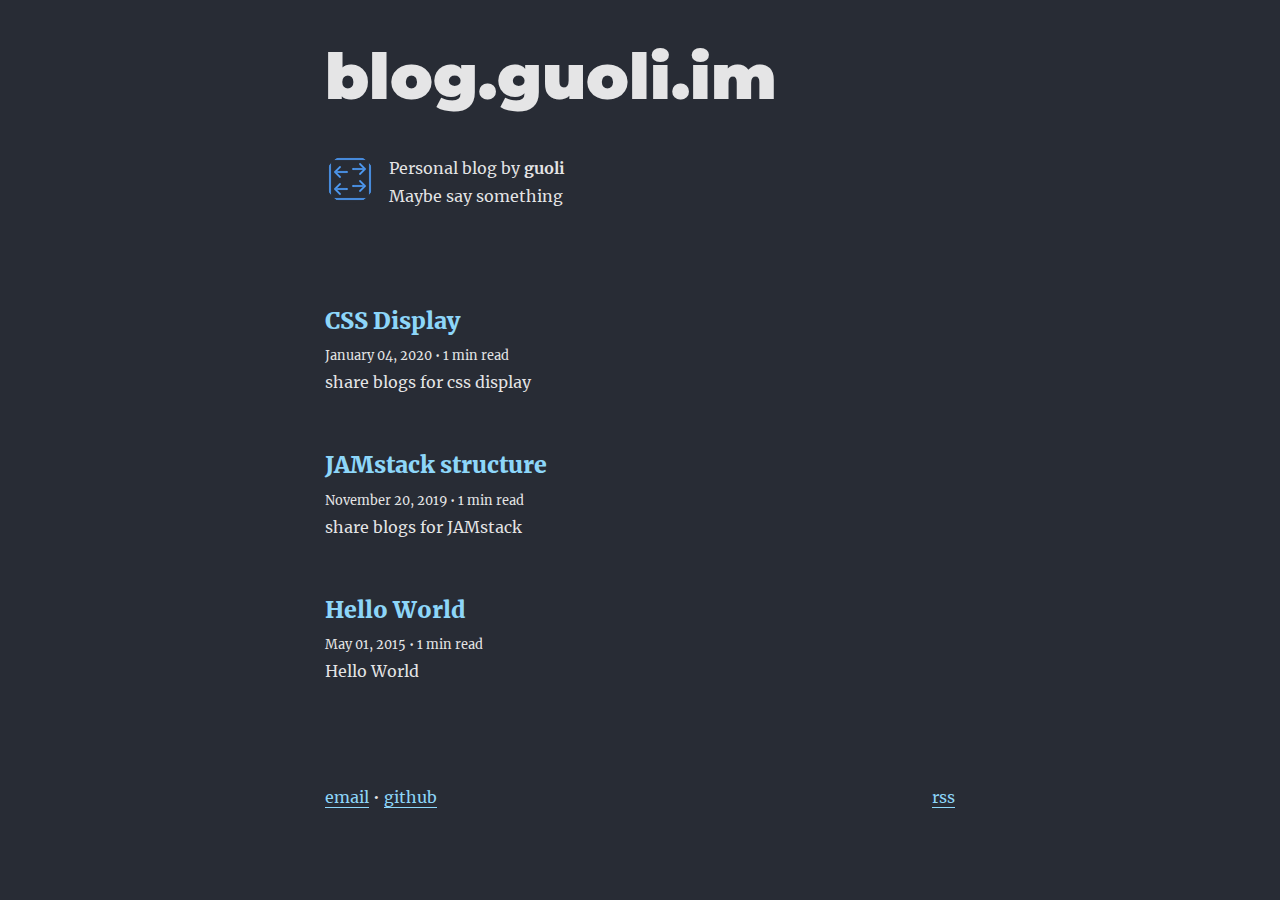
==== commit b90616a7: "Updates" ====
--- a/index.html
+++ b/index.html
@@ -1,8 +1,8 @@
-<!DOCTYPE html><html lang="en"><head><meta charSet="utf-8"/><meta http-equiv="x-ua-compatible" content="ie=edge"/><meta name="viewport" content="width=device-width, initial-scale=1, shrink-to-fit=no"/><style id="typography.js">html{font-family:sans-serif;-ms-text-size-adjust:100%;-webkit-text-size-adjust:100%}body{margin:0}article,aside,details,figcaption,figure,footer,header,main,menu,nav,section,summary{display:block}audio,canvas,progress,video{display:inline-block}audio:not([controls]){display:none;height:0}progress{vertical-align:baseline}[hidden],template{display:none}a{background-color:transparent;-webkit-text-decoration-skip:objects}a:active,a:hover{outline-width:0}abbr[title]{border-bottom:none;text-decoration:underline;text-decoration:underline dotted}b,strong{font-weight:inherit;font-weight:bolder}dfn{font-style:italic}h1{font-size:2em;margin:.67em 0}mark{background-color:#ff0;color:#000}small{font-size:80%}sub,sup{font-size:75%;line-height:0;position:relative;vertical-align:baseline}sub{bottom:-.25em}sup{top:-.5em}img{border-style:none}svg:not(:root){overflow:hidden}code,kbd,pre,samp{font-family:monospace,monospace;font-size:1em}figure{margin:1em 40px}hr{box-sizing:content-box;height:0;overflow:visible}button,input,optgroup,select,textarea{font:inherit;margin:0}optgroup{font-weight:700}button,input{overflow:visible}button,select{text-transform:none}[type=reset],[type=submit],button,html [type=button]{-webkit-appearance:button}[type=button]::-moz-focus-inner,[type=reset]::-moz-focus-inner,[type=submit]::-moz-focus-inner,button::-moz-focus-inner{border-style:none;padding:0}[type=button]:-moz-focusring,[type=reset]:-moz-focusring,[type=submit]:-moz-focusring,button:-moz-focusring{outline:1px dotted ButtonText}fieldset{border:1px solid silver;margin:0 2px;padding:.35em .625em .75em}legend{box-sizing:border-box;color:inherit;display:table;max-width:100%;padding:0;white-space:normal}textarea{overflow:auto}[type=checkbox],[type=radio]{box-sizing:border-box;padding:0}[type=number]::-webkit-inner-spin-button,[type=number]::-webkit-outer-spin-button{height:auto}[type=search]{-webkit-appearance:textfield;outline-offset:-2px}[type=search]::-webkit-search-cancel-button,[type=search]::-webkit-search-decoration{-webkit-appearance:none}::-webkit-input-placeholder{color:inherit;opacity:.54}::-webkit-file-upload-button{-webkit-appearance:button;font:inherit}html{font:100%/1.75 'Merriweather','Georgia',serif;box-sizing:border-box;overflow-y:scroll;}*{box-sizing:inherit;}*:before{box-sizing:inherit;}*:after{box-sizing:inherit;}body{color:hsla(0,0%,0%,0.9);font-family:'Merriweather','Georgia',serif;font-weight:400;word-wrap:break-word;font-kerning:normal;-moz-font-feature-settings:"kern", "liga", "clig", "calt";-ms-font-feature-settings:"kern", "liga", "clig", "calt";-webkit-font-feature-settings:"kern", "liga", "clig", "calt";font-feature-settings:"kern", "liga", "clig", "calt";}img{max-width:100%;margin-left:0;margin-right:0;margin-top:0;padding-bottom:0;padding-left:0;padding-right:0;padding-top:0;margin-bottom:1.75rem;}h1{margin-left:0;margin-right:0;margin-top:0;padding-bottom:0;padding-left:0;padding-right:0;padding-top:0;margin-bottom:1.75rem;color:inherit;font-family:Montserrat,sans-serif;font-weight:900;text-rendering:optimizeLegibility;font-size:2.5rem;line-height:1.1;}h2{margin-left:0;margin-right:0;margin-top:0;padding-bottom:0;padding-left:0;padding-right:0;padding-top:0;margin-bottom:1.75rem;color:inherit;font-family:'Merriweather','Georgia',serif;font-weight:900;text-rendering:optimizeLegibility;font-size:1.73286rem;line-height:1.1;}h3{margin-left:0;margin-right:0;margin-top:0;padding-bottom:0;padding-left:0;padding-right:0;padding-top:0;margin-bottom:1.75rem;color:inherit;font-family:'Merriweather','Georgia',serif;font-weight:900;text-rendering:optimizeLegibility;font-size:1.4427rem;line-height:1.1;}h4{margin-left:0;margin-right:0;margin-top:0;padding-bottom:0;padding-left:0;padding-right:0;padding-top:0;margin-bottom:1.75rem;color:inherit;font-family:'Merriweather','Georgia',serif;font-weight:900;text-rendering:optimizeLegibility;font-size:1rem;line-height:1.1;letter-spacing:0.140625em;text-transform:uppercase;}h5{margin-left:0;margin-right:0;margin-top:0;padding-bottom:0;padding-left:0;padding-right:0;padding-top:0;margin-bottom:1.75rem;color:inherit;font-family:'Merriweather','Georgia',serif;font-weight:900;text-rendering:optimizeLegibility;font-size:0.83255rem;line-height:1.1;}h6{margin-left:0;margin-right:0;margin-top:0;padding-bottom:0;padding-left:0;padding-right:0;padding-top:0;margin-bottom:1.75rem;color:inherit;font-family:'Merriweather','Georgia',serif;font-weight:900;text-rendering:optimizeLegibility;font-size:0.75966rem;line-height:1.1;font-style:italic;}hgroup{margin-left:0;margin-right:0;margin-top:0;padding-bottom:0;padding-left:0;padding-right:0;padding-top:0;margin-bottom:1.75rem;}ul{margin-left:1.75rem;margin-right:0;margin-top:0;padding-bottom:0;padding-left:0;padding-right:0;padding-top:0;margin-bottom:1.75rem;list-style-position:outside;list-style-image:none;list-style:disc;}ol{margin-left:1.75rem;margin-right:0;margin-top:0;padding-bottom:0;padding-left:0;padding-right:0;padding-top:0;margin-bottom:1.75rem;list-style-position:outside;list-style-image:none;}dl{margin-left:0;margin-right:0;margin-top:0;padding-bottom:0;padding-left:0;padding-right:0;padding-top:0;margin-bottom:1.75rem;}dd{margin-left:0;margin-right:0;margin-top:0;padding-bottom:0;padding-left:0;padding-right:0;padding-top:0;margin-bottom:1.75rem;}p{margin-left:0;margin-right:0;margin-top:0;padding-bottom:0;padding-left:0;padding-right:0;padding-top:0;margin-bottom:1.75rem;}figure{margin-left:0;margin-right:0;margin-top:0;padding-bottom:0;padding-left:0;padding-right:0;padding-top:0;margin-bottom:1.75rem;}pre{margin-left:0;margin-right:0;margin-top:0;padding-bottom:0;padding-left:0;padding-right:0;padding-top:0;margin-bottom:1.75rem;font-size:0.85rem;line-height:1.75rem;}table{margin-left:0;margin-right:0;margin-top:0;padding-bottom:0;padding-left:0;padding-right:0;padding-top:0;margin-bottom:1.75rem;font-size:1rem;line-height:1.75rem;border-collapse:collapse;width:100%;}fieldset{margin-left:0;margin-right:0;margin-top:0;padding-bottom:0;padding-left:0;padding-right:0;padding-top:0;margin-bottom:1.75rem;}blockquote{margin-left:-1.75rem;margin-right:1.75rem;margin-top:0;padding-bottom:0;padding-left:1.42188rem;padding-right:0;padding-top:0;margin-bottom:1.75rem;font-size:1.20112rem;line-height:1.75rem;color:inherit;font-style:italic;border-left:0.32813rem solid hsla(0,0%,0%,0.9);border-left-color:inherit;opacity:0.8;}form{margin-left:0;margin-right:0;margin-top:0;padding-bottom:0;padding-left:0;padding-right:0;padding-top:0;margin-bottom:1.75rem;}noscript{margin-left:0;margin-right:0;margin-top:0;padding-bottom:0;padding-left:0;padding-right:0;padding-top:0;margin-bottom:1.75rem;}iframe{margin-left:0;margin-right:0;margin-top:0;padding-bottom:0;padding-left:0;padding-right:0;padding-top:0;margin-bottom:1.75rem;}hr{margin-left:0;margin-right:0;margin-top:0;padding-bottom:0;padding-left:0;padding-right:0;padding-top:0;margin-bottom:calc(1.75rem - 1px);background:var(--hr);border:none;height:1px;}address{margin-left:0;margin-right:0;margin-top:0;padding-bottom:0;padding-left:0;padding-right:0;padding-top:0;margin-bottom:1.75rem;}b{font-weight:700;}strong{font-weight:700;}dt{font-weight:700;}th{font-weight:700;}li{margin-bottom:calc(1.75rem / 2);}ol li{padding-left:0;}ul li{padding-left:0;}li > ol{margin-left:1.75rem;margin-bottom:calc(1.75rem / 2);margin-top:calc(1.75rem / 2);}li > ul{margin-left:1.75rem;margin-bottom:calc(1.75rem / 2);margin-top:calc(1.75rem / 2);}blockquote *:last-child{margin-bottom:0;}li *:last-child{margin-bottom:0;}p *:last-child{margin-bottom:0;}li > p{margin-bottom:calc(1.75rem / 2);}code{font-size:0.85rem;line-height:1.75rem;}kbd{font-size:0.85rem;line-height:1.75rem;}samp{font-size:0.85rem;line-height:1.75rem;}abbr{border-bottom:1px dotted hsla(0,0%,0%,0.5);cursor:help;}acronym{border-bottom:1px dotted hsla(0,0%,0%,0.5);cursor:help;}abbr[title]{border-bottom:1px dotted hsla(0,0%,0%,0.5);cursor:help;text-decoration:none;}thead{text-align:left;}td,th{text-align:left;border-bottom:1px solid hsla(0,0%,0%,0.12);font-feature-settings:"tnum";-moz-font-feature-settings:"tnum";-ms-font-feature-settings:"tnum";-webkit-font-feature-settings:"tnum";padding-left:1.16667rem;padding-right:1.16667rem;padding-top:0.875rem;padding-bottom:calc(0.875rem - 1px);}th:first-child,td:first-child{padding-left:0;}th:last-child,td:last-child{padding-right:0;}blockquote > :last-child{margin-bottom:0;}blockquote cite{font-size:1rem;line-height:1.75rem;color:hsla(0,0%,0%,0.9);font-weight:400;}blockquote cite:before{content:"— ";}ul,ol{margin-left:0;}@media only screen and (max-width:480px){ul,ol{margin-left:1.75rem;}blockquote{margin-left:-1.3125rem;margin-right:0;padding-left:0.98438rem;}}h1,h2,h3,h4,h5,h6{margin-top:3.5rem;}a{box-shadow:0 1px 0 0 currentColor;color:var(--textLink);text-decoration:none;}a:hover,a:active{box-shadow:none;}mark,ins{background:#007acc;color:white;padding:0.10938rem 0.21875rem;text-decoration:none;}a.gatsby-resp-image-link{box-shadow:none;}a.anchor{box-shadow:none;}a.anchor svg[aria-hidden="true"]{stroke:var(--textLink);}p code{font-size:1rem;}h1 code, h2 code, h3 code, h4 code, h5 code, h6 code{font-size:inherit;}li code{font-size:1rem;}blockquote.translation{font-size:1em;}</style><style data-href="/commons.247dc407ff5d9df4e4a9.css">body{--pink:#8dd6f9;background-color:var(--bg);-webkit-font-smoothing:antialiased;--bg:#282c35;--header:#fff;--textNormal:hsla(0,0%,100%,0.88);--textTitle:#fff;--textLink:var(--pink);--hr:hsla(0,0%,100%,0.2);--inlineCode-bg:#373c49;--inlineCode-text:#e6e6e6}body:lang(ar) article,body:lang(fa) article{direction:rtl}body:lang(ar) .language-text,body:lang(ar) article .translations,body:lang(ar) article pre,body:lang(fa) .language-text,body:lang(fa) article .translations,body:lang(fa) article pre{direction:ltr}body:lang(ar) .language-text,body:lang(fa) .language-text{display:inline-block}body:lang(ar) blockquote,body:lang(fa) blockquote{border-left:unset;border-right:.32813rem solid rgba(0,0,0,.9);padding-right:1.42188rem;padding-left:unset;margin-left:.75rem;margin-right:-1.75rem}body:lang(fa) article,body:lang(fa) header>h1{font-family:Vazir}body:lang(ar) article,body:lang(ar) header>h1{font-family:Cairo,sans-serif}body:lang(ko) article,body:lang(ko) header{word-break:keep-all}code[class*=language-],pre[class*=language-]{color:#fff;background:none;font-family:Consolas,Menlo,Monaco,source-code-pro,Courier New,monospace;font-feature-settings:normal;text-align:left;white-space:pre;word-spacing:normal;word-break:normal;word-wrap:normal;line-height:1.5;margin-bottom:0;-moz-tab-size:4;-o-tab-size:4;tab-size:4;-webkit-hyphens:none;-ms-hyphens:none;hyphens:none}div{color:var(--textNormal);background:var(--bg);-webkit-transition:color .2s ease-out 0s,background .2s ease-out 0s;transition:color .2s ease-out 0s,background .2s ease-out 0s}pre[class*=language-]{padding:.4em .8em;margin:.5em 0;overflow:auto;background-color:#2b3a42}pre[class*=language-]::-moz-selection{background:rgba(141,214,249,.35)}pre[class*=language-]::selection{background:rgba(141,214,249,.35)}pre[class*=language-]::-moz-selection,pre[class*=language-] ::-moz-selection{text-shadow:none;background:rgba(141,214,249,.35)}pre[class*=language-]::selection,pre[class*=language-] ::selection{text-shadow:none;background:rgba(141,214,249,.35)}code.language-javascript{color:#a5cee1}:not(pre)>code[class*=language-]{padding:.2em;border-radius:.3em;box-shadow:none;white-space:normal}.token.cdata,.token.comment,.token.doctype,.token.prolog{color:#93a4ad}.token.attr-name{color:#62b1d8;font-style:italic}.token.punctuation{color:#e1e6e9}.namespace{opacity:.7}.token.string,.token.url{color:#addb67}.token.boolean,.token.constant,.token.number,.token.property,.token.symbol,.token.tag{color:#53b7e6}.token.attr-value,.token.builtin,.token.char,.token.important,.token.regex,.token.selector,.token.string{color:#4ab576}.token.inserted{color:#9df29d}.token.deleted{color:#f79494}.language-css .token.string,.toke.variable,.token.entity,.token.operator,.token.url{color:#a9becc}.token.atrule,.token.attr-name,.token.function,.token.keyword{color:#62b1d8}.token.bold,.token.important{font-weight:700}.token.italic{font-style:italic}.token.entity{cursor:help}pre[data-line]{padding:1em 0 1em 3em;position:relative}.gatsby-highlight-code-line{background-color:#2b3a42;display:block;padding-right:1em;padding-left:1.25em;border-left:.25em solid #ffa7c4}.gatsby-highlight,.gatsby-highlight-code-line{margin-right:-1.3125rem;margin-left:-1.3125rem}.gatsby-highlight{margin-bottom:1.75rem;border-radius:10px;background:#2b3a42;-webkit-overflow-scrolling:touch;overflow:auto}@media (max-width:672px){.gatsby-highlight{border-radius:0}}.gatsby-highlight pre[class*=language-]{float:left;min-width:100%}</style><style data-href="/styles.5f81339daa9828444137.css">@font-face{font-family:Montserrat;font-style:normal;font-display:swap;font-weight:100;src:local("Montserrat Thin "),local("Montserrat-Thin"),url(/static/montserrat-latin-100-191cc9f50f3b76b9617cb383f19acb7d.woff2) format("woff2"),url(/static/montserrat-latin-100-370318464551d5f25b0f0a78f374faac.woff) format("woff")}@font-face{font-family:Montserrat;font-style:italic;font-display:swap;font-weight:100;src:local("Montserrat Thin italic"),local("Montserrat-Thinitalic"),url(/static/montserrat-latin-100italic-bdeaeb79db315697bd173a55b097dc18.woff2) format("woff2"),url(/static/montserrat-latin-100italic-ecf7d49386e8f265878e735db34a7c4b.woff) format("woff")}@font-face{font-family:Montserrat;font-style:normal;font-display:swap;font-weight:200;src:local("Montserrat Extra Light "),local("Montserrat-Extra Light"),url(/static/montserrat-latin-200-85d5ef9db7f2dc6979172a4a3b2c57cb.woff2) format("woff2"),url(/static/montserrat-latin-200-1fc98e126a3d152549240e6244d7e669.woff) format("woff")}@font-face{font-family:Montserrat;font-style:italic;font-display:swap;font-weight:200;src:local("Montserrat Extra Light italic"),local("Montserrat-Extra Lightitalic"),url(/static/montserrat-latin-200italic-49095760a498d024fe1a85a078850df9.woff2) format("woff2"),url(/static/montserrat-latin-200italic-fe46cf8b9462c820457d3bf537e4057f.woff) format("woff")}@font-face{font-family:Montserrat;font-style:normal;font-display:swap;font-weight:300;src:local("Montserrat Light "),local("Montserrat-Light"),url(/static/montserrat-latin-300-7c3daf12b706645b5d3710f863a4da04.woff2) format("woff2"),url(/static/montserrat-latin-300-8dc95fab9cf98d02ca8d76e97d3dff60.woff) format("woff")}@font-face{font-family:Montserrat;font-style:italic;font-display:swap;font-weight:300;src:local("Montserrat Light italic"),local("Montserrat-Lightitalic"),url(/static/montserrat-latin-300italic-f20b178ca2024a5eac8e42e6649db86c.woff2) format("woff2"),url(/static/montserrat-latin-300italic-3fe16939288856e8e828fa2661bf2354.woff) format("woff")}@font-face{font-family:Montserrat;font-style:normal;font-display:swap;font-weight:400;src:local("Montserrat Regular "),local("Montserrat-Regular"),url(/static/montserrat-latin-400-bc3aa95dca08f5fee5291e34959c27bc.woff2) format("woff2"),url(/static/montserrat-latin-400-8102c4838f9e3d08dad644290a9cb701.woff) format("woff")}@font-face{font-family:Montserrat;font-style:italic;font-display:swap;font-weight:400;src:local("Montserrat Regular italic"),local("Montserrat-Regularitalic"),url(/static/montserrat-latin-400italic-5cad650422a7184467af5a4d17b264c4.woff2) format("woff2"),url(/static/montserrat-latin-400italic-d191f22af3bb50902b99ac577f81a322.woff) format("woff")}@font-face{font-family:Montserrat;font-style:normal;font-display:swap;font-weight:500;src:local("Montserrat Medium "),local("Montserrat-Medium"),url(/static/montserrat-latin-500-92d16e458625f4d2c8940f6bdca0ff09.woff2) format("woff2"),url(/static/montserrat-latin-500-8b763220218ffc11c57c84ddb80e7b26.woff) format("woff")}@font-face{font-family:Montserrat;font-style:italic;font-display:swap;font-weight:500;src:local("Montserrat Medium italic"),local("Montserrat-Mediumitalic"),url(/static/montserrat-latin-500italic-47bfcca6b69d6a9acca7a8bff17193e2.woff2) format("woff2"),url(/static/montserrat-latin-500italic-72c01f753c3940c0b9cb6bf2389caddf.woff) format("woff")}@font-face{font-family:Montserrat;font-style:normal;font-display:swap;font-weight:600;src:local("Montserrat SemiBold "),local("Montserrat-SemiBold"),url(/static/montserrat-latin-600-6fb1b5623e528e27c18658fecf5ee0ee.woff2) format("woff2"),url(/static/montserrat-latin-600-7c839d15a6f54e7025ba8c0c4b333e8f.woff) format("woff")}@font-face{font-family:Montserrat;font-style:italic;font-display:swap;font-weight:600;src:local("Montserrat SemiBold italic"),local("Montserrat-SemiBolditalic"),url(/static/montserrat-latin-600italic-60789af1c9338ed1a9546722ec54b4f7.woff2) format("woff2"),url(/static/montserrat-latin-600italic-f3d4de8d0afb19e777c79032ce828e3d.woff) format("woff")}@font-face{font-family:Montserrat;font-style:normal;font-display:swap;font-weight:700;src:local("Montserrat Bold "),local("Montserrat-Bold"),url(/static/montserrat-latin-700-39d93cf678c740f9f6b2b1cfde34bee3.woff2) format("woff2"),url(/static/montserrat-latin-700-80f10bd382f0df1cd650fec59f3c9394.woff) format("woff")}@font-face{font-family:Montserrat;font-style:italic;font-display:swap;font-weight:700;src:local("Montserrat Bold italic"),local("Montserrat-Bolditalic"),url(/static/montserrat-latin-700italic-ba136d97b14e82284dd595e257f11c47.woff2) format("woff2"),url(/static/montserrat-latin-700italic-8c98142b425630821139c24bd1698700.woff) format("woff")}@font-face{font-family:Montserrat;font-style:normal;font-display:swap;font-weight:800;src:local("Montserrat ExtraBold "),local("Montserrat-ExtraBold"),url(/static/montserrat-latin-800-b7018be9ed6cd94da8b6675b3a468c3b.woff2) format("woff2"),url(/static/montserrat-latin-800-9a9befcf50d64f9d2d19d8b1d1984add.woff) format("woff")}@font-face{font-family:Montserrat;font-style:italic;font-display:swap;font-weight:800;src:local("Montserrat ExtraBold italic"),local("Montserrat-ExtraBolditalic"),url(/static/montserrat-latin-800italic-540ffdd223d1a9ad3d4e678e1a23372e.woff2) format("woff2"),url(/static/montserrat-latin-800italic-897086f99f4e1f45e6b1e9368527d0bc.woff) format("woff")}@font-face{font-family:Montserrat;font-style:normal;font-display:swap;font-weight:900;src:local("Montserrat Black "),local("Montserrat-Black"),url(/static/montserrat-latin-900-58cd789700850375b834e8b6776002eb.woff2) format("woff2"),url(/static/montserrat-latin-900-26d42c9428780e545a540bbb50c84bce.woff) format("woff")}@font-face{font-family:Montserrat;font-style:italic;font-display:swap;font-weight:900;src:local("Montserrat Black italic"),local("Montserrat-Blackitalic"),url(/static/montserrat-latin-900italic-451157bc8861fe54f523b3669a3def71.woff2) format("woff2"),url(/static/montserrat-latin-900italic-a8ec4957e1c24f5793305763ad9845b3.woff) format("woff")}@font-face{font-family:Merriweather;font-style:normal;font-display:swap;font-weight:300;src:local("Merriweather Light "),local("Merriweather-Light"),url(/static/merriweather-latin-300-b1158cfcd4aacb9d8fb61625e37af46a.woff2) format("woff2"),url(/static/merriweather-latin-300-cc7de05e166e90320d7d896e0f72a19d.woff) format("woff")}@font-face{font-family:Merriweather;font-style:italic;font-display:swap;font-weight:300;src:local("Merriweather Light italic"),local("Merriweather-Lightitalic"),url(/static/merriweather-latin-300italic-8fe52a48089d6ebe46db0b8e7cc66263.woff2) format("woff2"),url(/static/merriweather-latin-300italic-e1331f5397c2a673f9d3765138debdb5.woff) format("woff")}@font-face{font-family:Merriweather;font-style:normal;font-display:swap;font-weight:400;src:local("Merriweather Regular "),local("Merriweather-Regular"),url(/static/merriweather-latin-400-8276fdb72ae8f4714d4e6eba704cc39f.woff2) format("woff2"),url(/static/merriweather-latin-400-69f09800f4f6479d06e44eba837df872.woff) format("woff")}@font-face{font-family:Merriweather;font-style:italic;font-display:swap;font-weight:400;src:local("Merriweather Regular italic"),local("Merriweather-Regularitalic"),url(/static/merriweather-latin-400italic-3a9be9ea9f7aa4af6de7307df21d9fc0.woff2) format("woff2"),url(/static/merriweather-latin-400italic-d76079ed7541a433a54f79316de086e9.woff) format("woff")}@font-face{font-family:Merriweather;font-style:normal;font-display:swap;font-weight:700;src:local("Merriweather Bold "),local("Merriweather-Bold"),url(/static/merriweather-latin-700-fa534be7ffa380e39a7f6e03bf9a5e03.woff2) format("woff2"),url(/static/merriweather-latin-700-ba56ea84b8084b7ff9677f50d3cd81bd.woff) format("woff")}@font-face{font-family:Merriweather;font-style:italic;font-display:swap;font-weight:700;src:local("Merriweather Bold italic"),local("Merriweather-Bolditalic"),url(/static/merriweather-latin-700italic-1ef5edaaa20ae53ea50399884c5e48c6.woff2) format("woff2"),url(/static/merriweather-latin-700italic-534bc9e7ce93c73d73426e46acd78092.woff) format("woff")}@font-face{font-family:Merriweather;font-style:normal;font-display:swap;font-weight:900;src:local("Merriweather Black "),local("Merriweather-Black"),url(/static/merriweather-latin-900-7528fb70e8a4a82c7305e72ff43ac25f.woff2) format("woff2"),url(/static/merriweather-latin-900-3799b6e2f5ed3fcccf9d7a708d7419fa.woff) format("woff")}@font-face{font-family:Merriweather;font-style:italic;font-display:swap;font-weight:900;src:local("Merriweather Black italic"),local("Merriweather-Blackitalic"),url(/static/merriweather-latin-900italic-e1b4d2aaa78e12ad84aaf8a56321e4c2.woff2) format("woff2"),url(/static/merriweather-latin-900italic-2ae22f731b3424e8dbb4b37f7ca6e708.woff) format("woff")}</style><meta name="generator" content="Gatsby 2.15.28"/><style type="text/css">.gatsby-resp-image-image{width:100%;height:100%;margin:0;vertical-align:middle;position:absolute;top:0;left:0;color:transparent;}</style><link rel="preconnect dns-prefetch" href="https://www.google-analytics.com"/><link rel="alternate" type="application/rss+xml" href="/rss.xml"/><link rel="shortcut icon" href="/icons/icon-48x48.png?v=b98b7fcaeca0f64225722fc66c364e73"/><link rel="manifest" href="/manifest.webmanifest"/><meta name="theme-color" content="#663399"/><link rel="apple-touch-icon" sizes="48x48" href="/icons/icon-48x48.png?v=b98b7fcaeca0f64225722fc66c364e73"/><link rel="apple-touch-icon" sizes="72x72" href="/icons/icon-72x72.png?v=b98b7fcaeca0f64225722fc66c364e73"/><link rel="apple-touch-icon" sizes="96x96" href="/icons/icon-96x96.png?v=b98b7fcaeca0f64225722fc66c364e73"/><link rel="apple-touch-icon" sizes="144x144" href="/icons/icon-144x144.png?v=b98b7fcaeca0f64225722fc66c364e73"/><link rel="apple-touch-icon" sizes="192x192" href="/icons/icon-192x192.png?v=b98b7fcaeca0f64225722fc66c364e73"/><link rel="apple-touch-icon" sizes="256x256" href="/icons/icon-256x256.png?v=b98b7fcaeca0f64225722fc66c364e73"/><link rel="apple-touch-icon" sizes="384x384" href="/icons/icon-384x384.png?v=b98b7fcaeca0f64225722fc66c364e73"/><link rel="apple-touch-icon" sizes="512x512" href="/icons/icon-512x512.png?v=b98b7fcaeca0f64225722fc66c364e73"/><title data-react-helmet="true">All posts | blog.guoli.im</title><meta data-react-helmet="true" name="description" content="personal blog"/><meta data-react-helmet="true" property="og:title" content="All posts"/><meta data-react-helmet="true" property="og:description" content="personal blog"/><meta data-react-helmet="true" property="og:type" content="website"/><meta data-react-helmet="true" name="twitter:card" content="summary"/><meta data-react-helmet="true" name="twitter:creator" content="guoli"/><meta data-react-helmet="true" name="twitter:title" content="All posts"/><meta data-react-helmet="true" name="twitter:description" content="personal blog"/><link as="script" rel="preload" href="/webpack-runtime-0abf259f400403778de2.js"/><link as="script" rel="preload" href="/styles-20c80e348c1e39f2f488.js"/><link as="script" rel="preload" href="/app-d3ede2fcb0831ba1a9e6.js"/><link as="script" rel="preload" href="/commons-e360a20039483fd973fd.js"/><link as="script" rel="preload" href="/component---src-pages-index-js-8e7d1af57f3359d6ee1a.js"/><link as="fetch" rel="preload" href="/page-data/index/page-data.json" crossorigin="anonymous"/></head><body><noscript id="gatsby-noscript">This app works best with JavaScript enabled.</noscript><div id="___gatsby"><div style="outline:none" tabindex="-1" role="group" id="gatsby-focus-wrapper"><div style="margin-left:auto;margin-right:auto;max-width:42rem;padding:2.625rem 1.3125rem"><header><h1 style="font-size:3.95285rem;line-height:4.375rem;margin-bottom:2.625rem;margin-top:0"><a aria-current="page" style="box-shadow:none;text-decoration:none;color:inherit" class="" href="/">blog.guoli.im</a></h1></header><main><div style="display:flex;margin-bottom:4.375rem"><div class=" gatsby-image-wrapper" style="position:relative;overflow:hidden;display:inline-block;width:50px;height:50px;margin-right:0.875rem;margin-bottom:0;min-width:50px;border-radius:100%"><img src="[data-uri]" alt="guoli" style="position:absolute;top:0;left:0;width:100%;height:100%;object-fit:cover;object-position:center;opacity:1;transition-delay:500ms;border-radius:50%"/><noscript><picture><source srcset="/static/cec7c6dadc65b2030c79387aef77389f/352e5/switch.png 1x,
+<!DOCTYPE html><html lang="en"><head><meta charSet="utf-8"/><meta http-equiv="x-ua-compatible" content="ie=edge"/><meta name="viewport" content="width=device-width, initial-scale=1, shrink-to-fit=no"/><style id="typography.js">html{font-family:sans-serif;-ms-text-size-adjust:100%;-webkit-text-size-adjust:100%}body{margin:0}article,aside,details,figcaption,figure,footer,header,main,menu,nav,section,summary{display:block}audio,canvas,progress,video{display:inline-block}audio:not([controls]){display:none;height:0}progress{vertical-align:baseline}[hidden],template{display:none}a{background-color:transparent;-webkit-text-decoration-skip:objects}a:active,a:hover{outline-width:0}abbr[title]{border-bottom:none;text-decoration:underline;text-decoration:underline dotted}b,strong{font-weight:inherit;font-weight:bolder}dfn{font-style:italic}h1{font-size:2em;margin:.67em 0}mark{background-color:#ff0;color:#000}small{font-size:80%}sub,sup{font-size:75%;line-height:0;position:relative;vertical-align:baseline}sub{bottom:-.25em}sup{top:-.5em}img{border-style:none}svg:not(:root){overflow:hidden}code,kbd,pre,samp{font-family:monospace,monospace;font-size:1em}figure{margin:1em 40px}hr{box-sizing:content-box;height:0;overflow:visible}button,input,optgroup,select,textarea{font:inherit;margin:0}optgroup{font-weight:700}button,input{overflow:visible}button,select{text-transform:none}[type=reset],[type=submit],button,html [type=button]{-webkit-appearance:button}[type=button]::-moz-focus-inner,[type=reset]::-moz-focus-inner,[type=submit]::-moz-focus-inner,button::-moz-focus-inner{border-style:none;padding:0}[type=button]:-moz-focusring,[type=reset]:-moz-focusring,[type=submit]:-moz-focusring,button:-moz-focusring{outline:1px dotted ButtonText}fieldset{border:1px solid silver;margin:0 2px;padding:.35em .625em .75em}legend{box-sizing:border-box;color:inherit;display:table;max-width:100%;padding:0;white-space:normal}textarea{overflow:auto}[type=checkbox],[type=radio]{box-sizing:border-box;padding:0}[type=number]::-webkit-inner-spin-button,[type=number]::-webkit-outer-spin-button{height:auto}[type=search]{-webkit-appearance:textfield;outline-offset:-2px}[type=search]::-webkit-search-cancel-button,[type=search]::-webkit-search-decoration{-webkit-appearance:none}::-webkit-input-placeholder{color:inherit;opacity:.54}::-webkit-file-upload-button{-webkit-appearance:button;font:inherit}html{font:100%/1.75 'Merriweather','Georgia',serif;box-sizing:border-box;overflow-y:scroll;}*{box-sizing:inherit;}*:before{box-sizing:inherit;}*:after{box-sizing:inherit;}body{color:hsla(0,0%,0%,0.9);font-family:'Merriweather','Georgia',serif;font-weight:400;word-wrap:break-word;font-kerning:normal;-moz-font-feature-settings:"kern", "liga", "clig", "calt";-ms-font-feature-settings:"kern", "liga", "clig", "calt";-webkit-font-feature-settings:"kern", "liga", "clig", "calt";font-feature-settings:"kern", "liga", "clig", "calt";}img{max-width:100%;margin-left:0;margin-right:0;margin-top:0;padding-bottom:0;padding-left:0;padding-right:0;padding-top:0;margin-bottom:1.75rem;}h1{margin-left:0;margin-right:0;margin-top:0;padding-bottom:0;padding-left:0;padding-right:0;padding-top:0;margin-bottom:1.75rem;color:inherit;font-family:Montserrat,sans-serif;font-weight:900;text-rendering:optimizeLegibility;font-size:2.5rem;line-height:1.1;}h2{margin-left:0;margin-right:0;margin-top:0;padding-bottom:0;padding-left:0;padding-right:0;padding-top:0;margin-bottom:1.75rem;color:inherit;font-family:'Merriweather','Georgia',serif;font-weight:900;text-rendering:optimizeLegibility;font-size:1.73286rem;line-height:1.1;}h3{margin-left:0;margin-right:0;margin-top:0;padding-bottom:0;padding-left:0;padding-right:0;padding-top:0;margin-bottom:1.75rem;color:inherit;font-family:'Merriweather','Georgia',serif;font-weight:900;text-rendering:optimizeLegibility;font-size:1.4427rem;line-height:1.1;}h4{margin-left:0;margin-right:0;margin-top:0;padding-bottom:0;padding-left:0;padding-right:0;padding-top:0;margin-bottom:1.75rem;color:inherit;font-family:'Merriweather','Georgia',serif;font-weight:900;text-rendering:optimizeLegibility;font-size:1rem;line-height:1.1;letter-spacing:0.140625em;text-transform:uppercase;}h5{margin-left:0;margin-right:0;margin-top:0;padding-bottom:0;padding-left:0;padding-right:0;padding-top:0;margin-bottom:1.75rem;color:inherit;font-family:'Merriweather','Georgia',serif;font-weight:900;text-rendering:optimizeLegibility;font-size:0.83255rem;line-height:1.1;}h6{margin-left:0;margin-right:0;margin-top:0;padding-bottom:0;padding-left:0;padding-right:0;padding-top:0;margin-bottom:1.75rem;color:inherit;font-family:'Merriweather','Georgia',serif;font-weight:900;text-rendering:optimizeLegibility;font-size:0.75966rem;line-height:1.1;font-style:italic;}hgroup{margin-left:0;margin-right:0;margin-top:0;padding-bottom:0;padding-left:0;padding-right:0;padding-top:0;margin-bottom:1.75rem;}ul{margin-left:1.75rem;margin-right:0;margin-top:0;padding-bottom:0;padding-left:0;padding-right:0;padding-top:0;margin-bottom:1.75rem;list-style-position:outside;list-style-image:none;list-style:disc;}ol{margin-left:1.75rem;margin-right:0;margin-top:0;padding-bottom:0;padding-left:0;padding-right:0;padding-top:0;margin-bottom:1.75rem;list-style-position:outside;list-style-image:none;}dl{margin-left:0;margin-right:0;margin-top:0;padding-bottom:0;padding-left:0;padding-right:0;padding-top:0;margin-bottom:1.75rem;}dd{margin-left:0;margin-right:0;margin-top:0;padding-bottom:0;padding-left:0;padding-right:0;padding-top:0;margin-bottom:1.75rem;}p{margin-left:0;margin-right:0;margin-top:0;padding-bottom:0;padding-left:0;padding-right:0;padding-top:0;margin-bottom:1.75rem;}figure{margin-left:0;margin-right:0;margin-top:0;padding-bottom:0;padding-left:0;padding-right:0;padding-top:0;margin-bottom:1.75rem;}pre{margin-left:0;margin-right:0;margin-top:0;padding-bottom:0;padding-left:0;padding-right:0;padding-top:0;margin-bottom:1.75rem;font-size:0.85rem;line-height:1.75rem;}table{margin-left:0;margin-right:0;margin-top:0;padding-bottom:0;padding-left:0;padding-right:0;padding-top:0;margin-bottom:1.75rem;font-size:1rem;line-height:1.75rem;border-collapse:collapse;width:100%;}fieldset{margin-left:0;margin-right:0;margin-top:0;padding-bottom:0;padding-left:0;padding-right:0;padding-top:0;margin-bottom:1.75rem;}blockquote{margin-left:-1.75rem;margin-right:1.75rem;margin-top:0;padding-bottom:0;padding-left:1.42188rem;padding-right:0;padding-top:0;margin-bottom:1.75rem;font-size:1.20112rem;line-height:1.75rem;color:inherit;font-style:italic;border-left:0.32813rem solid hsla(0,0%,0%,0.9);border-left-color:inherit;opacity:0.8;}form{margin-left:0;margin-right:0;margin-top:0;padding-bottom:0;padding-left:0;padding-right:0;padding-top:0;margin-bottom:1.75rem;}noscript{margin-left:0;margin-right:0;margin-top:0;padding-bottom:0;padding-left:0;padding-right:0;padding-top:0;margin-bottom:1.75rem;}iframe{margin-left:0;margin-right:0;margin-top:0;padding-bottom:0;padding-left:0;padding-right:0;padding-top:0;margin-bottom:1.75rem;}hr{margin-left:0;margin-right:0;margin-top:0;padding-bottom:0;padding-left:0;padding-right:0;padding-top:0;margin-bottom:calc(1.75rem - 1px);background:var(--hr);border:none;height:1px;}address{margin-left:0;margin-right:0;margin-top:0;padding-bottom:0;padding-left:0;padding-right:0;padding-top:0;margin-bottom:1.75rem;}b{font-weight:700;}strong{font-weight:700;}dt{font-weight:700;}th{font-weight:700;}li{margin-bottom:calc(1.75rem / 2);}ol li{padding-left:0;}ul li{padding-left:0;}li > ol{margin-left:1.75rem;margin-bottom:calc(1.75rem / 2);margin-top:calc(1.75rem / 2);}li > ul{margin-left:1.75rem;margin-bottom:calc(1.75rem / 2);margin-top:calc(1.75rem / 2);}blockquote *:last-child{margin-bottom:0;}li *:last-child{margin-bottom:0;}p *:last-child{margin-bottom:0;}li > p{margin-bottom:calc(1.75rem / 2);}code{font-size:0.85rem;line-height:1.75rem;}kbd{font-size:0.85rem;line-height:1.75rem;}samp{font-size:0.85rem;line-height:1.75rem;}abbr{border-bottom:1px dotted hsla(0,0%,0%,0.5);cursor:help;}acronym{border-bottom:1px dotted hsla(0,0%,0%,0.5);cursor:help;}abbr[title]{border-bottom:1px dotted hsla(0,0%,0%,0.5);cursor:help;text-decoration:none;}thead{text-align:left;}td,th{text-align:left;border-bottom:1px solid hsla(0,0%,0%,0.12);font-feature-settings:"tnum";-moz-font-feature-settings:"tnum";-ms-font-feature-settings:"tnum";-webkit-font-feature-settings:"tnum";padding-left:1.16667rem;padding-right:1.16667rem;padding-top:0.875rem;padding-bottom:calc(0.875rem - 1px);}th:first-child,td:first-child{padding-left:0;}th:last-child,td:last-child{padding-right:0;}blockquote > :last-child{margin-bottom:0;}blockquote cite{font-size:1rem;line-height:1.75rem;color:hsla(0,0%,0%,0.9);font-weight:400;}blockquote cite:before{content:"— ";}ul,ol{margin-left:0;}@media only screen and (max-width:480px){ul,ol{margin-left:1.75rem;}blockquote{margin-left:-1.3125rem;margin-right:0;padding-left:0.98438rem;}}h1,h2,h3,h4,h5,h6{margin-top:3.5rem;}a{box-shadow:0 1px 0 0 currentColor;color:var(--textLink);text-decoration:none;}a:hover,a:active{box-shadow:none;}mark,ins{background:#007acc;color:white;padding:0.10938rem 0.21875rem;text-decoration:none;}a.gatsby-resp-image-link{box-shadow:none;}a.anchor{box-shadow:none;}a.anchor svg[aria-hidden="true"]{stroke:var(--textLink);}p code{font-size:1rem;}h1 code, h2 code, h3 code, h4 code, h5 code, h6 code{font-size:inherit;}li code{font-size:1rem;}blockquote.translation{font-size:1em;}</style><style data-href="/commons.247dc407ff5d9df4e4a9.css">body{--pink:#8dd6f9;background-color:var(--bg);-webkit-font-smoothing:antialiased;--bg:#282c35;--header:#fff;--textNormal:hsla(0,0%,100%,0.88);--textTitle:#fff;--textLink:var(--pink);--hr:hsla(0,0%,100%,0.2);--inlineCode-bg:#373c49;--inlineCode-text:#e6e6e6}body:lang(ar) article,body:lang(fa) article{direction:rtl}body:lang(ar) .language-text,body:lang(ar) article .translations,body:lang(ar) article pre,body:lang(fa) .language-text,body:lang(fa) article .translations,body:lang(fa) article pre{direction:ltr}body:lang(ar) .language-text,body:lang(fa) .language-text{display:inline-block}body:lang(ar) blockquote,body:lang(fa) blockquote{border-left:unset;border-right:.32813rem solid rgba(0,0,0,.9);padding-right:1.42188rem;padding-left:unset;margin-left:.75rem;margin-right:-1.75rem}body:lang(fa) article,body:lang(fa) header>h1{font-family:Vazir}body:lang(ar) article,body:lang(ar) header>h1{font-family:Cairo,sans-serif}body:lang(ko) article,body:lang(ko) header{word-break:keep-all}code[class*=language-],pre[class*=language-]{color:#fff;background:none;font-family:Consolas,Menlo,Monaco,source-code-pro,Courier New,monospace;font-feature-settings:normal;text-align:left;white-space:pre;word-spacing:normal;word-break:normal;word-wrap:normal;line-height:1.5;margin-bottom:0;-moz-tab-size:4;-o-tab-size:4;tab-size:4;-webkit-hyphens:none;-ms-hyphens:none;hyphens:none}div{color:var(--textNormal);background:var(--bg);-webkit-transition:color .2s ease-out 0s,background .2s ease-out 0s;transition:color .2s ease-out 0s,background .2s ease-out 0s}pre[class*=language-]{padding:.4em .8em;margin:.5em 0;overflow:auto;background-color:#2b3a42}pre[class*=language-]::-moz-selection{background:rgba(141,214,249,.35)}pre[class*=language-]::selection{background:rgba(141,214,249,.35)}pre[class*=language-]::-moz-selection,pre[class*=language-] ::-moz-selection{text-shadow:none;background:rgba(141,214,249,.35)}pre[class*=language-]::selection,pre[class*=language-] ::selection{text-shadow:none;background:rgba(141,214,249,.35)}code.language-javascript{color:#a5cee1}:not(pre)>code[class*=language-]{padding:.2em;border-radius:.3em;box-shadow:none;white-space:normal}.token.cdata,.token.comment,.token.doctype,.token.prolog{color:#93a4ad}.token.attr-name{color:#62b1d8;font-style:italic}.token.punctuation{color:#e1e6e9}.namespace{opacity:.7}.token.string,.token.url{color:#addb67}.token.boolean,.token.constant,.token.number,.token.property,.token.symbol,.token.tag{color:#53b7e6}.token.attr-value,.token.builtin,.token.char,.token.important,.token.regex,.token.selector,.token.string{color:#4ab576}.token.inserted{color:#9df29d}.token.deleted{color:#f79494}.language-css .token.string,.toke.variable,.token.entity,.token.operator,.token.url{color:#a9becc}.token.atrule,.token.attr-name,.token.function,.token.keyword{color:#62b1d8}.token.bold,.token.important{font-weight:700}.token.italic{font-style:italic}.token.entity{cursor:help}pre[data-line]{padding:1em 0 1em 3em;position:relative}.gatsby-highlight-code-line{background-color:#2b3a42;display:block;padding-right:1em;padding-left:1.25em;border-left:.25em solid #ffa7c4}.gatsby-highlight,.gatsby-highlight-code-line{margin-right:-1.3125rem;margin-left:-1.3125rem}.gatsby-highlight{margin-bottom:1.75rem;border-radius:10px;background:#2b3a42;-webkit-overflow-scrolling:touch;overflow:auto}@media (max-width:672px){.gatsby-highlight{border-radius:0}}.gatsby-highlight pre[class*=language-]{float:left;min-width:100%}</style><style data-href="/styles.5f81339daa9828444137.css">@font-face{font-family:Montserrat;font-style:normal;font-display:swap;font-weight:100;src:local("Montserrat Thin "),local("Montserrat-Thin"),url(/static/montserrat-latin-100-191cc9f50f3b76b9617cb383f19acb7d.woff2) format("woff2"),url(/static/montserrat-latin-100-370318464551d5f25b0f0a78f374faac.woff) format("woff")}@font-face{font-family:Montserrat;font-style:italic;font-display:swap;font-weight:100;src:local("Montserrat Thin italic"),local("Montserrat-Thinitalic"),url(/static/montserrat-latin-100italic-bdeaeb79db315697bd173a55b097dc18.woff2) format("woff2"),url(/static/montserrat-latin-100italic-ecf7d49386e8f265878e735db34a7c4b.woff) format("woff")}@font-face{font-family:Montserrat;font-style:normal;font-display:swap;font-weight:200;src:local("Montserrat Extra Light "),local("Montserrat-Extra Light"),url(/static/montserrat-latin-200-85d5ef9db7f2dc6979172a4a3b2c57cb.woff2) format("woff2"),url(/static/montserrat-latin-200-1fc98e126a3d152549240e6244d7e669.woff) format("woff")}@font-face{font-family:Montserrat;font-style:italic;font-display:swap;font-weight:200;src:local("Montserrat Extra Light italic"),local("Montserrat-Extra Lightitalic"),url(/static/montserrat-latin-200italic-49095760a498d024fe1a85a078850df9.woff2) format("woff2"),url(/static/montserrat-latin-200italic-fe46cf8b9462c820457d3bf537e4057f.woff) format("woff")}@font-face{font-family:Montserrat;font-style:normal;font-display:swap;font-weight:300;src:local("Montserrat Light "),local("Montserrat-Light"),url(/static/montserrat-latin-300-7c3daf12b706645b5d3710f863a4da04.woff2) format("woff2"),url(/static/montserrat-latin-300-8dc95fab9cf98d02ca8d76e97d3dff60.woff) format("woff")}@font-face{font-family:Montserrat;font-style:italic;font-display:swap;font-weight:300;src:local("Montserrat Light italic"),local("Montserrat-Lightitalic"),url(/static/montserrat-latin-300italic-f20b178ca2024a5eac8e42e6649db86c.woff2) format("woff2"),url(/static/montserrat-latin-300italic-3fe16939288856e8e828fa2661bf2354.woff) format("woff")}@font-face{font-family:Montserrat;font-style:normal;font-display:swap;font-weight:400;src:local("Montserrat Regular "),local("Montserrat-Regular"),url(/static/montserrat-latin-400-bc3aa95dca08f5fee5291e34959c27bc.woff2) format("woff2"),url(/static/montserrat-latin-400-8102c4838f9e3d08dad644290a9cb701.woff) format("woff")}@font-face{font-family:Montserrat;font-style:italic;font-display:swap;font-weight:400;src:local("Montserrat Regular italic"),local("Montserrat-Regularitalic"),url(/static/montserrat-latin-400italic-5cad650422a7184467af5a4d17b264c4.woff2) format("woff2"),url(/static/montserrat-latin-400italic-d191f22af3bb50902b99ac577f81a322.woff) format("woff")}@font-face{font-family:Montserrat;font-style:normal;font-display:swap;font-weight:500;src:local("Montserrat Medium "),local("Montserrat-Medium"),url(/static/montserrat-latin-500-92d16e458625f4d2c8940f6bdca0ff09.woff2) format("woff2"),url(/static/montserrat-latin-500-8b763220218ffc11c57c84ddb80e7b26.woff) format("woff")}@font-face{font-family:Montserrat;font-style:italic;font-display:swap;font-weight:500;src:local("Montserrat Medium italic"),local("Montserrat-Mediumitalic"),url(/static/montserrat-latin-500italic-47bfcca6b69d6a9acca7a8bff17193e2.woff2) format("woff2"),url(/static/montserrat-latin-500italic-72c01f753c3940c0b9cb6bf2389caddf.woff) format("woff")}@font-face{font-family:Montserrat;font-style:normal;font-display:swap;font-weight:600;src:local("Montserrat SemiBold "),local("Montserrat-SemiBold"),url(/static/montserrat-latin-600-6fb1b5623e528e27c18658fecf5ee0ee.woff2) format("woff2"),url(/static/montserrat-latin-600-7c839d15a6f54e7025ba8c0c4b333e8f.woff) format("woff")}@font-face{font-family:Montserrat;font-style:italic;font-display:swap;font-weight:600;src:local("Montserrat SemiBold italic"),local("Montserrat-SemiBolditalic"),url(/static/montserrat-latin-600italic-60789af1c9338ed1a9546722ec54b4f7.woff2) format("woff2"),url(/static/montserrat-latin-600italic-f3d4de8d0afb19e777c79032ce828e3d.woff) format("woff")}@font-face{font-family:Montserrat;font-style:normal;font-display:swap;font-weight:700;src:local("Montserrat Bold "),local("Montserrat-Bold"),url(/static/montserrat-latin-700-39d93cf678c740f9f6b2b1cfde34bee3.woff2) format("woff2"),url(/static/montserrat-latin-700-80f10bd382f0df1cd650fec59f3c9394.woff) format("woff")}@font-face{font-family:Montserrat;font-style:italic;font-display:swap;font-weight:700;src:local("Montserrat Bold italic"),local("Montserrat-Bolditalic"),url(/static/montserrat-latin-700italic-ba136d97b14e82284dd595e257f11c47.woff2) format("woff2"),url(/static/montserrat-latin-700italic-8c98142b425630821139c24bd1698700.woff) format("woff")}@font-face{font-family:Montserrat;font-style:normal;font-display:swap;font-weight:800;src:local("Montserrat ExtraBold "),local("Montserrat-ExtraBold"),url(/static/montserrat-latin-800-b7018be9ed6cd94da8b6675b3a468c3b.woff2) format("woff2"),url(/static/montserrat-latin-800-9a9befcf50d64f9d2d19d8b1d1984add.woff) format("woff")}@font-face{font-family:Montserrat;font-style:italic;font-display:swap;font-weight:800;src:local("Montserrat ExtraBold italic"),local("Montserrat-ExtraBolditalic"),url(/static/montserrat-latin-800italic-540ffdd223d1a9ad3d4e678e1a23372e.woff2) format("woff2"),url(/static/montserrat-latin-800italic-897086f99f4e1f45e6b1e9368527d0bc.woff) format("woff")}@font-face{font-family:Montserrat;font-style:normal;font-display:swap;font-weight:900;src:local("Montserrat Black "),local("Montserrat-Black"),url(/static/montserrat-latin-900-58cd789700850375b834e8b6776002eb.woff2) format("woff2"),url(/static/montserrat-latin-900-26d42c9428780e545a540bbb50c84bce.woff) format("woff")}@font-face{font-family:Montserrat;font-style:italic;font-display:swap;font-weight:900;src:local("Montserrat Black italic"),local("Montserrat-Blackitalic"),url(/static/montserrat-latin-900italic-451157bc8861fe54f523b3669a3def71.woff2) format("woff2"),url(/static/montserrat-latin-900italic-a8ec4957e1c24f5793305763ad9845b3.woff) format("woff")}@font-face{font-family:Merriweather;font-style:normal;font-display:swap;font-weight:300;src:local("Merriweather Light "),local("Merriweather-Light"),url(/static/merriweather-latin-300-b1158cfcd4aacb9d8fb61625e37af46a.woff2) format("woff2"),url(/static/merriweather-latin-300-cc7de05e166e90320d7d896e0f72a19d.woff) format("woff")}@font-face{font-family:Merriweather;font-style:italic;font-display:swap;font-weight:300;src:local("Merriweather Light italic"),local("Merriweather-Lightitalic"),url(/static/merriweather-latin-300italic-8fe52a48089d6ebe46db0b8e7cc66263.woff2) format("woff2"),url(/static/merriweather-latin-300italic-e1331f5397c2a673f9d3765138debdb5.woff) format("woff")}@font-face{font-family:Merriweather;font-style:normal;font-display:swap;font-weight:400;src:local("Merriweather Regular "),local("Merriweather-Regular"),url(/static/merriweather-latin-400-8276fdb72ae8f4714d4e6eba704cc39f.woff2) format("woff2"),url(/static/merriweather-latin-400-69f09800f4f6479d06e44eba837df872.woff) format("woff")}@font-face{font-family:Merriweather;font-style:italic;font-display:swap;font-weight:400;src:local("Merriweather Regular italic"),local("Merriweather-Regularitalic"),url(/static/merriweather-latin-400italic-3a9be9ea9f7aa4af6de7307df21d9fc0.woff2) format("woff2"),url(/static/merriweather-latin-400italic-d76079ed7541a433a54f79316de086e9.woff) format("woff")}@font-face{font-family:Merriweather;font-style:normal;font-display:swap;font-weight:700;src:local("Merriweather Bold "),local("Merriweather-Bold"),url(/static/merriweather-latin-700-fa534be7ffa380e39a7f6e03bf9a5e03.woff2) format("woff2"),url(/static/merriweather-latin-700-ba56ea84b8084b7ff9677f50d3cd81bd.woff) format("woff")}@font-face{font-family:Merriweather;font-style:italic;font-display:swap;font-weight:700;src:local("Merriweather Bold italic"),local("Merriweather-Bolditalic"),url(/static/merriweather-latin-700italic-1ef5edaaa20ae53ea50399884c5e48c6.woff2) format("woff2"),url(/static/merriweather-latin-700italic-534bc9e7ce93c73d73426e46acd78092.woff) format("woff")}@font-face{font-family:Merriweather;font-style:normal;font-display:swap;font-weight:900;src:local("Merriweather Black "),local("Merriweather-Black"),url(/static/merriweather-latin-900-7528fb70e8a4a82c7305e72ff43ac25f.woff2) format("woff2"),url(/static/merriweather-latin-900-3799b6e2f5ed3fcccf9d7a708d7419fa.woff) format("woff")}@font-face{font-family:Merriweather;font-style:italic;font-display:swap;font-weight:900;src:local("Merriweather Black italic"),local("Merriweather-Blackitalic"),url(/static/merriweather-latin-900italic-e1b4d2aaa78e12ad84aaf8a56321e4c2.woff2) format("woff2"),url(/static/merriweather-latin-900italic-2ae22f731b3424e8dbb4b37f7ca6e708.woff) format("woff")}</style><meta name="generator" content="Gatsby 2.15.28"/><style type="text/css">.gatsby-resp-image-image{width:100%;height:100%;margin:0;vertical-align:middle;position:absolute;top:0;left:0;color:transparent;}</style><link rel="preconnect dns-prefetch" href="https://www.google-analytics.com"/><link rel="alternate" type="application/rss+xml" href="/rss.xml"/><link rel="shortcut icon" href="/icons/icon-48x48.png?v=b98b7fcaeca0f64225722fc66c364e73"/><link rel="manifest" href="/manifest.webmanifest"/><meta name="theme-color" content="#663399"/><link rel="apple-touch-icon" sizes="48x48" href="/icons/icon-48x48.png?v=b98b7fcaeca0f64225722fc66c364e73"/><link rel="apple-touch-icon" sizes="72x72" href="/icons/icon-72x72.png?v=b98b7fcaeca0f64225722fc66c364e73"/><link rel="apple-touch-icon" sizes="96x96" href="/icons/icon-96x96.png?v=b98b7fcaeca0f64225722fc66c364e73"/><link rel="apple-touch-icon" sizes="144x144" href="/icons/icon-144x144.png?v=b98b7fcaeca0f64225722fc66c364e73"/><link rel="apple-touch-icon" sizes="192x192" href="/icons/icon-192x192.png?v=b98b7fcaeca0f64225722fc66c364e73"/><link rel="apple-touch-icon" sizes="256x256" href="/icons/icon-256x256.png?v=b98b7fcaeca0f64225722fc66c364e73"/><link rel="apple-touch-icon" sizes="384x384" href="/icons/icon-384x384.png?v=b98b7fcaeca0f64225722fc66c364e73"/><link rel="apple-touch-icon" sizes="512x512" href="/icons/icon-512x512.png?v=b98b7fcaeca0f64225722fc66c364e73"/><title data-react-helmet="true">All posts | blog.guoli.im</title><meta data-react-helmet="true" name="description" content="personal blog"/><meta data-react-helmet="true" property="og:title" content="All posts"/><meta data-react-helmet="true" property="og:description" content="personal blog"/><meta data-react-helmet="true" property="og:type" content="website"/><meta data-react-helmet="true" name="twitter:card" content="summary"/><meta data-react-helmet="true" name="twitter:creator" content="guoli"/><meta data-react-helmet="true" name="twitter:title" content="All posts"/><meta data-react-helmet="true" name="twitter:description" content="personal blog"/><link as="script" rel="preload" href="/webpack-runtime-0abf259f400403778de2.js"/><link as="script" rel="preload" href="/styles-012e8ae69979100faefd.js"/><link as="script" rel="preload" href="/app-d3ede2fcb0831ba1a9e6.js"/><link as="script" rel="preload" href="/commons-65cd337f6bc9586b8d9b.js"/><link as="script" rel="preload" href="/component---src-pages-index-js-8e7d1af57f3359d6ee1a.js"/><link as="fetch" rel="preload" href="/page-data/index/page-data.json" crossorigin="anonymous"/></head><body><noscript id="gatsby-noscript">This app works best with JavaScript enabled.</noscript><div id="___gatsby"><div style="outline:none" tabindex="-1" role="group" id="gatsby-focus-wrapper"><div style="margin-left:auto;margin-right:auto;max-width:42rem;padding:2.625rem 1.3125rem"><header><h1 style="font-size:3.95285rem;line-height:4.375rem;margin-bottom:2.625rem;margin-top:0"><a aria-current="page" style="box-shadow:none;text-decoration:none;color:inherit" class="" href="/">blog.guoli.im</a></h1></header><main><div style="display:flex;margin-bottom:4.375rem"><div class=" gatsby-image-wrapper" style="position:relative;overflow:hidden;display:inline-block;width:50px;height:50px;margin-right:0.875rem;margin-bottom:0;min-width:50px;border-radius:100%"><img src="[data-uri]" alt="guoli" style="position:absolute;top:0;left:0;width:100%;height:100%;object-fit:cover;object-position:center;opacity:1;transition-delay:500ms;border-radius:50%"/><noscript><picture><source srcset="/static/cec7c6dadc65b2030c79387aef77389f/352e5/switch.png 1x,
 /static/cec7c6dadc65b2030c79387aef77389f/aae31/switch.png 1.5x,
 /static/cec7c6dadc65b2030c79387aef77389f/47c2b/switch.png 2x" /><img loading="lazy" width="50" height="50" srcset="/static/cec7c6dadc65b2030c79387aef77389f/352e5/switch.png 1x,
 /static/cec7c6dadc65b2030c79387aef77389f/aae31/switch.png 1.5x,
-/static/cec7c6dadc65b2030c79387aef77389f/47c2b/switch.png 2x" src="/static/cec7c6dadc65b2030c79387aef77389f/352e5/switch.png" alt="guoli" style="position:absolute;top:0;left:0;opacity:1;width:100%;height:100%;object-fit:cover;object-position:center"/></picture></noscript></div><p style="width:12.5rem">Personal blog by <strong>guoli</strong> <!-- -->Maybe say something</p></div><article><header><h3 style="margin-bottom:0.4375rem"><a style="box-shadow:none" href="/2019-nov-20/">JAMstack structure</a></h3><small>November 20, 2019 • 1 min read</small></header><section><p>share blogs for JAMstack</p></section></article><article><header><h3 style="margin-bottom:0.4375rem"><a style="box-shadow:none" href="/hello-world/">Hello World</a></h3><small>May 01, 2015 • 1 min read</small></header><section><p>Hello World</p></section></article></main><footer style="margin-top:4.375rem;padding-top:1.75rem"><div style="float:right"><a href="/rss.xml" target="_blank" rel="noopener noreferrer">rss</a></div><a href="mailto:im@guoli.im" target="_blank" rel="noopener noreferrer">email</a> <!-- -->•<!-- --> <a href="https://github.com/guoliim" target="_blank" rel="noopener noreferrer">github</a> </footer></div></div></div><script>
+/static/cec7c6dadc65b2030c79387aef77389f/47c2b/switch.png 2x" src="/static/cec7c6dadc65b2030c79387aef77389f/352e5/switch.png" alt="guoli" style="position:absolute;top:0;left:0;opacity:1;width:100%;height:100%;object-fit:cover;object-position:center"/></picture></noscript></div><p style="width:12.5rem">Personal blog by <strong>guoli</strong> <!-- -->Maybe say something</p></div><article><header><h3 style="margin-bottom:0.4375rem"><a style="box-shadow:none" href="/2020-jan-04/">CSS Display</a></h3><small>January 04, 2020 • 1 min read</small></header><section><p>share blogs for css display</p></section></article><article><header><h3 style="margin-bottom:0.4375rem"><a style="box-shadow:none" href="/2019-nov-20/">JAMstack structure</a></h3><small>November 20, 2019 • 1 min read</small></header><section><p>share blogs for JAMstack</p></section></article><article><header><h3 style="margin-bottom:0.4375rem"><a style="box-shadow:none" href="/hello-world/">Hello World</a></h3><small>May 01, 2015 • 1 min read</small></header><section><p>Hello World</p></section></article></main><footer style="margin-top:4.375rem;padding-top:1.75rem"><div style="float:right"><a href="/rss.xml" target="_blank" rel="noopener noreferrer">rss</a></div><a href="mailto:im@guoli.im" target="_blank" rel="noopener noreferrer">email</a> <!-- -->•<!-- --> <a href="https://github.com/guoliim" target="_blank" rel="noopener noreferrer">github</a> </footer></div></div></div><script>
   
   
   if(true) {
@@ -18,4 +18,4 @@
       
       
       
-      }</script><script id="gatsby-script-loader">/*<![CDATA[*/window.pagePath="/";window.webpackCompilationHash="bdd0f7d54aca74189212";/*]]>*/</script><script id="gatsby-chunk-mapping">/*<![CDATA[*/window.___chunkMapping={"app":["/app-d3ede2fcb0831ba1a9e6.js"],"component---node-modules-gatsby-plugin-offline-app-shell-js":["/component---node-modules-gatsby-plugin-offline-app-shell-js-07fe02392f04272fb309.js"],"component---src-templates-blog-post-js":["/component---src-templates-blog-post-js-d7c8f706886f26e1f986.js"],"component---src-pages-404-js":["/component---src-pages-404-js-3a5ba9fd31ff15378225.js"],"component---src-pages-index-js":["/component---src-pages-index-js-8e7d1af57f3359d6ee1a.js"],"component---src-pages-tags-js":["/component---src-pages-tags-js-2f2e4a8affc5dc952262.js"]};/*]]>*/</script><script src="/component---src-pages-index-js-8e7d1af57f3359d6ee1a.js" async=""></script><script src="/commons-e360a20039483fd973fd.js" async=""></script><script src="/app-d3ede2fcb0831ba1a9e6.js" async=""></script><script src="/styles-20c80e348c1e39f2f488.js" async=""></script><script src="/webpack-runtime-0abf259f400403778de2.js" async=""></script></body></html>+      }</script><script id="gatsby-script-loader">/*<![CDATA[*/window.pagePath="/";window.webpackCompilationHash="cab22c9b2e8a0b8ea5da";/*]]>*/</script><script id="gatsby-chunk-mapping">/*<![CDATA[*/window.___chunkMapping={"app":["/app-d3ede2fcb0831ba1a9e6.js"],"component---node-modules-gatsby-plugin-offline-app-shell-js":["/component---node-modules-gatsby-plugin-offline-app-shell-js-07fe02392f04272fb309.js"],"component---src-templates-blog-post-js":["/component---src-templates-blog-post-js-d7c8f706886f26e1f986.js"],"component---src-pages-404-js":["/component---src-pages-404-js-3a5ba9fd31ff15378225.js"],"component---src-pages-index-js":["/component---src-pages-index-js-8e7d1af57f3359d6ee1a.js"],"component---src-pages-tags-js":["/component---src-pages-tags-js-2f2e4a8affc5dc952262.js"]};/*]]>*/</script><script src="/component---src-pages-index-js-8e7d1af57f3359d6ee1a.js" async=""></script><script src="/commons-65cd337f6bc9586b8d9b.js" async=""></script><script src="/app-d3ede2fcb0831ba1a9e6.js" async=""></script><script src="/styles-012e8ae69979100faefd.js" async=""></script><script src="/webpack-runtime-0abf259f400403778de2.js" async=""></script></body></html>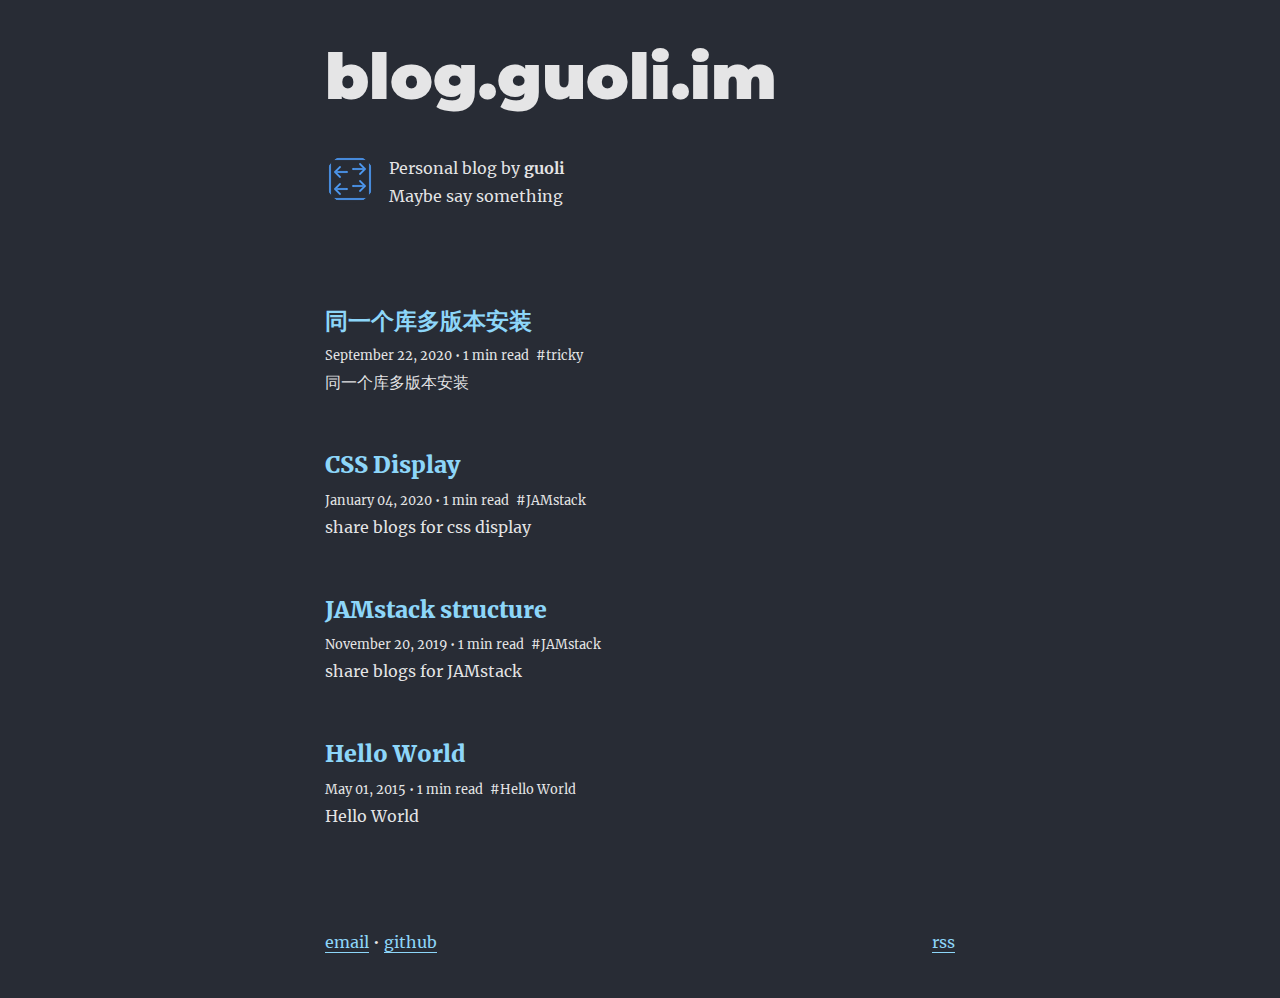
==== commit ea0d4034: "Updates" ====
--- a/index.html
+++ b/index.html
@@ -1,8 +1,8 @@
-<!DOCTYPE html><html lang="en"><head><meta charSet="utf-8"/><meta http-equiv="x-ua-compatible" content="ie=edge"/><meta name="viewport" content="width=device-width, initial-scale=1, shrink-to-fit=no"/><style id="typography.js">html{font-family:sans-serif;-ms-text-size-adjust:100%;-webkit-text-size-adjust:100%}body{margin:0}article,aside,details,figcaption,figure,footer,header,main,menu,nav,section,summary{display:block}audio,canvas,progress,video{display:inline-block}audio:not([controls]){display:none;height:0}progress{vertical-align:baseline}[hidden],template{display:none}a{background-color:transparent;-webkit-text-decoration-skip:objects}a:active,a:hover{outline-width:0}abbr[title]{border-bottom:none;text-decoration:underline;text-decoration:underline dotted}b,strong{font-weight:inherit;font-weight:bolder}dfn{font-style:italic}h1{font-size:2em;margin:.67em 0}mark{background-color:#ff0;color:#000}small{font-size:80%}sub,sup{font-size:75%;line-height:0;position:relative;vertical-align:baseline}sub{bottom:-.25em}sup{top:-.5em}img{border-style:none}svg:not(:root){overflow:hidden}code,kbd,pre,samp{font-family:monospace,monospace;font-size:1em}figure{margin:1em 40px}hr{box-sizing:content-box;height:0;overflow:visible}button,input,optgroup,select,textarea{font:inherit;margin:0}optgroup{font-weight:700}button,input{overflow:visible}button,select{text-transform:none}[type=reset],[type=submit],button,html [type=button]{-webkit-appearance:button}[type=button]::-moz-focus-inner,[type=reset]::-moz-focus-inner,[type=submit]::-moz-focus-inner,button::-moz-focus-inner{border-style:none;padding:0}[type=button]:-moz-focusring,[type=reset]:-moz-focusring,[type=submit]:-moz-focusring,button:-moz-focusring{outline:1px dotted ButtonText}fieldset{border:1px solid silver;margin:0 2px;padding:.35em .625em .75em}legend{box-sizing:border-box;color:inherit;display:table;max-width:100%;padding:0;white-space:normal}textarea{overflow:auto}[type=checkbox],[type=radio]{box-sizing:border-box;padding:0}[type=number]::-webkit-inner-spin-button,[type=number]::-webkit-outer-spin-button{height:auto}[type=search]{-webkit-appearance:textfield;outline-offset:-2px}[type=search]::-webkit-search-cancel-button,[type=search]::-webkit-search-decoration{-webkit-appearance:none}::-webkit-input-placeholder{color:inherit;opacity:.54}::-webkit-file-upload-button{-webkit-appearance:button;font:inherit}html{font:100%/1.75 'Merriweather','Georgia',serif;box-sizing:border-box;overflow-y:scroll;}*{box-sizing:inherit;}*:before{box-sizing:inherit;}*:after{box-sizing:inherit;}body{color:hsla(0,0%,0%,0.9);font-family:'Merriweather','Georgia',serif;font-weight:400;word-wrap:break-word;font-kerning:normal;-moz-font-feature-settings:"kern", "liga", "clig", "calt";-ms-font-feature-settings:"kern", "liga", "clig", "calt";-webkit-font-feature-settings:"kern", "liga", "clig", "calt";font-feature-settings:"kern", "liga", "clig", "calt";}img{max-width:100%;margin-left:0;margin-right:0;margin-top:0;padding-bottom:0;padding-left:0;padding-right:0;padding-top:0;margin-bottom:1.75rem;}h1{margin-left:0;margin-right:0;margin-top:0;padding-bottom:0;padding-left:0;padding-right:0;padding-top:0;margin-bottom:1.75rem;color:inherit;font-family:Montserrat,sans-serif;font-weight:900;text-rendering:optimizeLegibility;font-size:2.5rem;line-height:1.1;}h2{margin-left:0;margin-right:0;margin-top:0;padding-bottom:0;padding-left:0;padding-right:0;padding-top:0;margin-bottom:1.75rem;color:inherit;font-family:'Merriweather','Georgia',serif;font-weight:900;text-rendering:optimizeLegibility;font-size:1.73286rem;line-height:1.1;}h3{margin-left:0;margin-right:0;margin-top:0;padding-bottom:0;padding-left:0;padding-right:0;padding-top:0;margin-bottom:1.75rem;color:inherit;font-family:'Merriweather','Georgia',serif;font-weight:900;text-rendering:optimizeLegibility;font-size:1.4427rem;line-height:1.1;}h4{margin-left:0;margin-right:0;margin-top:0;padding-bottom:0;padding-left:0;padding-right:0;padding-top:0;margin-bottom:1.75rem;color:inherit;font-family:'Merriweather','Georgia',serif;font-weight:900;text-rendering:optimizeLegibility;font-size:1rem;line-height:1.1;letter-spacing:0.140625em;text-transform:uppercase;}h5{margin-left:0;margin-right:0;margin-top:0;padding-bottom:0;padding-left:0;padding-right:0;padding-top:0;margin-bottom:1.75rem;color:inherit;font-family:'Merriweather','Georgia',serif;font-weight:900;text-rendering:optimizeLegibility;font-size:0.83255rem;line-height:1.1;}h6{margin-left:0;margin-right:0;margin-top:0;padding-bottom:0;padding-left:0;padding-right:0;padding-top:0;margin-bottom:1.75rem;color:inherit;font-family:'Merriweather','Georgia',serif;font-weight:900;text-rendering:optimizeLegibility;font-size:0.75966rem;line-height:1.1;font-style:italic;}hgroup{margin-left:0;margin-right:0;margin-top:0;padding-bottom:0;padding-left:0;padding-right:0;padding-top:0;margin-bottom:1.75rem;}ul{margin-left:1.75rem;margin-right:0;margin-top:0;padding-bottom:0;padding-left:0;padding-right:0;padding-top:0;margin-bottom:1.75rem;list-style-position:outside;list-style-image:none;list-style:disc;}ol{margin-left:1.75rem;margin-right:0;margin-top:0;padding-bottom:0;padding-left:0;padding-right:0;padding-top:0;margin-bottom:1.75rem;list-style-position:outside;list-style-image:none;}dl{margin-left:0;margin-right:0;margin-top:0;padding-bottom:0;padding-left:0;padding-right:0;padding-top:0;margin-bottom:1.75rem;}dd{margin-left:0;margin-right:0;margin-top:0;padding-bottom:0;padding-left:0;padding-right:0;padding-top:0;margin-bottom:1.75rem;}p{margin-left:0;margin-right:0;margin-top:0;padding-bottom:0;padding-left:0;padding-right:0;padding-top:0;margin-bottom:1.75rem;}figure{margin-left:0;margin-right:0;margin-top:0;padding-bottom:0;padding-left:0;padding-right:0;padding-top:0;margin-bottom:1.75rem;}pre{margin-left:0;margin-right:0;margin-top:0;padding-bottom:0;padding-left:0;padding-right:0;padding-top:0;margin-bottom:1.75rem;font-size:0.85rem;line-height:1.75rem;}table{margin-left:0;margin-right:0;margin-top:0;padding-bottom:0;padding-left:0;padding-right:0;padding-top:0;margin-bottom:1.75rem;font-size:1rem;line-height:1.75rem;border-collapse:collapse;width:100%;}fieldset{margin-left:0;margin-right:0;margin-top:0;padding-bottom:0;padding-left:0;padding-right:0;padding-top:0;margin-bottom:1.75rem;}blockquote{margin-left:-1.75rem;margin-right:1.75rem;margin-top:0;padding-bottom:0;padding-left:1.42188rem;padding-right:0;padding-top:0;margin-bottom:1.75rem;font-size:1.20112rem;line-height:1.75rem;color:inherit;font-style:italic;border-left:0.32813rem solid hsla(0,0%,0%,0.9);border-left-color:inherit;opacity:0.8;}form{margin-left:0;margin-right:0;margin-top:0;padding-bottom:0;padding-left:0;padding-right:0;padding-top:0;margin-bottom:1.75rem;}noscript{margin-left:0;margin-right:0;margin-top:0;padding-bottom:0;padding-left:0;padding-right:0;padding-top:0;margin-bottom:1.75rem;}iframe{margin-left:0;margin-right:0;margin-top:0;padding-bottom:0;padding-left:0;padding-right:0;padding-top:0;margin-bottom:1.75rem;}hr{margin-left:0;margin-right:0;margin-top:0;padding-bottom:0;padding-left:0;padding-right:0;padding-top:0;margin-bottom:calc(1.75rem - 1px);background:var(--hr);border:none;height:1px;}address{margin-left:0;margin-right:0;margin-top:0;padding-bottom:0;padding-left:0;padding-right:0;padding-top:0;margin-bottom:1.75rem;}b{font-weight:700;}strong{font-weight:700;}dt{font-weight:700;}th{font-weight:700;}li{margin-bottom:calc(1.75rem / 2);}ol li{padding-left:0;}ul li{padding-left:0;}li > ol{margin-left:1.75rem;margin-bottom:calc(1.75rem / 2);margin-top:calc(1.75rem / 2);}li > ul{margin-left:1.75rem;margin-bottom:calc(1.75rem / 2);margin-top:calc(1.75rem / 2);}blockquote *:last-child{margin-bottom:0;}li *:last-child{margin-bottom:0;}p *:last-child{margin-bottom:0;}li > p{margin-bottom:calc(1.75rem / 2);}code{font-size:0.85rem;line-height:1.75rem;}kbd{font-size:0.85rem;line-height:1.75rem;}samp{font-size:0.85rem;line-height:1.75rem;}abbr{border-bottom:1px dotted hsla(0,0%,0%,0.5);cursor:help;}acronym{border-bottom:1px dotted hsla(0,0%,0%,0.5);cursor:help;}abbr[title]{border-bottom:1px dotted hsla(0,0%,0%,0.5);cursor:help;text-decoration:none;}thead{text-align:left;}td,th{text-align:left;border-bottom:1px solid hsla(0,0%,0%,0.12);font-feature-settings:"tnum";-moz-font-feature-settings:"tnum";-ms-font-feature-settings:"tnum";-webkit-font-feature-settings:"tnum";padding-left:1.16667rem;padding-right:1.16667rem;padding-top:0.875rem;padding-bottom:calc(0.875rem - 1px);}th:first-child,td:first-child{padding-left:0;}th:last-child,td:last-child{padding-right:0;}blockquote > :last-child{margin-bottom:0;}blockquote cite{font-size:1rem;line-height:1.75rem;color:hsla(0,0%,0%,0.9);font-weight:400;}blockquote cite:before{content:"— ";}ul,ol{margin-left:0;}@media only screen and (max-width:480px){ul,ol{margin-left:1.75rem;}blockquote{margin-left:-1.3125rem;margin-right:0;padding-left:0.98438rem;}}h1,h2,h3,h4,h5,h6{margin-top:3.5rem;}a{box-shadow:0 1px 0 0 currentColor;color:var(--textLink);text-decoration:none;}a:hover,a:active{box-shadow:none;}mark,ins{background:#007acc;color:white;padding:0.10938rem 0.21875rem;text-decoration:none;}a.gatsby-resp-image-link{box-shadow:none;}a.anchor{box-shadow:none;}a.anchor svg[aria-hidden="true"]{stroke:var(--textLink);}p code{font-size:1rem;}h1 code, h2 code, h3 code, h4 code, h5 code, h6 code{font-size:inherit;}li code{font-size:1rem;}blockquote.translation{font-size:1em;}</style><style data-href="/commons.247dc407ff5d9df4e4a9.css">body{--pink:#8dd6f9;background-color:var(--bg);-webkit-font-smoothing:antialiased;--bg:#282c35;--header:#fff;--textNormal:hsla(0,0%,100%,0.88);--textTitle:#fff;--textLink:var(--pink);--hr:hsla(0,0%,100%,0.2);--inlineCode-bg:#373c49;--inlineCode-text:#e6e6e6}body:lang(ar) article,body:lang(fa) article{direction:rtl}body:lang(ar) .language-text,body:lang(ar) article .translations,body:lang(ar) article pre,body:lang(fa) .language-text,body:lang(fa) article .translations,body:lang(fa) article pre{direction:ltr}body:lang(ar) .language-text,body:lang(fa) .language-text{display:inline-block}body:lang(ar) blockquote,body:lang(fa) blockquote{border-left:unset;border-right:.32813rem solid rgba(0,0,0,.9);padding-right:1.42188rem;padding-left:unset;margin-left:.75rem;margin-right:-1.75rem}body:lang(fa) article,body:lang(fa) header>h1{font-family:Vazir}body:lang(ar) article,body:lang(ar) header>h1{font-family:Cairo,sans-serif}body:lang(ko) article,body:lang(ko) header{word-break:keep-all}code[class*=language-],pre[class*=language-]{color:#fff;background:none;font-family:Consolas,Menlo,Monaco,source-code-pro,Courier New,monospace;font-feature-settings:normal;text-align:left;white-space:pre;word-spacing:normal;word-break:normal;word-wrap:normal;line-height:1.5;margin-bottom:0;-moz-tab-size:4;-o-tab-size:4;tab-size:4;-webkit-hyphens:none;-ms-hyphens:none;hyphens:none}div{color:var(--textNormal);background:var(--bg);-webkit-transition:color .2s ease-out 0s,background .2s ease-out 0s;transition:color .2s ease-out 0s,background .2s ease-out 0s}pre[class*=language-]{padding:.4em .8em;margin:.5em 0;overflow:auto;background-color:#2b3a42}pre[class*=language-]::-moz-selection{background:rgba(141,214,249,.35)}pre[class*=language-]::selection{background:rgba(141,214,249,.35)}pre[class*=language-]::-moz-selection,pre[class*=language-] ::-moz-selection{text-shadow:none;background:rgba(141,214,249,.35)}pre[class*=language-]::selection,pre[class*=language-] ::selection{text-shadow:none;background:rgba(141,214,249,.35)}code.language-javascript{color:#a5cee1}:not(pre)>code[class*=language-]{padding:.2em;border-radius:.3em;box-shadow:none;white-space:normal}.token.cdata,.token.comment,.token.doctype,.token.prolog{color:#93a4ad}.token.attr-name{color:#62b1d8;font-style:italic}.token.punctuation{color:#e1e6e9}.namespace{opacity:.7}.token.string,.token.url{color:#addb67}.token.boolean,.token.constant,.token.number,.token.property,.token.symbol,.token.tag{color:#53b7e6}.token.attr-value,.token.builtin,.token.char,.token.important,.token.regex,.token.selector,.token.string{color:#4ab576}.token.inserted{color:#9df29d}.token.deleted{color:#f79494}.language-css .token.string,.toke.variable,.token.entity,.token.operator,.token.url{color:#a9becc}.token.atrule,.token.attr-name,.token.function,.token.keyword{color:#62b1d8}.token.bold,.token.important{font-weight:700}.token.italic{font-style:italic}.token.entity{cursor:help}pre[data-line]{padding:1em 0 1em 3em;position:relative}.gatsby-highlight-code-line{background-color:#2b3a42;display:block;padding-right:1em;padding-left:1.25em;border-left:.25em solid #ffa7c4}.gatsby-highlight,.gatsby-highlight-code-line{margin-right:-1.3125rem;margin-left:-1.3125rem}.gatsby-highlight{margin-bottom:1.75rem;border-radius:10px;background:#2b3a42;-webkit-overflow-scrolling:touch;overflow:auto}@media (max-width:672px){.gatsby-highlight{border-radius:0}}.gatsby-highlight pre[class*=language-]{float:left;min-width:100%}</style><style data-href="/styles.5f81339daa9828444137.css">@font-face{font-family:Montserrat;font-style:normal;font-display:swap;font-weight:100;src:local("Montserrat Thin "),local("Montserrat-Thin"),url(/static/montserrat-latin-100-191cc9f50f3b76b9617cb383f19acb7d.woff2) format("woff2"),url(/static/montserrat-latin-100-370318464551d5f25b0f0a78f374faac.woff) format("woff")}@font-face{font-family:Montserrat;font-style:italic;font-display:swap;font-weight:100;src:local("Montserrat Thin italic"),local("Montserrat-Thinitalic"),url(/static/montserrat-latin-100italic-bdeaeb79db315697bd173a55b097dc18.woff2) format("woff2"),url(/static/montserrat-latin-100italic-ecf7d49386e8f265878e735db34a7c4b.woff) format("woff")}@font-face{font-family:Montserrat;font-style:normal;font-display:swap;font-weight:200;src:local("Montserrat Extra Light "),local("Montserrat-Extra Light"),url(/static/montserrat-latin-200-85d5ef9db7f2dc6979172a4a3b2c57cb.woff2) format("woff2"),url(/static/montserrat-latin-200-1fc98e126a3d152549240e6244d7e669.woff) format("woff")}@font-face{font-family:Montserrat;font-style:italic;font-display:swap;font-weight:200;src:local("Montserrat Extra Light italic"),local("Montserrat-Extra Lightitalic"),url(/static/montserrat-latin-200italic-49095760a498d024fe1a85a078850df9.woff2) format("woff2"),url(/static/montserrat-latin-200italic-fe46cf8b9462c820457d3bf537e4057f.woff) format("woff")}@font-face{font-family:Montserrat;font-style:normal;font-display:swap;font-weight:300;src:local("Montserrat Light "),local("Montserrat-Light"),url(/static/montserrat-latin-300-7c3daf12b706645b5d3710f863a4da04.woff2) format("woff2"),url(/static/montserrat-latin-300-8dc95fab9cf98d02ca8d76e97d3dff60.woff) format("woff")}@font-face{font-family:Montserrat;font-style:italic;font-display:swap;font-weight:300;src:local("Montserrat Light italic"),local("Montserrat-Lightitalic"),url(/static/montserrat-latin-300italic-f20b178ca2024a5eac8e42e6649db86c.woff2) format("woff2"),url(/static/montserrat-latin-300italic-3fe16939288856e8e828fa2661bf2354.woff) format("woff")}@font-face{font-family:Montserrat;font-style:normal;font-display:swap;font-weight:400;src:local("Montserrat Regular "),local("Montserrat-Regular"),url(/static/montserrat-latin-400-bc3aa95dca08f5fee5291e34959c27bc.woff2) format("woff2"),url(/static/montserrat-latin-400-8102c4838f9e3d08dad644290a9cb701.woff) format("woff")}@font-face{font-family:Montserrat;font-style:italic;font-display:swap;font-weight:400;src:local("Montserrat Regular italic"),local("Montserrat-Regularitalic"),url(/static/montserrat-latin-400italic-5cad650422a7184467af5a4d17b264c4.woff2) format("woff2"),url(/static/montserrat-latin-400italic-d191f22af3bb50902b99ac577f81a322.woff) format("woff")}@font-face{font-family:Montserrat;font-style:normal;font-display:swap;font-weight:500;src:local("Montserrat Medium "),local("Montserrat-Medium"),url(/static/montserrat-latin-500-92d16e458625f4d2c8940f6bdca0ff09.woff2) format("woff2"),url(/static/montserrat-latin-500-8b763220218ffc11c57c84ddb80e7b26.woff) format("woff")}@font-face{font-family:Montserrat;font-style:italic;font-display:swap;font-weight:500;src:local("Montserrat Medium italic"),local("Montserrat-Mediumitalic"),url(/static/montserrat-latin-500italic-47bfcca6b69d6a9acca7a8bff17193e2.woff2) format("woff2"),url(/static/montserrat-latin-500italic-72c01f753c3940c0b9cb6bf2389caddf.woff) format("woff")}@font-face{font-family:Montserrat;font-style:normal;font-display:swap;font-weight:600;src:local("Montserrat SemiBold "),local("Montserrat-SemiBold"),url(/static/montserrat-latin-600-6fb1b5623e528e27c18658fecf5ee0ee.woff2) format("woff2"),url(/static/montserrat-latin-600-7c839d15a6f54e7025ba8c0c4b333e8f.woff) format("woff")}@font-face{font-family:Montserrat;font-style:italic;font-display:swap;font-weight:600;src:local("Montserrat SemiBold italic"),local("Montserrat-SemiBolditalic"),url(/static/montserrat-latin-600italic-60789af1c9338ed1a9546722ec54b4f7.woff2) format("woff2"),url(/static/montserrat-latin-600italic-f3d4de8d0afb19e777c79032ce828e3d.woff) format("woff")}@font-face{font-family:Montserrat;font-style:normal;font-display:swap;font-weight:700;src:local("Montserrat Bold "),local("Montserrat-Bold"),url(/static/montserrat-latin-700-39d93cf678c740f9f6b2b1cfde34bee3.woff2) format("woff2"),url(/static/montserrat-latin-700-80f10bd382f0df1cd650fec59f3c9394.woff) format("woff")}@font-face{font-family:Montserrat;font-style:italic;font-display:swap;font-weight:700;src:local("Montserrat Bold italic"),local("Montserrat-Bolditalic"),url(/static/montserrat-latin-700italic-ba136d97b14e82284dd595e257f11c47.woff2) format("woff2"),url(/static/montserrat-latin-700italic-8c98142b425630821139c24bd1698700.woff) format("woff")}@font-face{font-family:Montserrat;font-style:normal;font-display:swap;font-weight:800;src:local("Montserrat ExtraBold "),local("Montserrat-ExtraBold"),url(/static/montserrat-latin-800-b7018be9ed6cd94da8b6675b3a468c3b.woff2) format("woff2"),url(/static/montserrat-latin-800-9a9befcf50d64f9d2d19d8b1d1984add.woff) format("woff")}@font-face{font-family:Montserrat;font-style:italic;font-display:swap;font-weight:800;src:local("Montserrat ExtraBold italic"),local("Montserrat-ExtraBolditalic"),url(/static/montserrat-latin-800italic-540ffdd223d1a9ad3d4e678e1a23372e.woff2) format("woff2"),url(/static/montserrat-latin-800italic-897086f99f4e1f45e6b1e9368527d0bc.woff) format("woff")}@font-face{font-family:Montserrat;font-style:normal;font-display:swap;font-weight:900;src:local("Montserrat Black "),local("Montserrat-Black"),url(/static/montserrat-latin-900-58cd789700850375b834e8b6776002eb.woff2) format("woff2"),url(/static/montserrat-latin-900-26d42c9428780e545a540bbb50c84bce.woff) format("woff")}@font-face{font-family:Montserrat;font-style:italic;font-display:swap;font-weight:900;src:local("Montserrat Black italic"),local("Montserrat-Blackitalic"),url(/static/montserrat-latin-900italic-451157bc8861fe54f523b3669a3def71.woff2) format("woff2"),url(/static/montserrat-latin-900italic-a8ec4957e1c24f5793305763ad9845b3.woff) format("woff")}@font-face{font-family:Merriweather;font-style:normal;font-display:swap;font-weight:300;src:local("Merriweather Light "),local("Merriweather-Light"),url(/static/merriweather-latin-300-b1158cfcd4aacb9d8fb61625e37af46a.woff2) format("woff2"),url(/static/merriweather-latin-300-cc7de05e166e90320d7d896e0f72a19d.woff) format("woff")}@font-face{font-family:Merriweather;font-style:italic;font-display:swap;font-weight:300;src:local("Merriweather Light italic"),local("Merriweather-Lightitalic"),url(/static/merriweather-latin-300italic-8fe52a48089d6ebe46db0b8e7cc66263.woff2) format("woff2"),url(/static/merriweather-latin-300italic-e1331f5397c2a673f9d3765138debdb5.woff) format("woff")}@font-face{font-family:Merriweather;font-style:normal;font-display:swap;font-weight:400;src:local("Merriweather Regular "),local("Merriweather-Regular"),url(/static/merriweather-latin-400-8276fdb72ae8f4714d4e6eba704cc39f.woff2) format("woff2"),url(/static/merriweather-latin-400-69f09800f4f6479d06e44eba837df872.woff) format("woff")}@font-face{font-family:Merriweather;font-style:italic;font-display:swap;font-weight:400;src:local("Merriweather Regular italic"),local("Merriweather-Regularitalic"),url(/static/merriweather-latin-400italic-3a9be9ea9f7aa4af6de7307df21d9fc0.woff2) format("woff2"),url(/static/merriweather-latin-400italic-d76079ed7541a433a54f79316de086e9.woff) format("woff")}@font-face{font-family:Merriweather;font-style:normal;font-display:swap;font-weight:700;src:local("Merriweather Bold "),local("Merriweather-Bold"),url(/static/merriweather-latin-700-fa534be7ffa380e39a7f6e03bf9a5e03.woff2) format("woff2"),url(/static/merriweather-latin-700-ba56ea84b8084b7ff9677f50d3cd81bd.woff) format("woff")}@font-face{font-family:Merriweather;font-style:italic;font-display:swap;font-weight:700;src:local("Merriweather Bold italic"),local("Merriweather-Bolditalic"),url(/static/merriweather-latin-700italic-1ef5edaaa20ae53ea50399884c5e48c6.woff2) format("woff2"),url(/static/merriweather-latin-700italic-534bc9e7ce93c73d73426e46acd78092.woff) format("woff")}@font-face{font-family:Merriweather;font-style:normal;font-display:swap;font-weight:900;src:local("Merriweather Black "),local("Merriweather-Black"),url(/static/merriweather-latin-900-7528fb70e8a4a82c7305e72ff43ac25f.woff2) format("woff2"),url(/static/merriweather-latin-900-3799b6e2f5ed3fcccf9d7a708d7419fa.woff) format("woff")}@font-face{font-family:Merriweather;font-style:italic;font-display:swap;font-weight:900;src:local("Merriweather Black italic"),local("Merriweather-Blackitalic"),url(/static/merriweather-latin-900italic-e1b4d2aaa78e12ad84aaf8a56321e4c2.woff2) format("woff2"),url(/static/merriweather-latin-900italic-2ae22f731b3424e8dbb4b37f7ca6e708.woff) format("woff")}</style><meta name="generator" content="Gatsby 2.15.28"/><style type="text/css">.gatsby-resp-image-image{width:100%;height:100%;margin:0;vertical-align:middle;position:absolute;top:0;left:0;color:transparent;}</style><link rel="preconnect dns-prefetch" href="https://www.google-analytics.com"/><link rel="alternate" type="application/rss+xml" href="/rss.xml"/><link rel="shortcut icon" href="/icons/icon-48x48.png?v=b98b7fcaeca0f64225722fc66c364e73"/><link rel="manifest" href="/manifest.webmanifest"/><meta name="theme-color" content="#663399"/><link rel="apple-touch-icon" sizes="48x48" href="/icons/icon-48x48.png?v=b98b7fcaeca0f64225722fc66c364e73"/><link rel="apple-touch-icon" sizes="72x72" href="/icons/icon-72x72.png?v=b98b7fcaeca0f64225722fc66c364e73"/><link rel="apple-touch-icon" sizes="96x96" href="/icons/icon-96x96.png?v=b98b7fcaeca0f64225722fc66c364e73"/><link rel="apple-touch-icon" sizes="144x144" href="/icons/icon-144x144.png?v=b98b7fcaeca0f64225722fc66c364e73"/><link rel="apple-touch-icon" sizes="192x192" href="/icons/icon-192x192.png?v=b98b7fcaeca0f64225722fc66c364e73"/><link rel="apple-touch-icon" sizes="256x256" href="/icons/icon-256x256.png?v=b98b7fcaeca0f64225722fc66c364e73"/><link rel="apple-touch-icon" sizes="384x384" href="/icons/icon-384x384.png?v=b98b7fcaeca0f64225722fc66c364e73"/><link rel="apple-touch-icon" sizes="512x512" href="/icons/icon-512x512.png?v=b98b7fcaeca0f64225722fc66c364e73"/><title data-react-helmet="true">All posts | blog.guoli.im</title><meta data-react-helmet="true" name="description" content="personal blog"/><meta data-react-helmet="true" property="og:title" content="All posts"/><meta data-react-helmet="true" property="og:description" content="personal blog"/><meta data-react-helmet="true" property="og:type" content="website"/><meta data-react-helmet="true" name="twitter:card" content="summary"/><meta data-react-helmet="true" name="twitter:creator" content="guoli"/><meta data-react-helmet="true" name="twitter:title" content="All posts"/><meta data-react-helmet="true" name="twitter:description" content="personal blog"/><link as="script" rel="preload" href="/webpack-runtime-0abf259f400403778de2.js"/><link as="script" rel="preload" href="/styles-012e8ae69979100faefd.js"/><link as="script" rel="preload" href="/app-d3ede2fcb0831ba1a9e6.js"/><link as="script" rel="preload" href="/commons-65cd337f6bc9586b8d9b.js"/><link as="script" rel="preload" href="/component---src-pages-index-js-8e7d1af57f3359d6ee1a.js"/><link as="fetch" rel="preload" href="/page-data/index/page-data.json" crossorigin="anonymous"/></head><body><noscript id="gatsby-noscript">This app works best with JavaScript enabled.</noscript><div id="___gatsby"><div style="outline:none" tabindex="-1" role="group" id="gatsby-focus-wrapper"><div style="margin-left:auto;margin-right:auto;max-width:42rem;padding:2.625rem 1.3125rem"><header><h1 style="font-size:3.95285rem;line-height:4.375rem;margin-bottom:2.625rem;margin-top:0"><a aria-current="page" style="box-shadow:none;text-decoration:none;color:inherit" class="" href="/">blog.guoli.im</a></h1></header><main><div style="display:flex;margin-bottom:4.375rem"><div class=" gatsby-image-wrapper" style="position:relative;overflow:hidden;display:inline-block;width:50px;height:50px;margin-right:0.875rem;margin-bottom:0;min-width:50px;border-radius:100%"><img src="[data-uri]" alt="guoli" style="position:absolute;top:0;left:0;width:100%;height:100%;object-fit:cover;object-position:center;opacity:1;transition-delay:500ms;border-radius:50%"/><noscript><picture><source srcset="/static/cec7c6dadc65b2030c79387aef77389f/352e5/switch.png 1x,
+<!DOCTYPE html><html lang="en"><head><meta charSet="utf-8"/><meta http-equiv="x-ua-compatible" content="ie=edge"/><meta name="viewport" content="width=device-width, initial-scale=1, shrink-to-fit=no"/><style id="typography.js">html{font-family:sans-serif;-ms-text-size-adjust:100%;-webkit-text-size-adjust:100%}body{margin:0}article,aside,details,figcaption,figure,footer,header,main,menu,nav,section,summary{display:block}audio,canvas,progress,video{display:inline-block}audio:not([controls]){display:none;height:0}progress{vertical-align:baseline}[hidden],template{display:none}a{background-color:transparent;-webkit-text-decoration-skip:objects}a:active,a:hover{outline-width:0}abbr[title]{border-bottom:none;text-decoration:underline;text-decoration:underline dotted}b,strong{font-weight:inherit;font-weight:bolder}dfn{font-style:italic}h1{font-size:2em;margin:.67em 0}mark{background-color:#ff0;color:#000}small{font-size:80%}sub,sup{font-size:75%;line-height:0;position:relative;vertical-align:baseline}sub{bottom:-.25em}sup{top:-.5em}img{border-style:none}svg:not(:root){overflow:hidden}code,kbd,pre,samp{font-family:monospace,monospace;font-size:1em}figure{margin:1em 40px}hr{box-sizing:content-box;height:0;overflow:visible}button,input,optgroup,select,textarea{font:inherit;margin:0}optgroup{font-weight:700}button,input{overflow:visible}button,select{text-transform:none}[type=reset],[type=submit],button,html [type=button]{-webkit-appearance:button}[type=button]::-moz-focus-inner,[type=reset]::-moz-focus-inner,[type=submit]::-moz-focus-inner,button::-moz-focus-inner{border-style:none;padding:0}[type=button]:-moz-focusring,[type=reset]:-moz-focusring,[type=submit]:-moz-focusring,button:-moz-focusring{outline:1px dotted ButtonText}fieldset{border:1px solid silver;margin:0 2px;padding:.35em .625em .75em}legend{box-sizing:border-box;color:inherit;display:table;max-width:100%;padding:0;white-space:normal}textarea{overflow:auto}[type=checkbox],[type=radio]{box-sizing:border-box;padding:0}[type=number]::-webkit-inner-spin-button,[type=number]::-webkit-outer-spin-button{height:auto}[type=search]{-webkit-appearance:textfield;outline-offset:-2px}[type=search]::-webkit-search-cancel-button,[type=search]::-webkit-search-decoration{-webkit-appearance:none}::-webkit-input-placeholder{color:inherit;opacity:.54}::-webkit-file-upload-button{-webkit-appearance:button;font:inherit}html{font:100%/1.75 'Merriweather','Georgia',serif;box-sizing:border-box;overflow-y:scroll;}*{box-sizing:inherit;}*:before{box-sizing:inherit;}*:after{box-sizing:inherit;}body{color:hsla(0,0%,0%,0.9);font-family:'Merriweather','Georgia',serif;font-weight:400;word-wrap:break-word;font-kerning:normal;-moz-font-feature-settings:"kern", "liga", "clig", "calt";-ms-font-feature-settings:"kern", "liga", "clig", "calt";-webkit-font-feature-settings:"kern", "liga", "clig", "calt";font-feature-settings:"kern", "liga", "clig", "calt";}img{max-width:100%;margin-left:0;margin-right:0;margin-top:0;padding-bottom:0;padding-left:0;padding-right:0;padding-top:0;margin-bottom:1.75rem;}h1{margin-left:0;margin-right:0;margin-top:0;padding-bottom:0;padding-left:0;padding-right:0;padding-top:0;margin-bottom:1.75rem;color:inherit;font-family:Montserrat,sans-serif;font-weight:900;text-rendering:optimizeLegibility;font-size:2.5rem;line-height:1.1;}h2{margin-left:0;margin-right:0;margin-top:0;padding-bottom:0;padding-left:0;padding-right:0;padding-top:0;margin-bottom:1.75rem;color:inherit;font-family:'Merriweather','Georgia',serif;font-weight:900;text-rendering:optimizeLegibility;font-size:1.73286rem;line-height:1.1;}h3{margin-left:0;margin-right:0;margin-top:0;padding-bottom:0;padding-left:0;padding-right:0;padding-top:0;margin-bottom:1.75rem;color:inherit;font-family:'Merriweather','Georgia',serif;font-weight:900;text-rendering:optimizeLegibility;font-size:1.4427rem;line-height:1.1;}h4{margin-left:0;margin-right:0;margin-top:0;padding-bottom:0;padding-left:0;padding-right:0;padding-top:0;margin-bottom:1.75rem;color:inherit;font-family:'Merriweather','Georgia',serif;font-weight:900;text-rendering:optimizeLegibility;font-size:1rem;line-height:1.1;letter-spacing:0.140625em;text-transform:uppercase;}h5{margin-left:0;margin-right:0;margin-top:0;padding-bottom:0;padding-left:0;padding-right:0;padding-top:0;margin-bottom:1.75rem;color:inherit;font-family:'Merriweather','Georgia',serif;font-weight:900;text-rendering:optimizeLegibility;font-size:0.83255rem;line-height:1.1;}h6{margin-left:0;margin-right:0;margin-top:0;padding-bottom:0;padding-left:0;padding-right:0;padding-top:0;margin-bottom:1.75rem;color:inherit;font-family:'Merriweather','Georgia',serif;font-weight:900;text-rendering:optimizeLegibility;font-size:0.75966rem;line-height:1.1;font-style:italic;}hgroup{margin-left:0;margin-right:0;margin-top:0;padding-bottom:0;padding-left:0;padding-right:0;padding-top:0;margin-bottom:1.75rem;}ul{margin-left:1.75rem;margin-right:0;margin-top:0;padding-bottom:0;padding-left:0;padding-right:0;padding-top:0;margin-bottom:1.75rem;list-style-position:outside;list-style-image:none;list-style:disc;}ol{margin-left:1.75rem;margin-right:0;margin-top:0;padding-bottom:0;padding-left:0;padding-right:0;padding-top:0;margin-bottom:1.75rem;list-style-position:outside;list-style-image:none;}dl{margin-left:0;margin-right:0;margin-top:0;padding-bottom:0;padding-left:0;padding-right:0;padding-top:0;margin-bottom:1.75rem;}dd{margin-left:0;margin-right:0;margin-top:0;padding-bottom:0;padding-left:0;padding-right:0;padding-top:0;margin-bottom:1.75rem;}p{margin-left:0;margin-right:0;margin-top:0;padding-bottom:0;padding-left:0;padding-right:0;padding-top:0;margin-bottom:1.75rem;}figure{margin-left:0;margin-right:0;margin-top:0;padding-bottom:0;padding-left:0;padding-right:0;padding-top:0;margin-bottom:1.75rem;}pre{margin-left:0;margin-right:0;margin-top:0;padding-bottom:0;padding-left:0;padding-right:0;padding-top:0;margin-bottom:1.75rem;font-size:0.85rem;line-height:1.75rem;}table{margin-left:0;margin-right:0;margin-top:0;padding-bottom:0;padding-left:0;padding-right:0;padding-top:0;margin-bottom:1.75rem;font-size:1rem;line-height:1.75rem;border-collapse:collapse;width:100%;}fieldset{margin-left:0;margin-right:0;margin-top:0;padding-bottom:0;padding-left:0;padding-right:0;padding-top:0;margin-bottom:1.75rem;}blockquote{margin-left:-1.75rem;margin-right:1.75rem;margin-top:0;padding-bottom:0;padding-left:1.42188rem;padding-right:0;padding-top:0;margin-bottom:1.75rem;font-size:1.20112rem;line-height:1.75rem;color:inherit;font-style:italic;border-left:0.32813rem solid hsla(0,0%,0%,0.9);border-left-color:inherit;opacity:0.8;}form{margin-left:0;margin-right:0;margin-top:0;padding-bottom:0;padding-left:0;padding-right:0;padding-top:0;margin-bottom:1.75rem;}noscript{margin-left:0;margin-right:0;margin-top:0;padding-bottom:0;padding-left:0;padding-right:0;padding-top:0;margin-bottom:1.75rem;}iframe{margin-left:0;margin-right:0;margin-top:0;padding-bottom:0;padding-left:0;padding-right:0;padding-top:0;margin-bottom:1.75rem;}hr{margin-left:0;margin-right:0;margin-top:0;padding-bottom:0;padding-left:0;padding-right:0;padding-top:0;margin-bottom:calc(1.75rem - 1px);background:var(--hr);border:none;height:1px;}address{margin-left:0;margin-right:0;margin-top:0;padding-bottom:0;padding-left:0;padding-right:0;padding-top:0;margin-bottom:1.75rem;}b{font-weight:700;}strong{font-weight:700;}dt{font-weight:700;}th{font-weight:700;}li{margin-bottom:calc(1.75rem / 2);}ol li{padding-left:0;}ul li{padding-left:0;}li > ol{margin-left:1.75rem;margin-bottom:calc(1.75rem / 2);margin-top:calc(1.75rem / 2);}li > ul{margin-left:1.75rem;margin-bottom:calc(1.75rem / 2);margin-top:calc(1.75rem / 2);}blockquote *:last-child{margin-bottom:0;}li *:last-child{margin-bottom:0;}p *:last-child{margin-bottom:0;}li > p{margin-bottom:calc(1.75rem / 2);}code{font-size:0.85rem;line-height:1.75rem;}kbd{font-size:0.85rem;line-height:1.75rem;}samp{font-size:0.85rem;line-height:1.75rem;}abbr{border-bottom:1px dotted hsla(0,0%,0%,0.5);cursor:help;}acronym{border-bottom:1px dotted hsla(0,0%,0%,0.5);cursor:help;}abbr[title]{border-bottom:1px dotted hsla(0,0%,0%,0.5);cursor:help;text-decoration:none;}thead{text-align:left;}td,th{text-align:left;border-bottom:1px solid hsla(0,0%,0%,0.12);font-feature-settings:"tnum";-moz-font-feature-settings:"tnum";-ms-font-feature-settings:"tnum";-webkit-font-feature-settings:"tnum";padding-left:1.16667rem;padding-right:1.16667rem;padding-top:0.875rem;padding-bottom:calc(0.875rem - 1px);}th:first-child,td:first-child{padding-left:0;}th:last-child,td:last-child{padding-right:0;}blockquote > :last-child{margin-bottom:0;}blockquote cite{font-size:1rem;line-height:1.75rem;color:hsla(0,0%,0%,0.9);font-weight:400;}blockquote cite:before{content:"— ";}ul,ol{margin-left:0;}@media only screen and (max-width:480px){ul,ol{margin-left:1.75rem;}blockquote{margin-left:-1.3125rem;margin-right:0;padding-left:0.98438rem;}}h1,h2,h3,h4,h5,h6{margin-top:3.5rem;}a{box-shadow:0 1px 0 0 currentColor;color:var(--textLink);text-decoration:none;}a:hover,a:active{box-shadow:none;}mark,ins{background:#007acc;color:white;padding:0.10938rem 0.21875rem;text-decoration:none;}a.gatsby-resp-image-link{box-shadow:none;}a.anchor{box-shadow:none;}a.anchor svg[aria-hidden="true"]{stroke:var(--textLink);}p code{font-size:1rem;}h1 code, h2 code, h3 code, h4 code, h5 code, h6 code{font-size:inherit;}li code{font-size:1rem;}blockquote.translation{font-size:1em;}</style><style data-href="/commons.247dc407ff5d9df4e4a9.css">body{--pink:#8dd6f9;background-color:var(--bg);-webkit-font-smoothing:antialiased;--bg:#282c35;--header:#fff;--textNormal:hsla(0,0%,100%,0.88);--textTitle:#fff;--textLink:var(--pink);--hr:hsla(0,0%,100%,0.2);--inlineCode-bg:#373c49;--inlineCode-text:#e6e6e6}body:lang(ar) article,body:lang(fa) article{direction:rtl}body:lang(ar) .language-text,body:lang(ar) article .translations,body:lang(ar) article pre,body:lang(fa) .language-text,body:lang(fa) article .translations,body:lang(fa) article pre{direction:ltr}body:lang(ar) .language-text,body:lang(fa) .language-text{display:inline-block}body:lang(ar) blockquote,body:lang(fa) blockquote{border-left:unset;border-right:.32813rem solid rgba(0,0,0,.9);padding-right:1.42188rem;padding-left:unset;margin-left:.75rem;margin-right:-1.75rem}body:lang(fa) article,body:lang(fa) header>h1{font-family:Vazir}body:lang(ar) article,body:lang(ar) header>h1{font-family:Cairo,sans-serif}body:lang(ko) article,body:lang(ko) header{word-break:keep-all}code[class*=language-],pre[class*=language-]{color:#fff;background:none;font-family:Consolas,Menlo,Monaco,source-code-pro,Courier New,monospace;font-feature-settings:normal;text-align:left;white-space:pre;word-spacing:normal;word-break:normal;word-wrap:normal;line-height:1.5;margin-bottom:0;-moz-tab-size:4;-o-tab-size:4;tab-size:4;-webkit-hyphens:none;-ms-hyphens:none;hyphens:none}div{color:var(--textNormal);background:var(--bg);-webkit-transition:color .2s ease-out 0s,background .2s ease-out 0s;transition:color .2s ease-out 0s,background .2s ease-out 0s}pre[class*=language-]{padding:.4em .8em;margin:.5em 0;overflow:auto;background-color:#2b3a42}pre[class*=language-]::-moz-selection{background:rgba(141,214,249,.35)}pre[class*=language-]::selection{background:rgba(141,214,249,.35)}pre[class*=language-]::-moz-selection,pre[class*=language-] ::-moz-selection{text-shadow:none;background:rgba(141,214,249,.35)}pre[class*=language-]::selection,pre[class*=language-] ::selection{text-shadow:none;background:rgba(141,214,249,.35)}code.language-javascript{color:#a5cee1}:not(pre)>code[class*=language-]{padding:.2em;border-radius:.3em;box-shadow:none;white-space:normal}.token.cdata,.token.comment,.token.doctype,.token.prolog{color:#93a4ad}.token.attr-name{color:#62b1d8;font-style:italic}.token.punctuation{color:#e1e6e9}.namespace{opacity:.7}.token.string,.token.url{color:#addb67}.token.boolean,.token.constant,.token.number,.token.property,.token.symbol,.token.tag{color:#53b7e6}.token.attr-value,.token.builtin,.token.char,.token.important,.token.regex,.token.selector,.token.string{color:#4ab576}.token.inserted{color:#9df29d}.token.deleted{color:#f79494}.language-css .token.string,.toke.variable,.token.entity,.token.operator,.token.url{color:#a9becc}.token.atrule,.token.attr-name,.token.function,.token.keyword{color:#62b1d8}.token.bold,.token.important{font-weight:700}.token.italic{font-style:italic}.token.entity{cursor:help}pre[data-line]{padding:1em 0 1em 3em;position:relative}.gatsby-highlight-code-line{background-color:#2b3a42;display:block;padding-right:1em;padding-left:1.25em;border-left:.25em solid #ffa7c4}.gatsby-highlight,.gatsby-highlight-code-line{margin-right:-1.3125rem;margin-left:-1.3125rem}.gatsby-highlight{margin-bottom:1.75rem;border-radius:10px;background:#2b3a42;-webkit-overflow-scrolling:touch;overflow:auto}@media (max-width:672px){.gatsby-highlight{border-radius:0}}.gatsby-highlight pre[class*=language-]{float:left;min-width:100%}</style><style data-href="/styles.5f81339daa9828444137.css">@font-face{font-family:Montserrat;font-style:normal;font-display:swap;font-weight:100;src:local("Montserrat Thin "),local("Montserrat-Thin"),url(/static/montserrat-latin-100-191cc9f50f3b76b9617cb383f19acb7d.woff2) format("woff2"),url(/static/montserrat-latin-100-370318464551d5f25b0f0a78f374faac.woff) format("woff")}@font-face{font-family:Montserrat;font-style:italic;font-display:swap;font-weight:100;src:local("Montserrat Thin italic"),local("Montserrat-Thinitalic"),url(/static/montserrat-latin-100italic-bdeaeb79db315697bd173a55b097dc18.woff2) format("woff2"),url(/static/montserrat-latin-100italic-ecf7d49386e8f265878e735db34a7c4b.woff) format("woff")}@font-face{font-family:Montserrat;font-style:normal;font-display:swap;font-weight:200;src:local("Montserrat Extra Light "),local("Montserrat-Extra Light"),url(/static/montserrat-latin-200-85d5ef9db7f2dc6979172a4a3b2c57cb.woff2) format("woff2"),url(/static/montserrat-latin-200-1fc98e126a3d152549240e6244d7e669.woff) format("woff")}@font-face{font-family:Montserrat;font-style:italic;font-display:swap;font-weight:200;src:local("Montserrat Extra Light italic"),local("Montserrat-Extra Lightitalic"),url(/static/montserrat-latin-200italic-49095760a498d024fe1a85a078850df9.woff2) format("woff2"),url(/static/montserrat-latin-200italic-fe46cf8b9462c820457d3bf537e4057f.woff) format("woff")}@font-face{font-family:Montserrat;font-style:normal;font-display:swap;font-weight:300;src:local("Montserrat Light "),local("Montserrat-Light"),url(/static/montserrat-latin-300-7c3daf12b706645b5d3710f863a4da04.woff2) format("woff2"),url(/static/montserrat-latin-300-8dc95fab9cf98d02ca8d76e97d3dff60.woff) format("woff")}@font-face{font-family:Montserrat;font-style:italic;font-display:swap;font-weight:300;src:local("Montserrat Light italic"),local("Montserrat-Lightitalic"),url(/static/montserrat-latin-300italic-f20b178ca2024a5eac8e42e6649db86c.woff2) format("woff2"),url(/static/montserrat-latin-300italic-3fe16939288856e8e828fa2661bf2354.woff) format("woff")}@font-face{font-family:Montserrat;font-style:normal;font-display:swap;font-weight:400;src:local("Montserrat Regular "),local("Montserrat-Regular"),url(/static/montserrat-latin-400-bc3aa95dca08f5fee5291e34959c27bc.woff2) format("woff2"),url(/static/montserrat-latin-400-8102c4838f9e3d08dad644290a9cb701.woff) format("woff")}@font-face{font-family:Montserrat;font-style:italic;font-display:swap;font-weight:400;src:local("Montserrat Regular italic"),local("Montserrat-Regularitalic"),url(/static/montserrat-latin-400italic-5cad650422a7184467af5a4d17b264c4.woff2) format("woff2"),url(/static/montserrat-latin-400italic-d191f22af3bb50902b99ac577f81a322.woff) format("woff")}@font-face{font-family:Montserrat;font-style:normal;font-display:swap;font-weight:500;src:local("Montserrat Medium "),local("Montserrat-Medium"),url(/static/montserrat-latin-500-92d16e458625f4d2c8940f6bdca0ff09.woff2) format("woff2"),url(/static/montserrat-latin-500-8b763220218ffc11c57c84ddb80e7b26.woff) format("woff")}@font-face{font-family:Montserrat;font-style:italic;font-display:swap;font-weight:500;src:local("Montserrat Medium italic"),local("Montserrat-Mediumitalic"),url(/static/montserrat-latin-500italic-47bfcca6b69d6a9acca7a8bff17193e2.woff2) format("woff2"),url(/static/montserrat-latin-500italic-72c01f753c3940c0b9cb6bf2389caddf.woff) format("woff")}@font-face{font-family:Montserrat;font-style:normal;font-display:swap;font-weight:600;src:local("Montserrat SemiBold "),local("Montserrat-SemiBold"),url(/static/montserrat-latin-600-6fb1b5623e528e27c18658fecf5ee0ee.woff2) format("woff2"),url(/static/montserrat-latin-600-7c839d15a6f54e7025ba8c0c4b333e8f.woff) format("woff")}@font-face{font-family:Montserrat;font-style:italic;font-display:swap;font-weight:600;src:local("Montserrat SemiBold italic"),local("Montserrat-SemiBolditalic"),url(/static/montserrat-latin-600italic-60789af1c9338ed1a9546722ec54b4f7.woff2) format("woff2"),url(/static/montserrat-latin-600italic-f3d4de8d0afb19e777c79032ce828e3d.woff) format("woff")}@font-face{font-family:Montserrat;font-style:normal;font-display:swap;font-weight:700;src:local("Montserrat Bold "),local("Montserrat-Bold"),url(/static/montserrat-latin-700-39d93cf678c740f9f6b2b1cfde34bee3.woff2) format("woff2"),url(/static/montserrat-latin-700-80f10bd382f0df1cd650fec59f3c9394.woff) format("woff")}@font-face{font-family:Montserrat;font-style:italic;font-display:swap;font-weight:700;src:local("Montserrat Bold italic"),local("Montserrat-Bolditalic"),url(/static/montserrat-latin-700italic-ba136d97b14e82284dd595e257f11c47.woff2) format("woff2"),url(/static/montserrat-latin-700italic-8c98142b425630821139c24bd1698700.woff) format("woff")}@font-face{font-family:Montserrat;font-style:normal;font-display:swap;font-weight:800;src:local("Montserrat ExtraBold "),local("Montserrat-ExtraBold"),url(/static/montserrat-latin-800-b7018be9ed6cd94da8b6675b3a468c3b.woff2) format("woff2"),url(/static/montserrat-latin-800-9a9befcf50d64f9d2d19d8b1d1984add.woff) format("woff")}@font-face{font-family:Montserrat;font-style:italic;font-display:swap;font-weight:800;src:local("Montserrat ExtraBold italic"),local("Montserrat-ExtraBolditalic"),url(/static/montserrat-latin-800italic-540ffdd223d1a9ad3d4e678e1a23372e.woff2) format("woff2"),url(/static/montserrat-latin-800italic-897086f99f4e1f45e6b1e9368527d0bc.woff) format("woff")}@font-face{font-family:Montserrat;font-style:normal;font-display:swap;font-weight:900;src:local("Montserrat Black "),local("Montserrat-Black"),url(/static/montserrat-latin-900-58cd789700850375b834e8b6776002eb.woff2) format("woff2"),url(/static/montserrat-latin-900-26d42c9428780e545a540bbb50c84bce.woff) format("woff")}@font-face{font-family:Montserrat;font-style:italic;font-display:swap;font-weight:900;src:local("Montserrat Black italic"),local("Montserrat-Blackitalic"),url(/static/montserrat-latin-900italic-451157bc8861fe54f523b3669a3def71.woff2) format("woff2"),url(/static/montserrat-latin-900italic-a8ec4957e1c24f5793305763ad9845b3.woff) format("woff")}@font-face{font-family:Merriweather;font-style:normal;font-display:swap;font-weight:300;src:local("Merriweather Light "),local("Merriweather-Light"),url(/static/merriweather-latin-300-b1158cfcd4aacb9d8fb61625e37af46a.woff2) format("woff2"),url(/static/merriweather-latin-300-cc7de05e166e90320d7d896e0f72a19d.woff) format("woff")}@font-face{font-family:Merriweather;font-style:italic;font-display:swap;font-weight:300;src:local("Merriweather Light italic"),local("Merriweather-Lightitalic"),url(/static/merriweather-latin-300italic-8fe52a48089d6ebe46db0b8e7cc66263.woff2) format("woff2"),url(/static/merriweather-latin-300italic-e1331f5397c2a673f9d3765138debdb5.woff) format("woff")}@font-face{font-family:Merriweather;font-style:normal;font-display:swap;font-weight:400;src:local("Merriweather Regular "),local("Merriweather-Regular"),url(/static/merriweather-latin-400-8276fdb72ae8f4714d4e6eba704cc39f.woff2) format("woff2"),url(/static/merriweather-latin-400-69f09800f4f6479d06e44eba837df872.woff) format("woff")}@font-face{font-family:Merriweather;font-style:italic;font-display:swap;font-weight:400;src:local("Merriweather Regular italic"),local("Merriweather-Regularitalic"),url(/static/merriweather-latin-400italic-3a9be9ea9f7aa4af6de7307df21d9fc0.woff2) format("woff2"),url(/static/merriweather-latin-400italic-d76079ed7541a433a54f79316de086e9.woff) format("woff")}@font-face{font-family:Merriweather;font-style:normal;font-display:swap;font-weight:700;src:local("Merriweather Bold "),local("Merriweather-Bold"),url(/static/merriweather-latin-700-fa534be7ffa380e39a7f6e03bf9a5e03.woff2) format("woff2"),url(/static/merriweather-latin-700-ba56ea84b8084b7ff9677f50d3cd81bd.woff) format("woff")}@font-face{font-family:Merriweather;font-style:italic;font-display:swap;font-weight:700;src:local("Merriweather Bold italic"),local("Merriweather-Bolditalic"),url(/static/merriweather-latin-700italic-1ef5edaaa20ae53ea50399884c5e48c6.woff2) format("woff2"),url(/static/merriweather-latin-700italic-534bc9e7ce93c73d73426e46acd78092.woff) format("woff")}@font-face{font-family:Merriweather;font-style:normal;font-display:swap;font-weight:900;src:local("Merriweather Black "),local("Merriweather-Black"),url(/static/merriweather-latin-900-7528fb70e8a4a82c7305e72ff43ac25f.woff2) format("woff2"),url(/static/merriweather-latin-900-3799b6e2f5ed3fcccf9d7a708d7419fa.woff) format("woff")}@font-face{font-family:Merriweather;font-style:italic;font-display:swap;font-weight:900;src:local("Merriweather Black italic"),local("Merriweather-Blackitalic"),url(/static/merriweather-latin-900italic-e1b4d2aaa78e12ad84aaf8a56321e4c2.woff2) format("woff2"),url(/static/merriweather-latin-900italic-2ae22f731b3424e8dbb4b37f7ca6e708.woff) format("woff")}</style><meta name="generator" content="Gatsby 2.15.28"/><style type="text/css">.gatsby-resp-image-image{width:100%;height:100%;margin:0;vertical-align:middle;position:absolute;top:0;left:0;color:transparent;}</style><link rel="preconnect dns-prefetch" href="https://www.google-analytics.com"/><link rel="alternate" type="application/rss+xml" href="/rss.xml"/><link rel="shortcut icon" href="/icons/icon-48x48.png?v=b98b7fcaeca0f64225722fc66c364e73"/><link rel="manifest" href="/manifest.webmanifest"/><meta name="theme-color" content="#663399"/><link rel="apple-touch-icon" sizes="48x48" href="/icons/icon-48x48.png?v=b98b7fcaeca0f64225722fc66c364e73"/><link rel="apple-touch-icon" sizes="72x72" href="/icons/icon-72x72.png?v=b98b7fcaeca0f64225722fc66c364e73"/><link rel="apple-touch-icon" sizes="96x96" href="/icons/icon-96x96.png?v=b98b7fcaeca0f64225722fc66c364e73"/><link rel="apple-touch-icon" sizes="144x144" href="/icons/icon-144x144.png?v=b98b7fcaeca0f64225722fc66c364e73"/><link rel="apple-touch-icon" sizes="192x192" href="/icons/icon-192x192.png?v=b98b7fcaeca0f64225722fc66c364e73"/><link rel="apple-touch-icon" sizes="256x256" href="/icons/icon-256x256.png?v=b98b7fcaeca0f64225722fc66c364e73"/><link rel="apple-touch-icon" sizes="384x384" href="/icons/icon-384x384.png?v=b98b7fcaeca0f64225722fc66c364e73"/><link rel="apple-touch-icon" sizes="512x512" href="/icons/icon-512x512.png?v=b98b7fcaeca0f64225722fc66c364e73"/><title data-react-helmet="true">All posts | blog.guoli.im</title><meta data-react-helmet="true" name="description" content="personal blog"/><meta data-react-helmet="true" property="og:title" content="All posts"/><meta data-react-helmet="true" property="og:description" content="personal blog"/><meta data-react-helmet="true" property="og:type" content="website"/><meta data-react-helmet="true" name="twitter:card" content="summary"/><meta data-react-helmet="true" name="twitter:creator" content="guoli"/><meta data-react-helmet="true" name="twitter:title" content="All posts"/><meta data-react-helmet="true" name="twitter:description" content="personal blog"/><link as="script" rel="preload" href="/webpack-runtime-223d24f978d02a046648.js"/><link as="script" rel="preload" href="/styles-d33206020871375818cc.js"/><link as="script" rel="preload" href="/app-65a1d5eb86cfe00265ef.js"/><link as="script" rel="preload" href="/commons-96e60736915651254e35.js"/><link as="script" rel="preload" href="/component---src-pages-index-js-4378e84396080784239b.js"/><link as="fetch" rel="preload" href="/page-data/index/page-data.json" crossorigin="anonymous"/></head><body><noscript id="gatsby-noscript">This app works best with JavaScript enabled.</noscript><div id="___gatsby"><div style="outline:none" tabindex="-1" role="group" id="gatsby-focus-wrapper"><div style="margin-left:auto;margin-right:auto;max-width:42rem;padding:2.625rem 1.3125rem"><header><h1 style="font-size:3.95285rem;line-height:4.375rem;margin-bottom:2.625rem;margin-top:0"><a aria-current="page" style="box-shadow:none;text-decoration:none;color:inherit" class="" href="/">blog.guoli.im</a></h1></header><main><div style="display:flex;margin-bottom:4.375rem"><div class=" gatsby-image-wrapper" style="position:relative;overflow:hidden;display:inline-block;width:50px;height:50px;margin-right:0.875rem;margin-bottom:0;min-width:50px;border-radius:100%"><img src="[data-uri]" alt="guoli" style="position:absolute;top:0;left:0;width:100%;height:100%;object-fit:cover;object-position:center;opacity:1;transition-delay:500ms;border-radius:50%"/><noscript><picture><source srcset="/static/cec7c6dadc65b2030c79387aef77389f/352e5/switch.png 1x,
 /static/cec7c6dadc65b2030c79387aef77389f/aae31/switch.png 1.5x,
 /static/cec7c6dadc65b2030c79387aef77389f/47c2b/switch.png 2x" /><img loading="lazy" width="50" height="50" srcset="/static/cec7c6dadc65b2030c79387aef77389f/352e5/switch.png 1x,
 /static/cec7c6dadc65b2030c79387aef77389f/aae31/switch.png 1.5x,
-/static/cec7c6dadc65b2030c79387aef77389f/47c2b/switch.png 2x" src="/static/cec7c6dadc65b2030c79387aef77389f/352e5/switch.png" alt="guoli" style="position:absolute;top:0;left:0;opacity:1;width:100%;height:100%;object-fit:cover;object-position:center"/></picture></noscript></div><p style="width:12.5rem">Personal blog by <strong>guoli</strong> <!-- -->Maybe say something</p></div><article><header><h3 style="margin-bottom:0.4375rem"><a style="box-shadow:none" href="/2020-jan-04/">CSS Display</a></h3><small>January 04, 2020 • 1 min read</small></header><section><p>share blogs for css display</p></section></article><article><header><h3 style="margin-bottom:0.4375rem"><a style="box-shadow:none" href="/2019-nov-20/">JAMstack structure</a></h3><small>November 20, 2019 • 1 min read</small></header><section><p>share blogs for JAMstack</p></section></article><article><header><h3 style="margin-bottom:0.4375rem"><a style="box-shadow:none" href="/hello-world/">Hello World</a></h3><small>May 01, 2015 • 1 min read</small></header><section><p>Hello World</p></section></article></main><footer style="margin-top:4.375rem;padding-top:1.75rem"><div style="float:right"><a href="/rss.xml" target="_blank" rel="noopener noreferrer">rss</a></div><a href="mailto:im@guoli.im" target="_blank" rel="noopener noreferrer">email</a> <!-- -->•<!-- --> <a href="https://github.com/guoliim" target="_blank" rel="noopener noreferrer">github</a> </footer></div></div></div><script>
+/static/cec7c6dadc65b2030c79387aef77389f/47c2b/switch.png 2x" src="/static/cec7c6dadc65b2030c79387aef77389f/352e5/switch.png" alt="guoli" style="position:absolute;top:0;left:0;opacity:1;width:100%;height:100%;object-fit:cover;object-position:center"/></picture></noscript></div><p style="width:12.5rem">Personal blog by <strong>guoli</strong> <!-- -->Maybe say something</p></div><article><header><h3 style="margin-bottom:0.4375rem"><a style="box-shadow:none" href="/2020-Sep-20/">同一个库多版本安装</a></h3><small>September 22, 2020 • 1 min read</small><small><span style="margin-left:0.4375rem">#<!-- -->tricky</span></small></header><section><p>同一个库多版本安装</p></section></article><article><header><h3 style="margin-bottom:0.4375rem"><a style="box-shadow:none" href="/2020-jan-04/">CSS Display</a></h3><small>January 04, 2020 • 1 min read</small><small><span style="margin-left:0.4375rem">#<!-- -->JAMstack</span></small></header><section><p>share blogs for css display</p></section></article><article><header><h3 style="margin-bottom:0.4375rem"><a style="box-shadow:none" href="/2019-nov-20/">JAMstack structure</a></h3><small>November 20, 2019 • 1 min read</small><small><span style="margin-left:0.4375rem">#<!-- -->JAMstack</span></small></header><section><p>share blogs for JAMstack</p></section></article><article><header><h3 style="margin-bottom:0.4375rem"><a style="box-shadow:none" href="/hello-world/">Hello World</a></h3><small>May 01, 2015 • 1 min read</small><small><span style="margin-left:0.4375rem">#<!-- -->Hello World</span></small></header><section><p>Hello World</p></section></article></main><footer style="margin-top:4.375rem;padding-top:1.75rem"><div style="float:right"><a href="/rss.xml" target="_blank" rel="noopener noreferrer">rss</a></div><a href="mailto:im@guoli.im" target="_blank" rel="noopener noreferrer">email</a> <!-- -->•<!-- --> <a href="https://github.com/guoliim" target="_blank" rel="noopener noreferrer">github</a> </footer></div></div></div><script>
   
   
   if(true) {
@@ -18,4 +18,4 @@
       
       
       
-      }</script><script id="gatsby-script-loader">/*<![CDATA[*/window.pagePath="/";window.webpackCompilationHash="cab22c9b2e8a0b8ea5da";/*]]>*/</script><script id="gatsby-chunk-mapping">/*<![CDATA[*/window.___chunkMapping={"app":["/app-d3ede2fcb0831ba1a9e6.js"],"component---node-modules-gatsby-plugin-offline-app-shell-js":["/component---node-modules-gatsby-plugin-offline-app-shell-js-07fe02392f04272fb309.js"],"component---src-templates-blog-post-js":["/component---src-templates-blog-post-js-d7c8f706886f26e1f986.js"],"component---src-pages-404-js":["/component---src-pages-404-js-3a5ba9fd31ff15378225.js"],"component---src-pages-index-js":["/component---src-pages-index-js-8e7d1af57f3359d6ee1a.js"],"component---src-pages-tags-js":["/component---src-pages-tags-js-2f2e4a8affc5dc952262.js"]};/*]]>*/</script><script src="/component---src-pages-index-js-8e7d1af57f3359d6ee1a.js" async=""></script><script src="/commons-65cd337f6bc9586b8d9b.js" async=""></script><script src="/app-d3ede2fcb0831ba1a9e6.js" async=""></script><script src="/styles-012e8ae69979100faefd.js" async=""></script><script src="/webpack-runtime-0abf259f400403778de2.js" async=""></script></body></html>+      }</script><script id="gatsby-script-loader">/*<![CDATA[*/window.pagePath="/";window.webpackCompilationHash="2a9510e7ca3c1e7c66e8";/*]]>*/</script><script id="gatsby-chunk-mapping">/*<![CDATA[*/window.___chunkMapping={"app":["/app-65a1d5eb86cfe00265ef.js"],"component---node-modules-gatsby-plugin-offline-app-shell-js":["/component---node-modules-gatsby-plugin-offline-app-shell-js-07fe02392f04272fb309.js"],"component---src-templates-blog-post-js":["/component---src-templates-blog-post-js-a5ccc212c0cbf4de5063.js"],"component---src-templates-tags-js":["/component---src-templates-tags-js-07c0d0b7575e74024061.js"],"component---src-pages-404-js":["/component---src-pages-404-js-4f01e56f481ab4dba0ae.js"],"component---src-pages-index-js":["/component---src-pages-index-js-4378e84396080784239b.js"],"component---src-pages-tags-js":["/component---src-pages-tags-js-b9d91acc6643f38ff3f4.js"]};/*]]>*/</script><script src="/component---src-pages-index-js-4378e84396080784239b.js" async=""></script><script src="/commons-96e60736915651254e35.js" async=""></script><script src="/app-65a1d5eb86cfe00265ef.js" async=""></script><script src="/styles-d33206020871375818cc.js" async=""></script><script src="/webpack-runtime-223d24f978d02a046648.js" async=""></script></body></html>